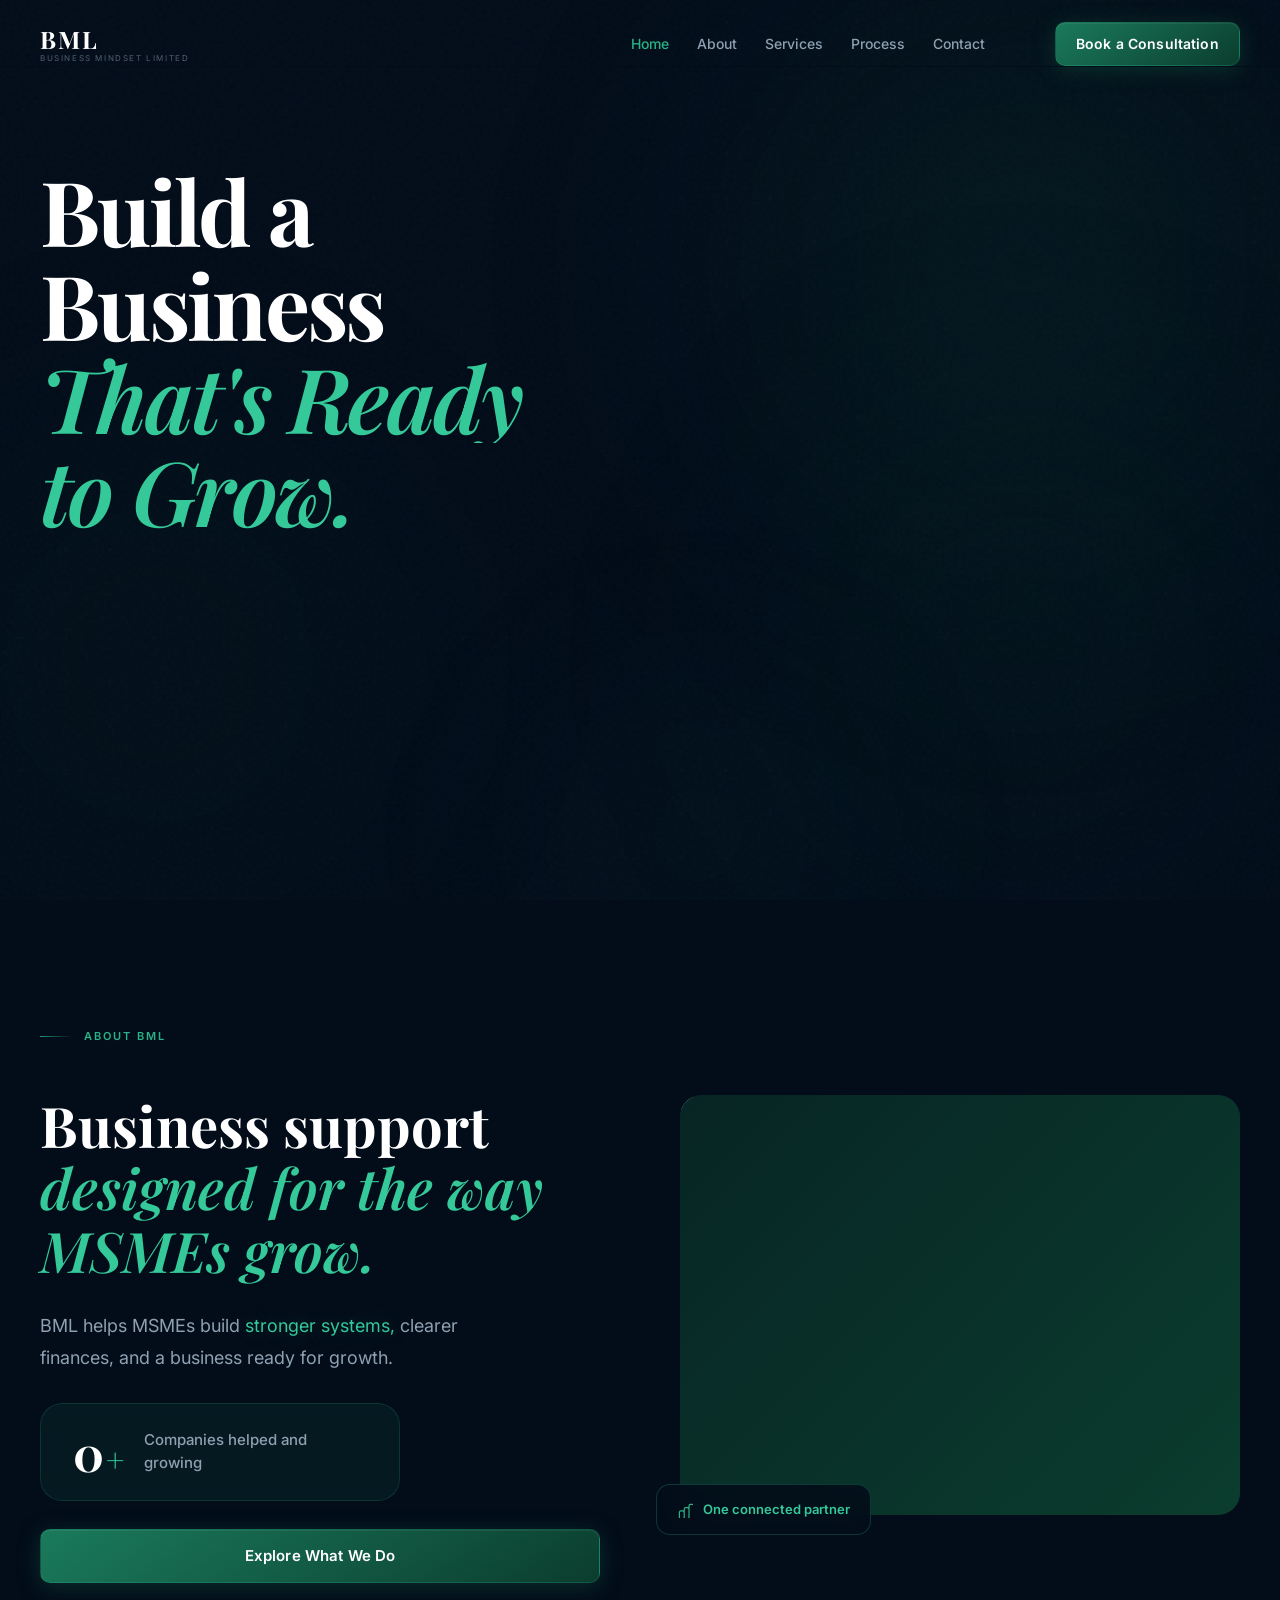
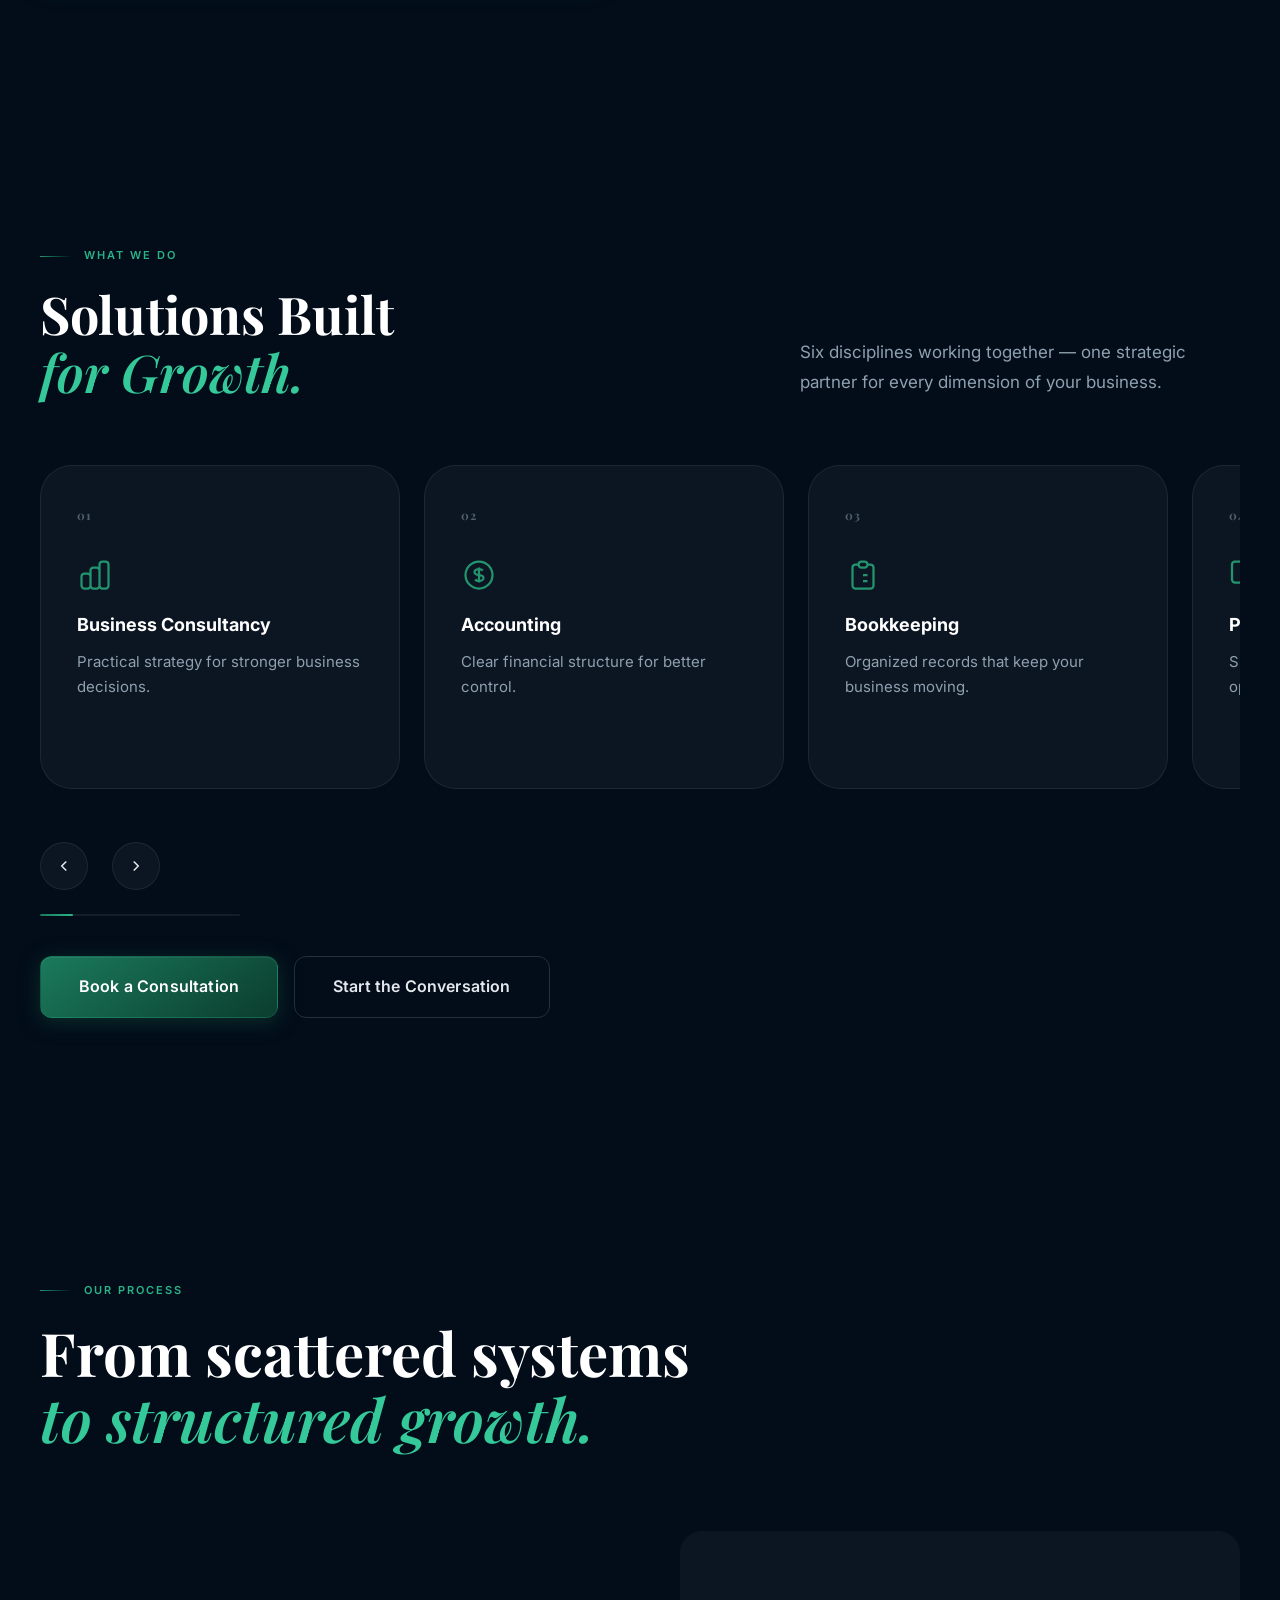
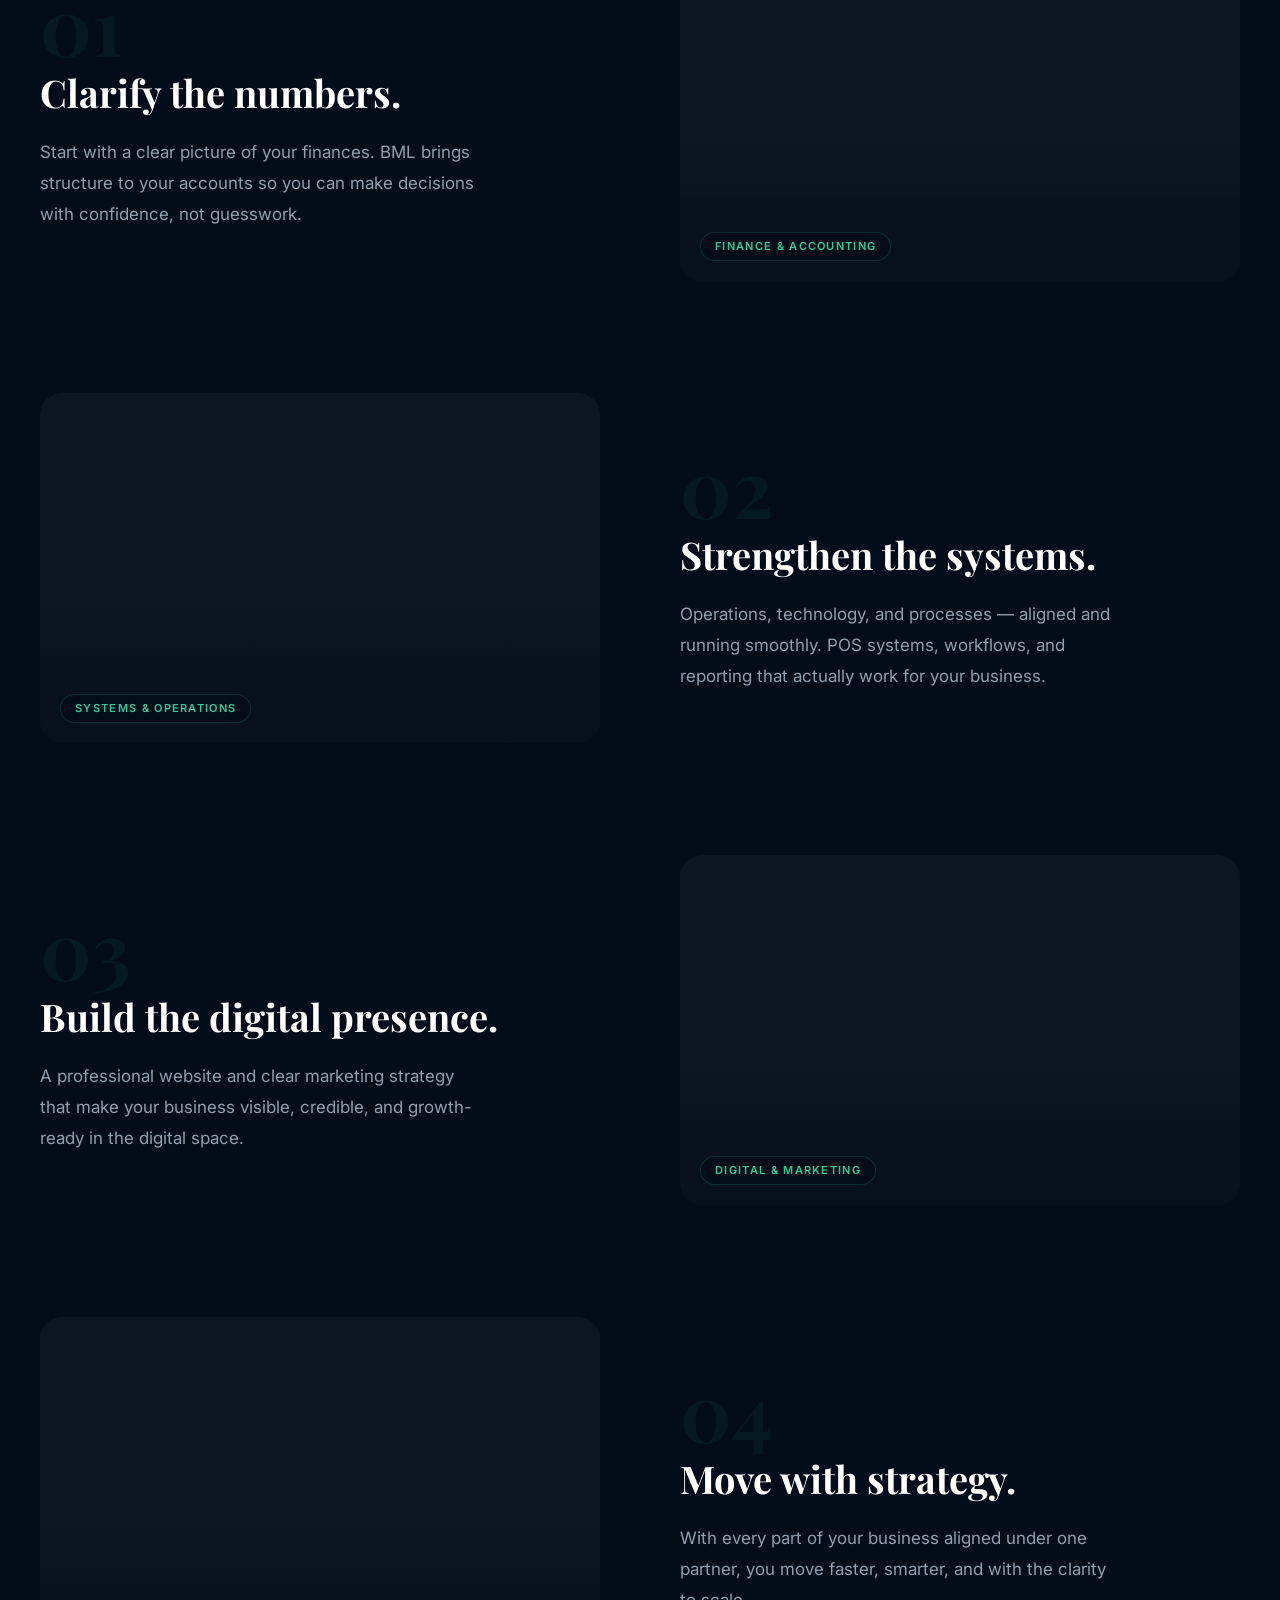
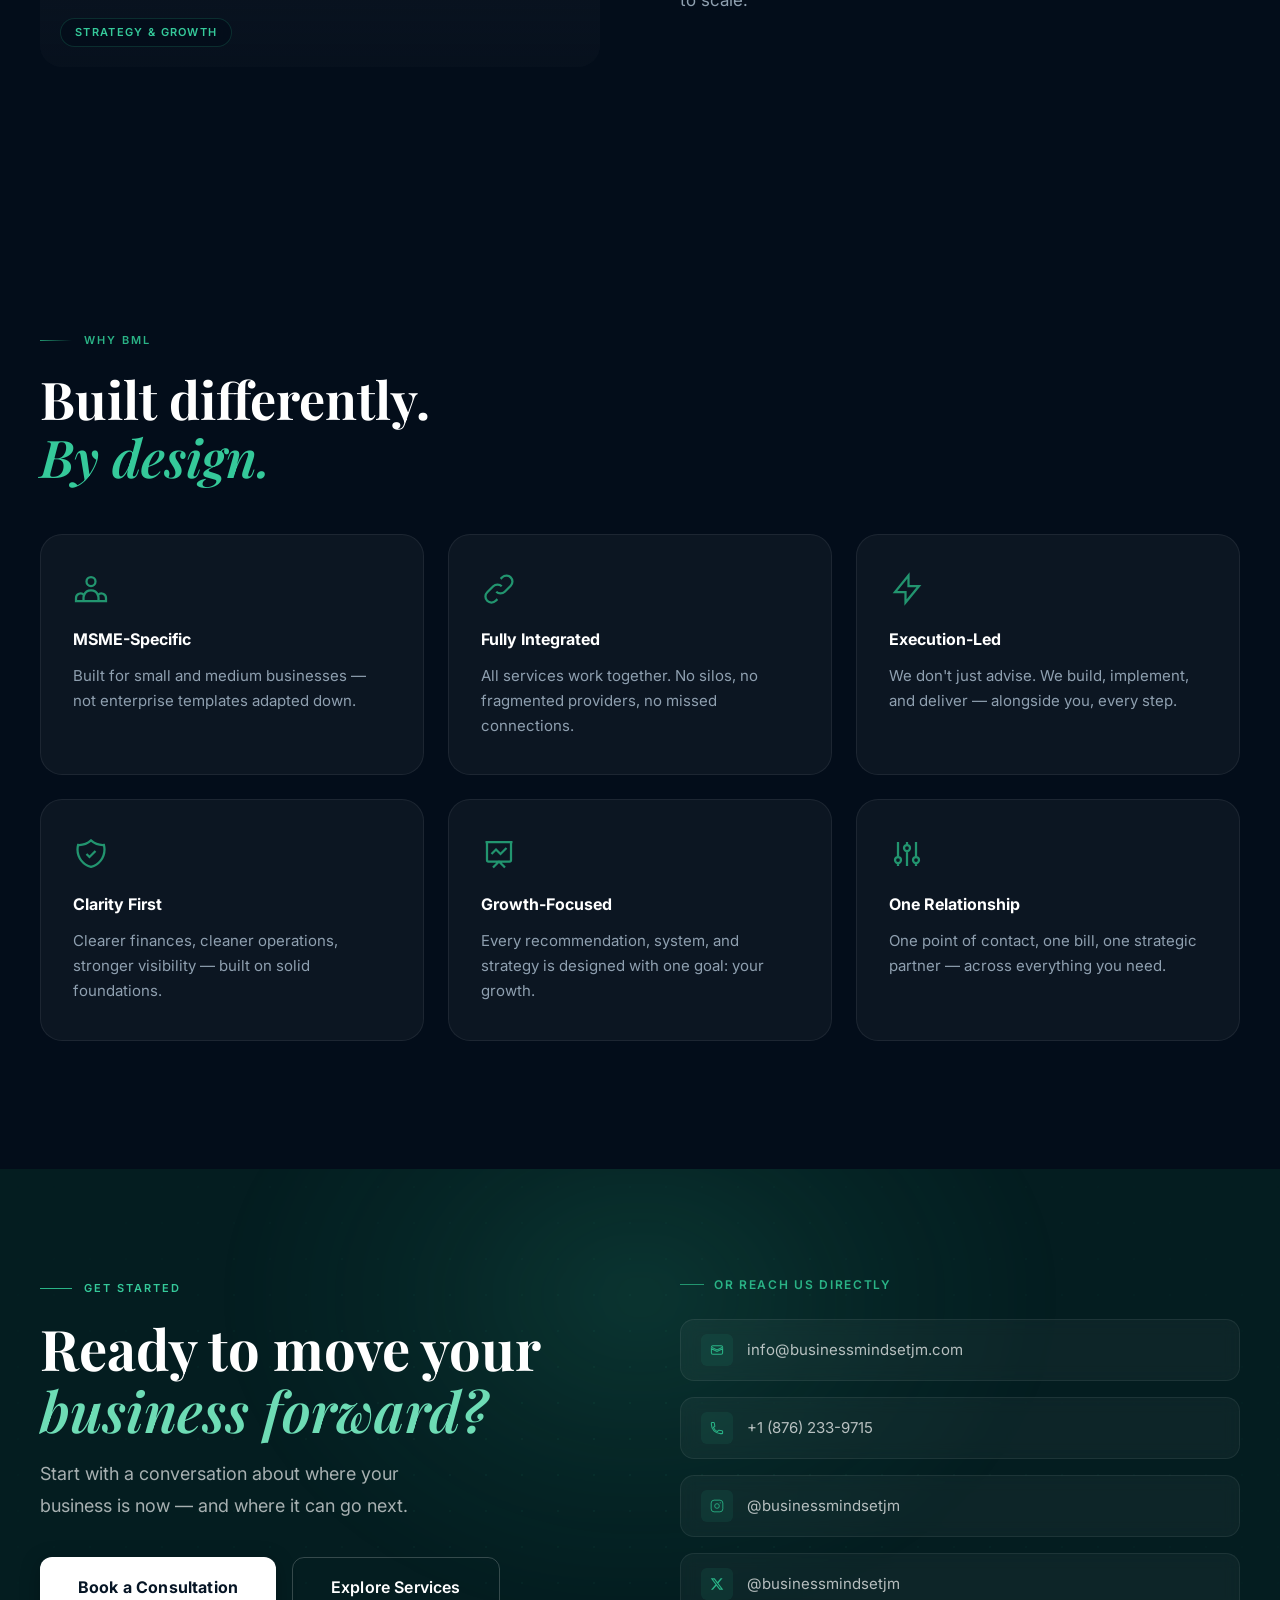
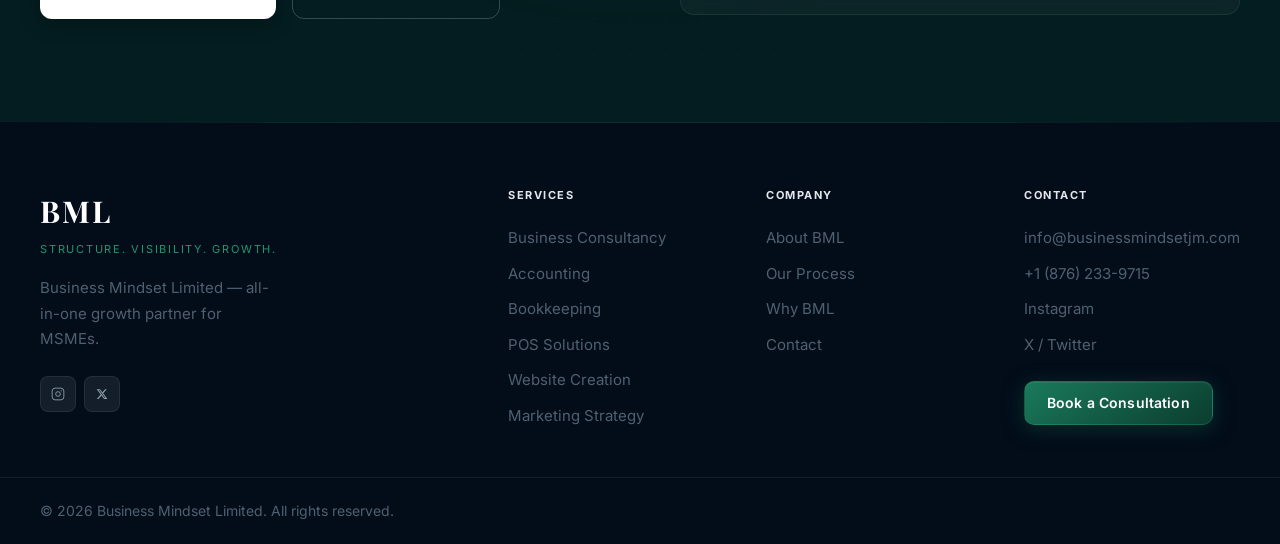
==== index.html @ 44867b82 "update" ====
<!DOCTYPE html>
<html lang="en">
<head>
  <meta charset="UTF-8" />
  <meta name="viewport" content="width=device-width, initial-scale=1.0" />
  <meta name="description" content="BML – Business Mindset Limited. All-in-one business growth partner for MSMEs — consultancy, accounting, bookkeeping, POS, web, and marketing." />
  <title>BML | Business Mindset Limited</title>
  <link rel="preconnect" href="https://fonts.googleapis.com" />
  <link rel="preconnect" href="https://fonts.gstatic.com" crossorigin />
  <link href="https://fonts.googleapis.com/css2?family=Inter:wght@300;400;500;600;700&family=Playfair+Display:ital,wght@0,600;0,700;1,600;1,700&display=swap" rel="stylesheet" />
  <link rel="stylesheet" href="styles.css" />
</head>
<body>

  <!-- ── SEAMLESS PAGE BACKGROUND ──────────────────────────────────────────────
       Fixed behind all content — creates one unified visual world
  ─────────────────────────────────────────────────────────────────────────── -->
  <div class="page-bg" aria-hidden="true">
    <div class="page-bg__glow page-bg__glow--1"></div>
    <div class="page-bg__glow page-bg__glow--2"></div>
    <div class="page-bg__glow page-bg__glow--3"></div>
    <div class="page-bg__glow page-bg__glow--4"></div>
    <div class="page-bg__grid"></div>
    <div class="page-bg__noise"></div>
  </div>

  <!-- ── NAVIGATION ──────────────────────────────────────────────────────────── -->
  <header class="nav" id="nav">
    <div class="nav__inner container">
      <a href="#hero" class="nav__logo" aria-label="BML Home">
        <span class="nav__logo-mark">BML</span>
        <span class="nav__logo-sub">Business Mindset Limited</span>
      </a>

      <nav class="nav__links" aria-label="Main navigation">
        <a href="#hero"     class="nav__link">Home</a>
        <a href="#about"    class="nav__link">About</a>
        <a href="#services" class="nav__link">Services</a>
        <a href="#story"    class="nav__link">Process</a>
        <a href="#contact"  class="nav__link">Contact</a>
      </nav>

      <a href="https://calendly.com/businessmindsetjm/consultation"
         target="_blank" rel="noopener noreferrer"
         class="btn btn--primary nav__cta">Book a Consultation</a>

      <button class="nav__hamburger" id="hamburger" aria-label="Open menu" aria-expanded="false">
        <span></span><span></span><span></span>
      </button>
    </div>

    <div class="nav__mobile" id="mobileMenu" aria-hidden="true">
      <a href="#hero"     class="nav__mobile-link">Home</a>
      <a href="#about"    class="nav__mobile-link">About</a>
      <a href="#services" class="nav__mobile-link">Services</a>
      <a href="#story"    class="nav__mobile-link">Process</a>
      <a href="#contact"  class="nav__mobile-link">Contact</a>
      <a href="https://calendly.com/businessmindsetjm/consultation"
         target="_blank" rel="noopener noreferrer"
         class="btn btn--primary nav__mobile-cta">Book a Consultation</a>
    </div>
  </header>

  <main>

    <!-- ── HERO ────────────────────────────────────────────────────────────────── -->
    <section class="hero" id="hero" aria-label="Hero">
      <div class="hero__layout container">

        <!-- Left: text -->
        <div class="hero__text">
          <p class="hero__eyebrow" id="heroEyebrow">Business Mindset Limited</p>

          <h1 class="hero__headline" id="heroHeadline" aria-label="Build a Business That's Ready to Grow.">
            <span class="h-line" data-line="0">Build a Business</span>
            <span class="h-line h-line--em" data-line="1"><em>That's Ready</em></span>
            <span class="h-line h-line--em" data-line="2"><em>to Grow.</em></span>
          </h1>

          <p class="hero__sub" id="heroSub">
            BML helps MSMEs strengthen their operations, finances,
            systems, and digital presence — all in one place.
          </p>

          <div class="hero__actions" id="heroActions">
            <a href="https://calendly.com/businessmindsetjm/consultation"
               target="_blank" rel="noopener noreferrer"
               class="btn btn--primary btn--lg hero-btn">Book a Consultation</a>
            <a href="#services" class="btn btn--ghost btn--lg hero-btn">Explore Services</a>
          </div>

          <div class="hero__scroll-ind" aria-hidden="true" id="heroScroll">
            <span class="hero__scroll-dot"></span>
            <span class="hero__scroll-txt">Scroll to explore</span>
          </div>
        </div>

        <!-- Right: abstract orb visual -->
        <div class="hero__visual" aria-hidden="true" id="heroVisual">
          <div class="orb__wrap">
            <div class="orb__diffuse"></div>
            <div class="orb__sphere">
              <div class="orb__inner-glow"></div>
              <div class="orb__ring orb__ring--1"></div>
              <div class="orb__ring orb__ring--2"></div>
              <div class="orb__ring orb__ring--3"></div>
              <div class="orb__core"></div>
              <div class="orb__chip orb__chip--tl">
                <span class="orb__chip-dot"></span>Strategy
              </div>
              <div class="orb__chip orb__chip--br">
                <span class="orb__chip-dot"></span>Growth
              </div>
            </div>
            <div class="orb__orbit orb__orbit--1"><div class="orb__orbit-dot"></div></div>
            <div class="orb__orbit orb__orbit--2"><div class="orb__orbit-dot"></div></div>
            <div class="orb__stat orb__stat--1">
              <span class="orb__stat-val">6</span>
              <span class="orb__stat-lbl">Disciplines</span>
            </div>
            <div class="orb__stat orb__stat--2">
              <span class="orb__stat-val">1</span>
              <span class="orb__stat-lbl">Partner</span>
            </div>
          </div>
        </div>

      </div>
    </section>

    <!-- ── BRAND POSITIONING + COUNTER ──────────────────────────────────────────── -->
    <section class="about" id="about" aria-label="About BML">
      <div class="about__inner container">

        <div class="about__text">
          <p class="section__label">About BML</p>
          <h2 class="about__headline">
            Business support<br>
            <em>designed for the way<br>MSMEs grow.</em>
          </h2>

          <!-- Animated highlight text -->
          <p class="hl-text" id="hlText">
            BML helps MSMEs build
            <span class="hl" data-hl="0">stronger systems,</span>
            <span class="hl" data-hl="1">clearer finances,</span>
            and a business
            <span class="hl" data-hl="2">ready for growth.</span>
          </p>

          <!-- Counter -->
          <div class="counter-feature" id="counterFeature">
            <div class="counter-feature__num">
              <span class="counter-feature__val" id="counterVal">0</span><span class="counter-feature__plus">+</span>
            </div>
            <p class="counter-feature__lbl">Companies helped and growing</p>
          </div>

          <a href="#services" class="btn btn--primary">Explore What We Do</a>
        </div>

        <div class="about__visual">
          <div class="about__img-wrap">
            <!-- Replace src with /images/business-strategy.jpg -->
            <img
              src="https://images.unsplash.com/photo-1522071820081-009f0129c71c?auto=format&fit=crop&w=900&q=80"
              alt="BML team collaboration"
              loading="lazy"
              class="about__img"
            />
            <div class="about__img-mask"></div>
            <div class="about__img-overlay"></div>
          </div>
          <div class="about__card" aria-hidden="true">
            <svg viewBox="0 0 20 20" fill="none" stroke="currentColor" stroke-width="1.5" aria-hidden="true">
              <path d="M9 19v-6a2 2 0 00-2-2H5a2 2 0 00-2 2v6a2 2 0 002 2h2a2 2 0 002-2zm0 0V9a2 2 0 012-2h2a2 2 0 012 2v10m-6 0a2 2 0 002 2h2a2 2 0 002-2m0 0V5a2 2 0 012-2h2a2 2 0 012 2v14a2 2 0 01-2 2h-2a2 2 0 01-2-2z"/>
            </svg>
            <span>One connected partner</span>
          </div>
        </div>

      </div>
    </section>

    <!-- ── SERVICES CAROUSEL ─────────────────────────────────────────────────────── -->
    <section class="section services" id="services" aria-label="Our Services">
      <div class="container services__hd-wrap">
        <div class="services__hd">
          <p class="section__label">What We Do</p>
          <h2 class="section__heading">Solutions Built<br><em>for Growth.</em></h2>
        </div>
        <p class="services__intro">
          Six disciplines working together — one strategic partner for every
          dimension of your business.
        </p>
      </div>

      <!-- Full-width carousel -->
      <div class="svc-carousel-outer">
        <div class="svc-carousel" id="svcCarousel" role="list">

          <article class="svc-card" role="listitem" tabindex="0">
            <div class="svc-card__num" aria-hidden="true">01</div>
            <div class="svc-card__icon" aria-hidden="true">
              <svg viewBox="0 0 24 24" fill="none" stroke="currentColor" stroke-width="1.5"><path d="M9 19v-6a2 2 0 00-2-2H5a2 2 0 00-2 2v6a2 2 0 002 2h2a2 2 0 002-2zm0 0V9a2 2 0 012-2h2a2 2 0 012 2v10m-6 0a2 2 0 002 2h2a2 2 0 002-2m0 0V5a2 2 0 012-2h2a2 2 0 012 2v14a2 2 0 01-2 2h-2a2 2 0 01-2-2z"/></svg>
            </div>
            <h3 class="svc-card__name">Business Consultancy</h3>
            <p class="svc-card__line">Practical strategy for stronger business decisions.</p>
            <div class="svc-card__cta" aria-hidden="true">Learn more →</div>
          </article>

          <article class="svc-card" role="listitem" tabindex="0">
            <div class="svc-card__num" aria-hidden="true">02</div>
            <div class="svc-card__icon" aria-hidden="true">
              <svg viewBox="0 0 24 24" fill="none" stroke="currentColor" stroke-width="1.5"><path d="M12 8c-1.657 0-3 .895-3 2s1.343 2 3 2 3 .895 3 2-1.343 2-3 2m0-8c1.11 0 2.08.402 2.599 1M12 8V7m0 1v8m0 0v1m0-1c-1.11 0-2.08-.402-2.599-1M21 12a9 9 0 11-18 0 9 9 0 0118 0z"/></svg>
            </div>
            <h3 class="svc-card__name">Accounting</h3>
            <p class="svc-card__line">Clear financial structure for better control.</p>
            <div class="svc-card__cta" aria-hidden="true">Learn more →</div>
          </article>

          <article class="svc-card" role="listitem" tabindex="0">
            <div class="svc-card__num" aria-hidden="true">03</div>
            <div class="svc-card__icon" aria-hidden="true">
              <svg viewBox="0 0 24 24" fill="none" stroke="currentColor" stroke-width="1.5"><path d="M9 5H7a2 2 0 00-2 2v12a2 2 0 002 2h10a2 2 0 002-2V7a2 2 0 00-2-2h-2M9 5a2 2 0 002 2h2a2 2 0 002-2M9 5a2 2 0 012-2h2a2 2 0 012 2m-3 7h3m-3 4h3m-6-4h.01M9 16h.01"/></svg>
            </div>
            <h3 class="svc-card__name">Bookkeeping</h3>
            <p class="svc-card__line">Organized records that keep your business moving.</p>
            <div class="svc-card__cta" aria-hidden="true">Learn more →</div>
          </article>

          <article class="svc-card" role="listitem" tabindex="0">
            <div class="svc-card__num" aria-hidden="true">04</div>
            <div class="svc-card__icon" aria-hidden="true">
              <svg viewBox="0 0 24 24" fill="none" stroke="currentColor" stroke-width="1.5"><rect x="2" y="3" width="20" height="14" rx="2"/><path d="M8 21h8M12 17v4"/></svg>
            </div>
            <h3 class="svc-card__name">POS Solutions</h3>
            <p class="svc-card__line">Smarter systems for sales, tracking, and operations.</p>
            <div class="svc-card__cta" aria-hidden="true">Learn more →</div>
          </article>

          <article class="svc-card" role="listitem" tabindex="0">
            <div class="svc-card__num" aria-hidden="true">05</div>
            <div class="svc-card__icon" aria-hidden="true">
              <svg viewBox="0 0 24 24" fill="none" stroke="currentColor" stroke-width="1.5"><path d="M10 20l4-16m4 4l4 4-4 4M6 16l-4-4 4-4"/></svg>
            </div>
            <h3 class="svc-card__name">Website Creation</h3>
            <p class="svc-card__line">Modern digital presence built for credibility.</p>
            <div class="svc-card__cta" aria-hidden="true">Learn more →</div>
          </article>

          <article class="svc-card" role="listitem" tabindex="0">
            <div class="svc-card__num" aria-hidden="true">06</div>
            <div class="svc-card__icon" aria-hidden="true">
              <svg viewBox="0 0 24 24" fill="none" stroke="currentColor" stroke-width="1.5"><path d="M11 5.882V19.24a1.76 1.76 0 01-3.417.592l-2.147-6.15M18 13a3 3 0 100-6M5.436 13.683A4.001 4.001 0 017 6h1.832c4.1 0 7.625-1.234 9.168-3v14c-1.543-1.766-5.067-3-9.168-3H7a3.988 3.988 0 01-1.564-.317z"/></svg>
            </div>
            <h3 class="svc-card__name">Marketing Strategy</h3>
            <p class="svc-card__line">Clearer visibility, stronger messaging, better reach.</p>
            <div class="svc-card__cta" aria-hidden="true">Learn more →</div>
          </article>

        </div><!-- /.svc-carousel -->

      </div><!-- /.svc-carousel-outer -->

      <!-- Arrow row lives inside container, below carousel -->
      <div class="container">
        <div class="svc-controls">
          <button class="svc-arrow svc-arrow--prev" id="svcPrev" aria-label="Previous service">
            <svg viewBox="0 0 24 24" fill="none" stroke="currentColor" stroke-width="2"><path d="M15 18l-6-6 6-6"/></svg>
          </button>
          <button class="svc-arrow svc-arrow--next" id="svcNext" aria-label="Next service">
            <svg viewBox="0 0 24 24" fill="none" stroke="currentColor" stroke-width="2"><path d="M9 18l6-6-6-6"/></svg>
          </button>
        </div>
      </div>

      <!-- Progress track -->
      <div class="container">
        <div class="svc-progress-wrap" aria-hidden="true">
          <div class="svc-progress-bar" id="svcProgressBar"></div>
        </div>
        <div class="services__foot">
          <a href="https://calendly.com/businessmindsetjm/consultation"
             target="_blank" rel="noopener noreferrer"
             class="btn btn--primary btn--lg">Book a Consultation</a>
          <a href="#contact" class="btn btn--ghost btn--lg">Start the Conversation</a>
        </div>
      </div>

    </section>

    <!-- ── SCROLL STORY / PROCESS ────────────────────────────────────────────────── -->
    <section class="scroll-story" id="story" aria-label="Our approach">
      <div class="container">

        <div class="scroll-story__hd">
          <p class="section__label">Our Process</p>
          <h2 class="scroll-story__title">
            From scattered systems<br>
            <em>to structured growth.</em>
          </h2>
        </div>

        <div class="scroll-story__beats">

          <div class="beat">
            <div class="beat__text">
              <span class="beat__num" aria-hidden="true">01</span>
              <h3 class="beat__title">Clarify the numbers.</h3>
              <p class="beat__desc">Start with a clear picture of your finances. BML brings structure to your accounts so you can make decisions with confidence, not guesswork.</p>
            </div>
            <div class="beat__visual">
              <div class="beat__img-wrap">
                <!-- Replace with /images/business-strategy.jpg -->
                <img src="https://images.unsplash.com/photo-1554224155-6726b3ff858f?auto=format&fit=crop&w=800&q=80" alt="Financial clarity" loading="lazy" class="beat__img" />
                <div class="beat__img-overlay"></div>
                <div class="beat__img-tag">Finance &amp; Accounting</div>
              </div>
            </div>
          </div>

          <div class="beat beat--flip">
            <div class="beat__text">
              <span class="beat__num" aria-hidden="true">02</span>
              <h3 class="beat__title">Strengthen the systems.</h3>
              <p class="beat__desc">Operations, technology, and processes — aligned and running smoothly. POS systems, workflows, and reporting that actually work for your business.</p>
            </div>
            <div class="beat__visual">
              <div class="beat__img-wrap">
                <!-- Replace with /images/operations.jpg -->
                <img src="https://images.unsplash.com/photo-1460925895917-afdab827c52f?auto=format&fit=crop&w=800&q=80" alt="Business systems" loading="lazy" class="beat__img" />
                <div class="beat__img-overlay"></div>
                <div class="beat__img-tag">Systems &amp; Operations</div>
              </div>
            </div>
          </div>

          <div class="beat">
            <div class="beat__text">
              <span class="beat__num" aria-hidden="true">03</span>
              <h3 class="beat__title">Build the digital presence.</h3>
              <p class="beat__desc">A professional website and clear marketing strategy that make your business visible, credible, and growth-ready in the digital space.</p>
            </div>
            <div class="beat__visual">
              <div class="beat__img-wrap">
                <!-- Replace with /images/digital-growth.jpg -->
                <img src="https://images.unsplash.com/photo-1551288049-bebda4e38f71?auto=format&fit=crop&w=800&q=80" alt="Digital growth" loading="lazy" class="beat__img" />
                <div class="beat__img-overlay"></div>
                <div class="beat__img-tag">Digital &amp; Marketing</div>
              </div>
            </div>
          </div>

          <div class="beat beat--flip">
            <div class="beat__text">
              <span class="beat__num" aria-hidden="true">04</span>
              <h3 class="beat__title">Move with strategy.</h3>
              <p class="beat__desc">With every part of your business aligned under one partner, you move faster, smarter, and with the clarity to scale.</p>
            </div>
            <div class="beat__visual">
              <div class="beat__img-wrap">
                <!-- Replace with /images/consulting.jpg -->
                <img src="https://images.unsplash.com/photo-1486406146926-c627a92ad1ab?auto=format&fit=crop&w=800&q=80" alt="Strategic consulting" loading="lazy" class="beat__img" />
                <div class="beat__img-overlay"></div>
                <div class="beat__img-tag">Strategy &amp; Growth</div>
              </div>
            </div>
          </div>

        </div>
      </div>
    </section>

    <!-- ── WHY BML ────────────────────────────────────────────────────────────────── -->
    <section class="section why" id="why-bml" aria-label="Why BML">
      <div class="container">

        <div class="why__hd">
          <p class="section__label">Why BML</p>
          <h2 class="section__heading">Built differently.<br><em>By design.</em></h2>
        </div>

        <div class="why__grid">
          <div class="why-card">
            <div class="why-card__icon" aria-hidden="true">
              <svg viewBox="0 0 24 24" fill="none" stroke="currentColor" stroke-width="1.5"><path d="M17 20h5v-2a3 3 0 00-5.356-1.857M17 20H7m10 0v-2c0-.656-.126-1.283-.356-1.857M7 20H2v-2a3 3 0 015.356-1.857M7 20v-2c0-.656.126-1.283.356-1.857m0 0a5.002 5.002 0 019.288 0M15 7a3 3 0 11-6 0 3 3 0 016 0z"/></svg>
            </div>
            <h3 class="why-card__title">MSME-Specific</h3>
            <p class="why-card__desc">Built for small and medium businesses — not enterprise templates adapted down.</p>
          </div>
          <div class="why-card">
            <div class="why-card__icon" aria-hidden="true">
              <svg viewBox="0 0 24 24" fill="none" stroke="currentColor" stroke-width="1.5"><path d="M13.828 10.172a4 4 0 00-5.656 0l-4 4a4 4 0 105.656 5.656l1.102-1.101m-.758-4.899a4 4 0 005.656 0l4-4a4 4 0 00-5.656-5.656l-1.1 1.1"/></svg>
            </div>
            <h3 class="why-card__title">Fully Integrated</h3>
            <p class="why-card__desc">All services work together. No silos, no fragmented providers, no missed connections.</p>
          </div>
          <div class="why-card">
            <div class="why-card__icon" aria-hidden="true">
              <svg viewBox="0 0 24 24" fill="none" stroke="currentColor" stroke-width="1.5"><path d="M13 10V3L4 14h7v7l9-11h-7z"/></svg>
            </div>
            <h3 class="why-card__title">Execution-Led</h3>
            <p class="why-card__desc">We don't just advise. We build, implement, and deliver — alongside you, every step.</p>
          </div>
          <div class="why-card">
            <div class="why-card__icon" aria-hidden="true">
              <svg viewBox="0 0 24 24" fill="none" stroke="currentColor" stroke-width="1.5"><path d="M9 12l2 2 4-4m5.618-4.016A11.955 11.955 0 0112 2.944a11.955 11.955 0 01-8.618 3.04A12.02 12.02 0 003 9c0 5.591 3.824 10.29 9 11.622 5.176-1.332 9-6.03 9-11.622 0-1.042-.133-2.052-.382-3.016z"/></svg>
            </div>
            <h3 class="why-card__title">Clarity First</h3>
            <p class="why-card__desc">Clearer finances, cleaner operations, stronger visibility — built on solid foundations.</p>
          </div>
          <div class="why-card">
            <div class="why-card__icon" aria-hidden="true">
              <svg viewBox="0 0 24 24" fill="none" stroke="currentColor" stroke-width="1.5"><path d="M7 12l3-3 3 3 4-4M8 21l4-4 4 4M3 4h18M4 4h16v12a1 1 0 01-1 1H5a1 1 0 01-1-1V4z"/></svg>
            </div>
            <h3 class="why-card__title">Growth-Focused</h3>
            <p class="why-card__desc">Every recommendation, system, and strategy is designed with one goal: your growth.</p>
          </div>
          <div class="why-card">
            <div class="why-card__icon" aria-hidden="true">
              <svg viewBox="0 0 24 24" fill="none" stroke="currentColor" stroke-width="1.5"><path d="M12 6V4m0 2a2 2 0 100 4m0-4a2 2 0 110 4m-6 8a2 2 0 100-4m0 4a2 2 0 110-4m0 4v2m0-6V4m6 6v10m6-2a2 2 0 100-4m0 4a2 2 0 110-4m0 4v2m0-6V4"/></svg>
            </div>
            <h3 class="why-card__title">One Relationship</h3>
            <p class="why-card__desc">One point of contact, one bill, one strategic partner — across everything you need.</p>
          </div>
        </div>

      </div>
    </section>

    <!-- ── FINAL CTA / CONTACT ───────────────────────────────────────────────────── -->
    <section class="cta-final" id="contact" aria-label="Contact BML">
      <div class="cta-final__bg" aria-hidden="true">
        <div class="cta-final__glow"></div>
        <div class="cta-final__grid"></div>
      </div>
      <div class="container cta-final__inner">

        <div class="cta-final__copy">
          <p class="section__label cta-final__label">Get Started</p>
          <h2 class="cta-final__headline">
            Ready to move your<br><em>business forward?</em>
          </h2>
          <p class="cta-final__sub">
            Start with a conversation about where your business is now —
            and where it can go next.
          </p>
          <div class="cta-final__actions">
            <a href="https://calendly.com/businessmindsetjm/consultation"
               target="_blank" rel="noopener noreferrer"
               class="btn btn--white btn--lg">Book a Consultation</a>
            <a href="#services" class="btn btn--ghost-green btn--lg">Explore Services</a>
          </div>
        </div>

        <!-- Contact details -->
        <div class="cta-final__contact">
          <p class="cta-final__contact-label">Or reach us directly</p>
          <ul class="contact-list">
            <li>
              <a href="mailto:info@businessmindsetjm.com" class="contact-item">
                <span class="contact-item__icon" aria-hidden="true">
                  <svg viewBox="0 0 20 20" fill="none" stroke="currentColor" stroke-width="1.5"><path d="M2.003 5.884L10 9.882l7.997-3.998A2 2 0 0016 4H4a2 2 0 00-1.997 1.884z"/><path d="M18 8.118l-8 4-8-4V14a2 2 0 002 2h12a2 2 0 002-2V8.118z"/></svg>
                </span>
                info@businessmindsetjm.com
              </a>
            </li>
            <li>
              <a href="tel:+18762339715" class="contact-item">
                <span class="contact-item__icon" aria-hidden="true">
                  <svg viewBox="0 0 20 20" fill="none" stroke="currentColor" stroke-width="1.5"><path d="M2 3a1 1 0 011-1h2.153a1 1 0 01.986.836l.74 4.435a1 1 0 01-.54 1.06l-1.548.773a11.037 11.037 0 006.105 6.105l.774-1.548a1 1 0 011.059-.54l4.435.74a1 1 0 01.836.986V17a1 1 0 01-1 1h-2C7.82 18 2 12.18 2 5V3z"/></svg>
                </span>
                +1 (876) 233-9715
              </a>
            </li>
            <li>
              <a href="https://www.instagram.com/businessmindsetjm"
                 target="_blank" rel="noopener noreferrer"
                 class="contact-item">
                <span class="contact-item__icon" aria-hidden="true">
                  <svg viewBox="0 0 24 24" fill="none" stroke="currentColor" stroke-width="1.5"><rect x="2" y="2" width="20" height="20" rx="5"/><circle cx="12" cy="12" r="4"/><circle cx="17.5" cy="6.5" r="1" fill="currentColor" stroke="none"/></svg>
                </span>
                @businessmindsetjm
              </a>
            </li>
            <li>
              <a href="https://x.com/businessmindsetjm"
                 target="_blank" rel="noopener noreferrer"
                 class="contact-item">
                <span class="contact-item__icon" aria-hidden="true">
                  <svg viewBox="0 0 24 24" fill="currentColor"><path d="M18.244 2.25h3.308l-7.227 8.26 8.502 11.24H16.17l-5.214-6.817L4.99 21.75H1.68l7.73-8.835L1.254 2.25H8.08l4.713 6.231zm-1.161 17.52h1.833L7.084 4.126H5.117z"/></svg>
                </span>
                @businessmindsetjm
              </a>
            </li>
          </ul>
        </div>

      </div>
    </section>

  </main>

  <!-- ── FOOTER ──────────────────────────────────────────────────────────────────── -->
  <footer class="footer" aria-label="Footer">
    <div class="container footer__inner">

      <div class="footer__brand">
        <div class="footer__logo">BML</div>
        <p class="footer__tagline">Structure. Visibility. Growth.</p>
        <p class="footer__desc">Business Mindset Limited — all-in-one growth partner for MSMEs.</p>
        <div class="footer__social" aria-label="Social links">
          <a href="https://www.instagram.com/businessmindsetjm"
             target="_blank" rel="noopener noreferrer"
             class="footer__social-link" aria-label="Instagram">
            <svg viewBox="0 0 24 24" fill="none" stroke="currentColor" stroke-width="1.5" width="14" height="14"><rect x="2" y="2" width="20" height="20" rx="5"/><circle cx="12" cy="12" r="4"/><circle cx="17.5" cy="6.5" r="1" fill="currentColor" stroke="none"/></svg>
          </a>
          <a href="https://x.com/businessmindsetjm"
             target="_blank" rel="noopener noreferrer"
             class="footer__social-link" aria-label="X / Twitter">
            <svg viewBox="0 0 24 24" fill="currentColor" width="12" height="12"><path d="M18.244 2.25h3.308l-7.227 8.26 8.502 11.24H16.17l-5.214-6.817L4.99 21.75H1.68l7.73-8.835L1.254 2.25H8.08l4.713 6.231zm-1.161 17.52h1.833L7.084 4.126H5.117z"/></svg>
          </a>
        </div>
      </div>

      <div class="footer__col">
        <h4 class="footer__col-title">Services</h4>
        <ul class="footer__links">
          <li><a href="#services" class="footer__link">Business Consultancy</a></li>
          <li><a href="#services" class="footer__link">Accounting</a></li>
          <li><a href="#services" class="footer__link">Bookkeeping</a></li>
          <li><a href="#services" class="footer__link">POS Solutions</a></li>
          <li><a href="#services" class="footer__link">Website Creation</a></li>
          <li><a href="#services" class="footer__link">Marketing Strategy</a></li>
        </ul>
      </div>

      <div class="footer__col">
        <h4 class="footer__col-title">Company</h4>
        <ul class="footer__links">
          <li><a href="#about"   class="footer__link">About BML</a></li>
          <li><a href="#story"   class="footer__link">Our Process</a></li>
          <li><a href="#why-bml" class="footer__link">Why BML</a></li>
          <li><a href="#contact" class="footer__link">Contact</a></li>
        </ul>
      </div>

      <div class="footer__col">
        <h4 class="footer__col-title">Contact</h4>
        <ul class="footer__links">
          <li>
            <a href="mailto:info@businessmindsetjm.com" class="footer__link">
              info@businessmindsetjm.com
            </a>
          </li>
          <li>
            <a href="tel:+18762339715" class="footer__link">
              +1 (876) 233-9715
            </a>
          </li>
          <li>
            <a href="https://www.instagram.com/businessmindsetjm"
               target="_blank" rel="noopener noreferrer"
               class="footer__link">Instagram</a>
          </li>
          <li>
            <a href="https://x.com/businessmindsetjm"
               target="_blank" rel="noopener noreferrer"
               class="footer__link">X / Twitter</a>
          </li>
        </ul>
        <a href="https://calendly.com/businessmindsetjm/consultation"
           target="_blank" rel="noopener noreferrer"
           class="btn btn--primary footer__cta">Book a Consultation</a>
      </div>

    </div>

    <div class="footer__bottom">
      <div class="container footer__bottom-inner">
        <p class="footer__copy">&copy; <span id="year"></span> Business Mindset Limited. All rights reserved.</p>
      </div>
    </div>
  </footer>

  <!-- GSAP + ScrollTrigger from CDN -->
  <script src="https://cdnjs.cloudflare.com/ajax/libs/gsap/3.12.5/gsap.min.js"></script>
  <script src="https://cdnjs.cloudflare.com/ajax/libs/gsap/3.12.5/ScrollTrigger.min.js"></script>
  <script src="app.js"></script>
</body>
</html>
---- styles.css ----
/* ═══════════════════════════════════════════════════════════════════════════
   BML – Business Mindset Limited | Styles v5
   One seamless background world.
   ═══════════════════════════════════════════════════════════════════════════ */

/* ── Design tokens ──────────────────────────────────────────────────────────── */
:root {
  /* Navy */
  --n-950: #030D1A;
  --n-900: #061525;
  --n-850: #081C30;
  --n-800: #0A2040;

  /* Green */
  --g-950: #071F17;
  --g-900: #0B3D2E;
  --g-800: #0F4D3A;
  --g-700: #135E47;
  --g-600: #1A7A5C;
  --g-500: #22956F;
  --g-400: #2AB386;
  --g-300: #35C99A;
  --g-200: #6EDCB5;

  /* Text */
  --white:     #FFFFFF;
  --off-white: #EFF0F0;
  --t-1:       #E4E8EC;
  --t-2:       #8FA0B0;
  --t-3:       #506070;

  /* Glass surfaces */
  --glass-light: rgba(255,255,255,0.04);
  --glass-mid:   rgba(255,255,255,0.07);
  --glass-green: rgba(42,179,134,0.08);
  --b-dim:       rgba(255,255,255,0.07);
  --b-green:     rgba(42,179,134,0.18);

  /* Fonts */
  --sans:  'Inter', system-ui, -apple-system, sans-serif;
  --serif: 'Playfair Display', Georgia, serif;

  /* Layout */
  --max:    1320px;
  --gutter: clamp(1.25rem, 5vw, 2.5rem);
  --sec-py: clamp(5rem, 10vw, 9rem);

  /* Motion */
  --ease:     cubic-bezier(0.4, 0, 0.2, 1);
  --ease-out: cubic-bezier(0.22, 1, 0.36, 1);
  --t-fast:   0.2s var(--ease);
  --t-med:    0.35s var(--ease);
  --t-slow:   0.6s var(--ease-out);

  /* Radii */
  --r-sm: 0.5rem;
  --r:    0.875rem;
  --r-lg: 1.375rem;
  --r-xl: 2rem;
}

/* ── Reset ──────────────────────────────────────────────────────────────────── */
*, *::before, *::after { box-sizing: border-box; margin: 0; padding: 0; }
html  { font-size: 16px; scroll-behavior: smooth; -webkit-text-size-adjust: 100%; }
body  {
  font-family: var(--sans);
  background: var(--n-950);   /* single base color */
  color: var(--t-1);
  line-height: 1.6;
  overflow-x: hidden;
  -webkit-font-smoothing: antialiased;
}
img, svg { display: block; max-width: 100%; }
a        { color: inherit; text-decoration: none; }
ul, ol   { list-style: none; }
button   { cursor: pointer; border: none; background: none; font-family: inherit; }
em       { font-style: italic; }

/* ── Container ──────────────────────────────────────────────────────────────── */
.container {
  max-width: var(--max);
  margin-inline: auto;
  padding-inline: var(--gutter);
}

/* ── Section helpers ────────────────────────────────────────────────────────── */
.section { padding-block: var(--sec-py); }

.section__label {
  display: inline-flex;
  align-items: center;
  gap: 0.75rem;
  font-size: 0.6875rem;
  font-weight: 600;
  letter-spacing: 0.18em;
  text-transform: uppercase;
  color: var(--g-400);
  margin-bottom: 1.25rem;
}
.section__label::before {
  content: '';
  display: block;
  width: 2rem; height: 1px;
  background: linear-gradient(90deg, var(--g-500), transparent);
  flex-shrink: 0;
}

.section__heading {
  font-family: var(--serif);
  font-size: clamp(2.25rem, 4.5vw, 3.25rem);
  font-weight: 700;
  line-height: 1.12;
  color: var(--white);
  margin-bottom: 3rem;
}
.section__heading em { color: var(--g-300); font-weight: 600; }

/* ── Reduced motion ─────────────────────────────────────────────────────────── */
@media (prefers-reduced-motion: reduce) {
  *, *::before, *::after {
    animation-duration: 0.01ms !important;
    animation-iteration-count: 1 !important;
    transition-duration: 0.01ms !important;
  }
  html { scroll-behavior: auto; }
}

/* ═══════════════════════════════════════════════════════════════════════════
   SEAMLESS PAGE BACKGROUND
   Fixed behind all content — one unified visual world
   ═══════════════════════════════════════════════════════════════════════════ */
.page-bg {
  position: fixed;
  inset: 0;
  z-index: -1;
  overflow: hidden;
  pointer-events: none;
}

.page-bg__glow {
  position: absolute;
  border-radius: 50%;
  filter: blur(100px);
  will-change: transform;
}

/* Top-right — hero area */
.page-bg__glow--1 {
  width: 70vw; height: 70vw;
  max-width: 900px; max-height: 900px;
  background: radial-gradient(circle, rgba(15,77,58,0.22) 0%, transparent 65%);
  top: -20vh; right: -15vw;
  animation: bg-drift 18s ease-in-out infinite alternate;
}

/* Left-center — mid page */
.page-bg__glow--2 {
  width: 55vw; height: 55vw;
  max-width: 700px; max-height: 700px;
  background: radial-gradient(circle, rgba(11,61,46,0.15) 0%, transparent 65%);
  top: 35vh; left: -15vw;
  animation: bg-drift 24s ease-in-out 3s infinite alternate-reverse;
}

/* Bottom-right */
.page-bg__glow--3 {
  width: 60vw; height: 60vw;
  max-width: 800px; max-height: 800px;
  background: radial-gradient(circle, rgba(15,77,58,0.12) 0%, transparent 65%);
  bottom: -15vh; right: -10vw;
  animation: bg-drift 20s ease-in-out 6s infinite alternate;
}

/* Center-ish accent */
.page-bg__glow--4 {
  width: 40vw; height: 40vw;
  max-width: 500px; max-height: 500px;
  background: radial-gradient(circle, rgba(42,179,134,0.06) 0%, transparent 65%);
  top: 65vh; left: 35vw;
  animation: bg-drift 28s ease-in-out 9s infinite alternate;
}

@keyframes bg-drift {
  from { transform: translate(0, 0) scale(1); }
  to   { transform: translate(40px, -50px) scale(1.06); }
}

/* Full-page dot grid */
.page-bg__grid {
  position: absolute;
  inset: 0;
  background-image: radial-gradient(circle, rgba(42,179,134,0.13) 1px, transparent 1px);
  background-size: 44px 44px;
  opacity: 0.28;
}

/* Grain noise */
.page-bg__noise {
  position: absolute;
  inset: 0;
  background-image: url("data:image/svg+xml,%3Csvg viewBox='0 0 256 256' xmlns='http://www.w3.org/2000/svg'%3E%3Cfilter id='noise'%3E%3CfeTurbulence type='fractalNoise' baseFrequency='0.9' numOctaves='4' stitchTiles='stitch'/%3E%3C/filter%3E%3Crect width='100%25' height='100%25' filter='url(%23noise)' opacity='1'/%3E%3C/svg%3E");
  opacity: 0.025;
}

/* ── All sections are transparent — background shows through ── */
.hero, .about, .section, .services, .scroll-story, .why,
.footer, main { background: transparent; }

/* ═══════════════════════════════════════════════════════════════════════════
   BUTTONS
   ═══════════════════════════════════════════════════════════════════════════ */
.btn {
  display: inline-flex;
  align-items: center;
  justify-content: center;
  gap: 0.5rem;
  padding: 0.875rem 1.875rem;
  border-radius: 0.625rem;
  font-weight: 600;
  font-size: 0.9375rem;
  letter-spacing: 0.01em;
  white-space: nowrap;
  transition: transform 0.2s var(--ease-out), box-shadow 0.2s var(--ease), background 0.2s var(--ease), border-color 0.2s var(--ease);
  will-change: transform;
  position: relative;
}
.btn--lg { padding: 1.0625rem 2.375rem; font-size: 1rem; border-radius: 0.75rem; }

.btn--primary {
  background: linear-gradient(145deg, var(--g-600) 0%, var(--g-900) 100%);
  color: var(--white);
  box-shadow: 0 4px 20px rgba(15,77,58,0.5), inset 0 1px 0 rgba(255,255,255,0.06);
  border: 1px solid rgba(42,179,134,0.2);
}
.btn--primary:hover {
  transform: translateY(-2px);
  background: linear-gradient(145deg, var(--g-500) 0%, var(--g-800) 100%);
  box-shadow: 0 8px 32px rgba(15,77,58,0.65);
  border-color: rgba(42,179,134,0.35);
}
.btn--primary:active { transform: translateY(0); }

.btn--ghost {
  background: transparent;
  color: var(--t-1);
  border: 1px solid rgba(255,255,255,0.14);
  backdrop-filter: blur(8px);
  -webkit-backdrop-filter: blur(8px);
}
.btn--ghost:hover {
  transform: translateY(-2px);
  background: rgba(255,255,255,0.05);
  border-color: rgba(255,255,255,0.26);
}

.btn--white {
  background: var(--white);
  color: var(--n-900);
  font-weight: 700;
  box-shadow: 0 4px 20px rgba(0,0,0,0.25);
}
.btn--white:hover {
  transform: translateY(-2px);
  box-shadow: 0 10px 30px rgba(0,0,0,0.35);
  background: var(--off-white);
}

.btn--ghost-green {
  background: transparent;
  color: var(--white);
  border: 1px solid rgba(255,255,255,0.2);
}
.btn--ghost-green:hover {
  transform: translateY(-2px);
  background: rgba(255,255,255,0.07);
  border-color: rgba(255,255,255,0.35);
}

/* ═══════════════════════════════════════════════════════════════════════════
   NAVIGATION
   ═══════════════════════════════════════════════════════════════════════════ */
.nav {
  position: fixed;
  top: 0; left: 0; right: 0;
  z-index: 200;
  padding: 1.375rem 0;
  transition: background var(--t-med), padding var(--t-med), border-color var(--t-med);
  border-bottom: 1px solid transparent;
}
.nav.scrolled {
  background: rgba(3, 13, 26, 0.88);
  backdrop-filter: blur(24px) saturate(1.4);
  -webkit-backdrop-filter: blur(24px) saturate(1.4);
  padding: 0.875rem 0;
  border-bottom-color: rgba(42,179,134,0.1);
}

.nav__inner { display: flex; align-items: center; gap: 2rem; }

.nav__logo { display: flex; flex-direction: column; line-height: 1; flex-shrink: 0; gap: 3px; }
.nav__logo-mark {
  font-family: var(--serif);
  font-size: 1.5rem; font-weight: 700;
  color: var(--white); letter-spacing: 0.08em; line-height: 1;
}
.nav__logo-sub {
  font-size: 0.5rem; letter-spacing: 0.2em;
  text-transform: uppercase; color: var(--t-3);
}

.nav__links { display: none; align-items: center; gap: 0; margin-left: auto; }
@media (min-width: 900px) { .nav__links { display: flex; } }

.nav__link {
  padding: 0.5rem 0.875rem;
  font-size: 0.875rem; font-weight: 500;
  color: var(--t-2); border-radius: 0.375rem;
  transition: color var(--t-fast), background var(--t-fast);
}
.nav__link:hover { color: var(--white); background: var(--b-dim); }
.nav__link--active { color: var(--g-400) !important; }

.nav__cta { display: none; margin-left: 1.5rem; padding: 0.625rem 1.25rem; font-size: 0.875rem; }
@media (min-width: 900px) { .nav__cta { display: inline-flex; } }

.nav__hamburger { display: flex; flex-direction: column; gap: 5px; padding: 0.5rem; margin-left: auto; }
@media (min-width: 900px) { .nav__hamburger { display: none; } }
.nav__hamburger span {
  display: block; width: 22px; height: 1.5px;
  background: var(--t-1); border-radius: 2px;
  transition: all var(--t-med);
}
.nav__hamburger.open span:nth-child(1) { transform: translateY(6.5px) rotate(45deg); }
.nav__hamburger.open span:nth-child(2) { opacity: 0; transform: scaleX(0); }
.nav__hamburger.open span:nth-child(3) { transform: translateY(-6.5px) rotate(-45deg); }

.nav__mobile {
  display: flex; flex-direction: column;
  max-height: 0; overflow: hidden;
  padding-inline: var(--gutter);
  background: rgba(3,13,26,0.97);
  backdrop-filter: blur(24px);
  border-bottom: 1px solid transparent;
  transition: max-height 0.45s var(--ease), padding-block var(--t-med), border-color var(--t-med);
}
.nav__mobile.open { max-height: 480px; padding-block: 1.25rem 2rem; border-bottom-color: rgba(42,179,134,0.1); }
.nav__mobile-link {
  padding: 0.9375rem 0.5rem;
  font-size: 1.0625rem; font-weight: 500;
  color: var(--t-2); border-bottom: 1px solid var(--b-dim);
  transition: color var(--t-fast);
}
.nav__mobile-link:hover { color: var(--white); }
.nav__mobile-cta { margin-top: 1.375rem; align-self: flex-start; }

/* ═══════════════════════════════════════════════════════════════════════════
   HERO
   ═══════════════════════════════════════════════════════════════════════════ */
.hero {
  position: relative;
  min-height: 100svh;
  display: flex;
  align-items: center;
  padding-top: 5rem;
  padding-bottom: 3rem;
  overflow: visible; /* background bleeds freely */
}

.hero__layout {
  position: relative;
  z-index: 1;
  display: grid;
  grid-template-columns: 1fr;
  gap: 4rem;
  align-items: center;
  width: 100%;
}
@media (min-width: 960px) {
  .hero__layout { grid-template-columns: 1fr 1fr; gap: 3rem; }
}

.hero__text { display: flex; flex-direction: column; }

.hero__eyebrow {
  font-size: 0.6875rem; font-weight: 600;
  letter-spacing: 0.2em; text-transform: uppercase;
  color: var(--g-400); margin-bottom: 1.5rem;
  display: flex; align-items: center; gap: 0.75rem;
  opacity: 0;
}
.hero__eyebrow::before {
  content: '';
  display: block; width: 2rem; height: 1px;
  background: linear-gradient(90deg, var(--g-500), transparent);
}

.hero__headline {
  font-family: var(--serif);
  font-size: clamp(3.25rem, 7vw, 6rem);
  font-weight: 700; line-height: 1.04;
  letter-spacing: -0.03em; color: var(--white);
  margin-bottom: 1.375rem;
}
.hero__headline .h-line { display: block; overflow: hidden; }
.hero__headline .h-line--em em { color: var(--g-300); font-weight: 600; }

.hero__sub {
  font-size: clamp(1.0625rem, 2vw, 1.25rem);
  color: var(--t-2); line-height: 1.75;
  max-width: 500px; margin-bottom: 2rem; opacity: 0;
}

.hero__actions { display: flex; flex-wrap: wrap; gap: 1rem; opacity: 0; }

.hero__scroll-ind {
  display: flex; align-items: center; gap: 0.75rem;
  margin-top: 2.25rem; opacity: 0;
}
.hero__scroll-dot {
  width: 6px; height: 6px; border-radius: 50%;
  background: var(--g-400);
  animation: dot-pulse 2.5s ease-in-out infinite;
}
@keyframes dot-pulse {
  0%,100% { opacity:1; transform:scale(1); }
  50%     { opacity:.4; transform:scale(.7); }
}
.hero__scroll-txt {
  font-size: 0.6875rem; letter-spacing: 0.14em;
  text-transform: uppercase; color: var(--t-3);
}

/* Abstract orb */
.hero__visual { display: none; justify-content: center; align-items: center; opacity: 0; }
@media (min-width: 960px) { .hero__visual { display: flex; } }

.orb__wrap {
  position: relative; width: 460px; height: 460px; flex-shrink: 0;
}
.orb__diffuse {
  position: absolute; inset: -60px; border-radius: 50%;
  background: radial-gradient(circle at 50% 50%, rgba(42,179,134,0.18) 0%, rgba(15,77,58,0.1) 35%, transparent 70%);
  filter: blur(40px);
  animation: orb-float 8s ease-in-out infinite alternate;
}
.orb__sphere {
  position: absolute; inset: 40px; border-radius: 50%;
  background: radial-gradient(circle at 35% 30%, rgba(42,179,134,0.12) 0%, rgba(11,61,46,0.22) 40%, rgba(3,13,26,0.6) 100%);
  border: 1px solid rgba(42,179,134,0.2);
  box-shadow: 0 0 80px rgba(42,179,134,0.12), 0 0 30px rgba(42,179,134,0.08) inset, 0 20px 60px rgba(0,0,0,0.4);
  animation: orb-float 8s ease-in-out infinite alternate;
  overflow: hidden;
}
.orb__inner-glow {
  position: absolute; top:10%; left:15%; width:40%; height:35%;
  background: radial-gradient(circle, rgba(110,220,181,0.15) 0%, transparent 70%);
  border-radius: 50%;
}
.orb__ring {
  position: absolute; border-radius: 50%;
  border: 1px solid rgba(42,179,134,0.15);
  top:50%; left:50%; transform: translate(-50%,-50%);
  animation: ring-spin 20s linear infinite;
}
.orb__ring--1 { width:60%; height:60%; animation-duration:20s; }
.orb__ring--2 { width:78%; height:78%; animation-duration:30s; animation-direction:reverse; border-color:rgba(42,179,134,.1); }
.orb__ring--3 { width:95%; height:95%; animation-duration:45s; border-color:rgba(42,179,134,.07); }
@keyframes ring-spin { to { transform: translate(-50%,-50%) rotate(360deg); } }

.orb__core {
  position:absolute; width:12px; height:12px;
  background:radial-gradient(circle,var(--g-300),var(--g-500));
  border-radius:50%; top:50%; left:50%; transform:translate(-50%,-50%);
  box-shadow:0 0 20px var(--g-400),0 0 40px rgba(42,179,134,.4);
}
.orb__chip {
  position:absolute; display:flex; align-items:center; gap:6px;
  background:rgba(3,13,26,.75); border:1px solid rgba(42,179,134,.25);
  border-radius:100px; padding:5px 12px 5px 8px;
  font-size:.6875rem; font-weight:600; letter-spacing:.06em; color:var(--g-300);
  backdrop-filter:blur(12px); white-space:nowrap;
  animation:chip-float 6s ease-in-out infinite alternate;
}
.orb__chip--tl { top:14%; left:5%; }
.orb__chip--br { bottom:14%; right:4%; animation-delay:1.5s; }
.orb__chip-dot { width:6px; height:6px; border-radius:50%; background:var(--g-400); box-shadow:0 0 6px var(--g-400); flex-shrink:0; }
@keyframes chip-float { from{transform:translateY(0)} to{transform:translateY(-8px)} }
.orb__orbit {
  position:absolute; border-radius:50%;
  top:50%; left:50%; border:1px dashed rgba(42,179,134,.12);
}
.orb__orbit--1 { width:340px; height:340px; margin:-170px 0 0 -170px; animation:ring-spin 18s linear infinite; }
.orb__orbit--2 { width:420px; height:420px; margin:-210px 0 0 -210px; animation:ring-spin 25s linear infinite reverse; }
.orb__orbit-dot {
  width:7px; height:7px; background:var(--g-400); border-radius:50%;
  position:absolute; top:-3.5px; left:50%; margin-left:-3.5px;
  box-shadow:0 0 8px var(--g-400);
}
.orb__stat {
  position:absolute; background:rgba(3,13,26,.82);
  border:1px solid rgba(42,179,134,.2); border-radius:var(--r);
  padding:.875rem 1.25rem; backdrop-filter:blur(16px);
  display:flex; flex-direction:column; gap:2px;
  animation:chip-float 7s ease-in-out infinite alternate;
}
.orb__stat--1 { top:2%; right:-8%; animation-delay:.5s; }
.orb__stat--2 { bottom:5%; left:-6%; animation-delay:2s; }
.orb__stat-val { font-family:var(--serif); font-size:1.75rem; font-weight:700; color:var(--white); line-height:1; }
.orb__stat-lbl { font-size:.6875rem; font-weight:600; letter-spacing:.1em; text-transform:uppercase; color:var(--g-400); }
@keyframes orb-float { from{transform:translateY(0) rotate(0deg)} to{transform:translateY(-18px) rotate(3deg)} }

/* ═══════════════════════════════════════════════════════════════════════════
   BRAND POSITIONING / ABOUT
   ═══════════════════════════════════════════════════════════════════════════ */
.about { padding-block: var(--sec-py); }
.about__inner {
  display: grid; grid-template-columns: 1fr;
  gap: 4rem; align-items: center;
}
@media (min-width: 900px) { .about__inner { grid-template-columns: 1fr 1fr; gap: 5rem; } }

.about__text { display: flex; flex-direction: column; gap: 1.75rem; }

.about__headline {
  font-family: var(--serif);
  font-size: clamp(2.25rem, 4.5vw, 3.5rem);
  font-weight: 700; line-height: 1.12; color: var(--white);
}
.about__headline em { color: var(--g-300); font-weight: 600; display: block; }

/* ── Animated highlight text ─────────────────────────────────────────────── */
.hl-text {
  font-size: clamp(1rem, 2vw, 1.125rem);
  color: var(--t-2); line-height: 1.8; max-width: 480px;
}
.hl {
  color: var(--t-2);
  transition: color 0.5s var(--ease), text-shadow 0.5s var(--ease);
  border-radius: 3px;
}
.hl.hl--active {
  color: var(--g-300);
  text-shadow: 0 0 20px rgba(53,201,154,0.35);
}

/* ── Animated counter ────────────────────────────────────────────────────── */
.counter-feature {
  display: flex; align-items: center; gap: 1.25rem;
  padding: 1.5rem 2rem;
  background: var(--glass-green);
  border: 1px solid rgba(42,179,134,0.18);
  border-radius: var(--r-lg);
  backdrop-filter: blur(16px);
  max-width: 360px;
}
.counter-feature__num {
  display: flex; align-items: baseline; gap: 2px;
  flex-shrink: 0;
}
.counter-feature__val {
  font-family: var(--serif);
  font-size: 3rem; font-weight: 700;
  color: var(--white); line-height: 1;
}
.counter-feature__plus {
  font-family: var(--serif);
  font-size: 2rem; font-weight: 700;
  color: var(--g-300); line-height: 1;
}
.counter-feature__lbl {
  font-size: 0.9375rem; color: var(--t-2);
  line-height: 1.5; font-weight: 500;
}

/* ── About image ─────────────────────────────────────────────────────────── */
.about__visual { position: relative; }
.about__img-wrap {
  position: relative; border-radius: var(--r-lg); overflow: hidden; aspect-ratio: 4/3;
}
.about__img { width:100%; height:100%; object-fit:cover; transition:transform 0.9s var(--ease-out); clip-path: none; }
.about__img-mask { position:absolute; inset:0; background:var(--g-900); transform-origin:right; z-index:1; }
.about__img-overlay { position:absolute; inset:0; background:linear-gradient(135deg,rgba(3,13,26,.5) 0%,rgba(11,61,46,.2) 100%); z-index:2; }
.about__img-wrap:hover .about__img { transform:scale(1.04); }

.about__card {
  position:absolute; bottom:-1.25rem; left:-1.5rem;
  background:rgba(3,13,26,.88); border:1px solid rgba(42,179,134,.25);
  border-radius:var(--r); padding:.875rem 1.25rem;
  backdrop-filter:blur(20px);
  display:flex; align-items:center; gap:.625rem;
  font-size:.8125rem; font-weight:600; color:var(--g-300);
  white-space:nowrap; z-index:3;
}
.about__card svg { width:16px; height:16px; color:var(--g-400); flex-shrink:0; }
@media (max-width:640px) { .about__card { display:none; } }

/* ═══════════════════════════════════════════════════════════════════════════
   SERVICES CAROUSEL
   ═══════════════════════════════════════════════════════════════════════════ */
.services { padding-block: var(--sec-py); }

.services__hd-wrap {
  display: flex;
  flex-wrap: wrap;
  gap: 1rem 3rem;
  align-items: flex-end;
  margin-bottom: 3rem;
}
.services__hd { flex: 1; min-width: 260px; }
.services__hd .section__heading { margin-bottom: 0; }
.services__intro {
  flex: 1; min-width: 260px;
  font-size: 1.0625rem; color: var(--t-2); line-height: 1.75;
  max-width: 440px; align-self: flex-end;
  padding-bottom: 0.25rem;
}

/* Carousel outer — edge-to-edge */
.svc-carousel-outer {
  position: relative;
  padding-inline: var(--gutter);
  max-width: var(--max);
  margin-inline: auto;
}

/* Scrollable track */
.svc-carousel {
  display: flex;
  gap: 1.5rem;
  overflow-x: auto;
  scroll-snap-type: x mandatory;
  -webkit-overflow-scrolling: touch;
  scrollbar-width: none;
  padding-block: 1rem 1.5rem;
  cursor: grab;
}
.svc-carousel:active { cursor: grabbing; }
.svc-carousel::-webkit-scrollbar { display: none; }

/* Individual service card */
.svc-card {
  scroll-snap-align: start;
  flex: 0 0 clamp(280px, 30vw, 360px);
  padding: 2.5rem 2.25rem;
  background: var(--glass-light);
  border: 1px solid var(--b-dim);
  border-radius: var(--r-xl);
  position: relative;
  overflow: hidden;
  transition: background var(--t-med), border-color var(--t-med), transform var(--t-med), box-shadow var(--t-med);
  cursor: default;
  will-change: transform;
  outline: none;
  min-height: 280px;
  display: flex;
  flex-direction: column;
}

/* Hover/focus glow overlay */
.svc-card::before {
  content: '';
  position: absolute; inset: 0;
  background: radial-gradient(ellipse at 30% 80%, rgba(42,179,134,0.1) 0%, transparent 60%);
  opacity: 0;
  transition: opacity var(--t-med);
}
/* Bottom accent line */
.svc-card::after {
  content: '';
  position: absolute; bottom:0; left:0; right:0; height:2px;
  background: linear-gradient(90deg, transparent, var(--g-500), transparent);
  transform: scaleX(0);
  transition: transform 0.5s var(--ease-out);
}

.svc-card:hover, .svc-card:focus {
  background: rgba(15,77,58,0.12);
  border-color: rgba(42,179,134,0.28);
  box-shadow: 0 16px 40px rgba(0,0,0,0.35), 0 0 0 1px rgba(42,179,134,0.1);
}
.svc-card:hover::before, .svc-card:focus::before { opacity: 1; }
.svc-card:hover::after, .svc-card:focus::after   { transform: scaleX(1); }

.svc-card__num {
  font-family: var(--serif);
  font-size: 0.75rem; font-weight: 700;
  letter-spacing: 0.12em; color: var(--t-3);
  margin-bottom: auto;
  transition: color var(--t-fast);
}
.svc-card:hover .svc-card__num { color: var(--g-600); }

.svc-card__icon {
  width: 2.25rem; height: 2.25rem;
  color: var(--g-500); margin-top: 2rem; margin-bottom: 1.125rem;
  transition: color var(--t-fast), transform var(--t-med);
}
.svc-card:hover .svc-card__icon { color: var(--g-300); transform: translateY(-2px); }
.svc-card__icon svg { width: 100%; height: 100%; }

.svc-card__name {
  font-size: 1.125rem; font-weight: 700;
  color: var(--white); margin-bottom: 0.625rem;
  transition: color var(--t-fast);
}
.svc-card:hover .svc-card__name { color: var(--g-200); }

.svc-card__line {
  font-size: 0.9375rem; color: var(--t-2); line-height: 1.65;
  flex: 1;
}

.svc-card__cta {
  font-size: 0.8125rem; font-weight: 600;
  color: var(--g-600); margin-top: 1.75rem;
  opacity: 0; transform: translateY(6px);
  transition: opacity var(--t-med), transform var(--t-med), color var(--t-fast);
}
.svc-card:hover .svc-card__cta { opacity: 1; transform: translateY(0); color: var(--g-400); }

/* Carousel arrows */
.svc-arrow {
  display: flex; align-items: center; justify-content: center;
  width: 3rem; height: 3rem;
  background: var(--glass-light);
  border: 1px solid var(--b-dim);
  border-radius: 50%;
  color: var(--t-1);
  transition: background var(--t-fast), border-color var(--t-fast), transform var(--t-fast), color var(--t-fast);
  margin-top: 0.5rem;
}
.svc-arrow:hover {
  background: var(--glass-green);
  border-color: rgba(42,179,134,.3);
  color: var(--g-300);
  transform: scale(1.08);
}
.svc-arrow--prev, .svc-arrow--next { margin-right: 0.75rem; }
.svc-arrow svg { width: 18px; height: 18px; }

/* Progress bar */
.svc-progress-wrap {
  height: 2px;
  background: rgba(255,255,255,0.07);
  border-radius: 100px;
  overflow: hidden;
  margin-top: 1.5rem;
  margin-bottom: 2.5rem;
  max-width: 200px;
}
.svc-progress-bar {
  height: 100%;
  background: linear-gradient(90deg, var(--g-600), var(--g-400));
  border-radius: 100px;
  width: 16.67%; /* 1/6 cards */
  transition: width 0.3s var(--ease);
}

/* Arrow control row */
.svc-controls {
  display: flex;
  gap: 0.75rem;
  align-items: center;
  margin-top: 1.25rem;
  margin-bottom: 0.5rem;
}

.services__foot {
  display: flex; flex-wrap: wrap; gap: 1rem;
}

/* ═══════════════════════════════════════════════════════════════════════════
   SCROLL STORY / PROCESS
   ═══════════════════════════════════════════════════════════════════════════ */
.scroll-story { padding-block: var(--sec-py); }
.scroll-story__hd { margin-bottom: 5rem; max-width: 680px; }
.scroll-story__title {
  font-family: var(--serif);
  font-size: clamp(2.25rem, 5vw, 3.75rem);
  font-weight: 700; line-height: 1.1; color: var(--white);
}
.scroll-story__title em { color: var(--g-300); display: block; font-weight: 600; }

.scroll-story__beats { display: flex; flex-direction: column; gap: 7rem; }

.beat { display: grid; grid-template-columns: 1fr; gap: 3rem; align-items: center; }
@media (min-width: 800px) {
  .beat { grid-template-columns: 1fr 1fr; gap: 5rem; }
  .beat--flip .beat__text  { order: 2; }
  .beat--flip .beat__visual { order: 1; }
}

.beat__text { display: flex; flex-direction: column; gap: 1.375rem; }
.beat__num {
  font-family: var(--serif); font-size: 5rem; font-weight: 700;
  color: rgba(42,179,134,0.08); line-height: 1; display: block; margin-bottom: -1rem;
  transition: color var(--t-med);
}
.beat:hover .beat__num { color: rgba(42,179,134,0.14); }
.beat__title {
  font-family: var(--serif);
  font-size: clamp(1.625rem, 3.5vw, 2.375rem);
  font-weight: 700; line-height: 1.2; color: var(--white);
}
.beat__desc { font-size: 1.0625rem; color: var(--t-2); line-height: 1.8; max-width: 440px; }

.beat__img-wrap {
  position: relative; border-radius: var(--r-lg); overflow: hidden;
  aspect-ratio: 16/10; background: var(--glass-light);
}
.beat__img { width:100%; height:100%; object-fit:cover; transition:transform 0.9s var(--ease-out); clip-path:inset(0 0 100% 0); }
.beat__img-wrap:hover .beat__img { transform: scale(1.04); }
.beat__img-overlay {
  position:absolute; inset:0;
  background:linear-gradient(to bottom, transparent 50%, rgba(3,13,26,.6) 100%); z-index:1;
}
.beat__img-tag {
  position:absolute; bottom:1.25rem; left:1.25rem;
  font-size:.6875rem; font-weight:600; letter-spacing:.12em;
  text-transform:uppercase; color:var(--g-300);
  background:rgba(3,13,26,.72); border:1px solid rgba(42,179,134,.2);
  border-radius:100px; padding:.3rem .875rem;
  backdrop-filter:blur(8px); z-index:2;
}

/* ═══════════════════════════════════════════════════════════════════════════
   WHY BML
   ═══════════════════════════════════════════════════════════════════════════ */
.why { padding-block: var(--sec-py); }
.why__hd { max-width: 560px; margin-bottom: 1rem; }
.why__grid {
  display: grid;
  grid-template-columns: repeat(3, 1fr);
  gap: 1.5rem; margin-top: 1rem;
}
@media (max-width: 900px) { .why__grid { grid-template-columns: repeat(2,1fr); } }
@media (max-width: 540px) { .why__grid { grid-template-columns: 1fr; } }

.why-card {
  padding: 2.25rem 2rem;
  background: var(--glass-light);
  border: 1px solid var(--b-dim);
  border-radius: var(--r-lg);
  transition: background var(--t-med), border-color var(--t-med), transform var(--t-med);
  position: relative; overflow: hidden;
}
.why-card::before {
  content: '';
  position: absolute; top:0; left:0; right:0; height:1px;
  background: linear-gradient(90deg, transparent, rgba(42,179,134,.4), transparent);
  opacity: 0; transition: opacity var(--t-med);
}
.why-card:hover { background: rgba(11,61,46,.1); border-color: rgba(42,179,134,.2); transform: translateY(-3px); }
.why-card:hover::before { opacity: 1; }

.why-card__icon { width:2.25rem; height:2.25rem; color:var(--g-500); margin-bottom:1.25rem; transition:color var(--t-fast); }
.why-card:hover .why-card__icon { color: var(--g-300); }
.why-card__icon svg { width:100%; height:100%; }
.why-card__title { font-size:1rem; font-weight:700; color:var(--white); margin-bottom:.625rem; transition:color var(--t-fast); }
.why-card:hover .why-card__title { color: var(--g-200); }
.why-card__desc { font-size:.9375rem; color:var(--t-2); line-height:1.68; }

/* ═══════════════════════════════════════════════════════════════════════════
   FINAL CTA / CONTACT  — compact
   ═══════════════════════════════════════════════════════════════════════════ */
.cta-final {
  position: relative;
  padding-block: clamp(4rem, 8vw, 6.5rem); /* tighter than before */
  overflow: hidden;
}

/* Local green tint overlay for this section */
.cta-final::before {
  content: '';
  position: absolute; inset: 0;
  background: rgba(11,61,46,0.35);
  backdrop-filter: blur(0px);
  z-index: 0;
}

.cta-final__bg { position:absolute; inset:0; pointer-events:none; z-index:0; }
.cta-final__glow {
  position:absolute; top:-40%; left:50%; transform:translateX(-50%);
  width:900px; height:700px;
  background:radial-gradient(ellipse, rgba(53,201,154,.14) 0%, rgba(42,179,134,.06) 35%, transparent 65%);
  filter:blur(20px);
}
.cta-final__grid {
  position:absolute; inset:0;
  background-image:radial-gradient(circle, rgba(53,201,154,.12) 1px, transparent 1px);
  background-size:36px 36px;
  mask-image:radial-gradient(ellipse 70% 80% at 50% 50%, black 0%, transparent 100%);
  -webkit-mask-image:radial-gradient(ellipse 70% 80% at 50% 50%, black 0%, transparent 100%);
  opacity:.5;
}

.cta-final__inner {
  position: relative; z-index: 1;
  display: grid;
  grid-template-columns: 1fr;
  gap: 3.5rem;
  align-items: start;
}
@media (min-width: 860px) {
  .cta-final__inner { grid-template-columns: 1fr 1fr; gap: 5rem; align-items: center; }
}

.cta-final__label { color: var(--g-300); }
.cta-final__label::before { background: var(--g-400); }

.cta-final__headline {
  font-family: var(--serif);
  font-size: clamp(2.25rem, 5vw, 3.5rem);
  font-weight: 700; line-height: 1.1;
  color: var(--white); margin-bottom: 1.125rem;
}
.cta-final__headline em { color: var(--g-200); font-weight: 600; display: block; }

.cta-final__sub {
  font-size: clamp(1rem, 1.8vw, 1.125rem);
  color: rgba(255,255,255,0.65); max-width: 420px;
  margin-bottom: 2.25rem; line-height: 1.75;
}

.cta-final__actions { display: flex; flex-wrap: wrap; gap: 1rem; }

/* Contact details column */
.cta-final__contact { }
.cta-final__contact-label {
  font-size: 0.75rem; font-weight: 600;
  letter-spacing: 0.14em; text-transform: uppercase;
  color: var(--g-400); margin-bottom: 1.5rem;
  display: flex; align-items: center; gap: 0.625rem;
}
.cta-final__contact-label::before {
  content: ''; display: block; width: 1.5rem; height: 1px;
  background: var(--g-500); flex-shrink: 0;
}

.contact-list { display: flex; flex-direction: column; gap: 1rem; }
.contact-item {
  display: flex; align-items: center; gap: 0.875rem;
  font-size: 0.9375rem; color: rgba(255,255,255,.7);
  transition: color var(--t-fast);
  padding: 0.875rem 1.25rem;
  background: rgba(255,255,255,0.04);
  border: 1px solid rgba(255,255,255,0.07);
  border-radius: var(--r);
  backdrop-filter: blur(8px);
}
.contact-item:hover { color: var(--g-300); border-color: rgba(42,179,134,.25); background: rgba(42,179,134,.06); }
.contact-item__icon {
  width: 2rem; height: 2rem;
  display: flex; align-items: center; justify-content: center;
  background: rgba(42,179,134,.1); border-radius: 0.375rem;
  color: var(--g-400); flex-shrink: 0;
  transition: background var(--t-fast), color var(--t-fast);
}
.contact-item:hover .contact-item__icon { background: rgba(42,179,134,.2); color: var(--g-300); }
.contact-item__icon svg { width: 14px; height: 14px; }

/* ═══════════════════════════════════════════════════════════════════════════
   FOOTER
   ═══════════════════════════════════════════════════════════════════════════ */
.footer {
  border-top: 1px solid rgba(42,179,134,0.1);
  padding-block: 0;
}
/* Subtle separator gradient */
.footer::before {
  content: '';
  display: block;
  height: 1px;
  background: linear-gradient(90deg, transparent 0%, rgba(42,179,134,.2) 30%, rgba(42,179,134,.2) 70%, transparent 100%);
}

.footer__inner {
  display: grid; grid-template-columns: 1fr;
  gap: 3rem; padding-block: 4rem 3rem;
}
@media (min-width: 600px)  { .footer__inner { grid-template-columns: repeat(2,1fr); } }
@media (min-width: 960px)  { .footer__inner { grid-template-columns: 2fr 1fr 1fr 1fr; } }

.footer__logo { font-family:var(--serif); font-size:1.875rem; font-weight:700; color:var(--white); letter-spacing:.06em; margin-bottom:.375rem; }
.footer__tagline { font-size:.6875rem; letter-spacing:.16em; text-transform:uppercase; color:var(--g-500); margin-bottom:1rem; }
.footer__desc { font-size:.9375rem; color:var(--t-3); line-height:1.7; max-width:240px; margin-bottom:1.5rem; }
.footer__social { display:flex; gap:.5rem; }
.footer__social-link {
  width:2.25rem; height:2.25rem;
  display:flex; align-items:center; justify-content:center;
  background:var(--b-dim); border:1px solid var(--b-dim); border-radius:var(--r-sm);
  color:var(--t-2);
  transition:background var(--t-fast),border-color var(--t-fast),color var(--t-fast);
}
.footer__social-link:hover { background:var(--b-green); border-color:rgba(42,179,134,.3); color:var(--g-300); }

.footer__col-title { font-size:.6875rem; font-weight:700; letter-spacing:.14em; text-transform:uppercase; color:var(--t-1); margin-bottom:1.25rem; }
.footer__links { display:flex; flex-direction:column; gap:.625rem; }
.footer__link { font-size:.9375rem; color:var(--t-3); transition:color var(--t-fast); }
.footer__link:hover { color:var(--g-400); }
.footer__cta { margin-top:1.5rem; font-size:.875rem; padding:.625rem 1.375rem; }

.footer__bottom { border-top:1px solid var(--b-dim); padding-block:1.375rem; }
.footer__bottom-inner { display:flex; flex-wrap:wrap; gap:.75rem; justify-content:space-between; align-items:center; }
.footer__copy { font-size:.875rem; color:var(--t-3); }

/* ═══════════════════════════════════════════════════════════════════════════
   RESPONSIVE OVERRIDES
   ═══════════════════════════════════════════════════════════════════════════ */
@media (max-width: 479px) {
  .hero__actions { flex-direction: column; }
  .hero__actions .btn { width: 100%; justify-content: center; }
  .cta-final__actions { flex-direction: column; align-items: stretch; }
  .cta-final__actions .btn { width: 100%; }
  .services__foot { flex-direction: column; align-items: stretch; }
  .services__foot .btn { width: 100%; justify-content: center; }
  .svc-carousel { padding-inline: 0; }
}
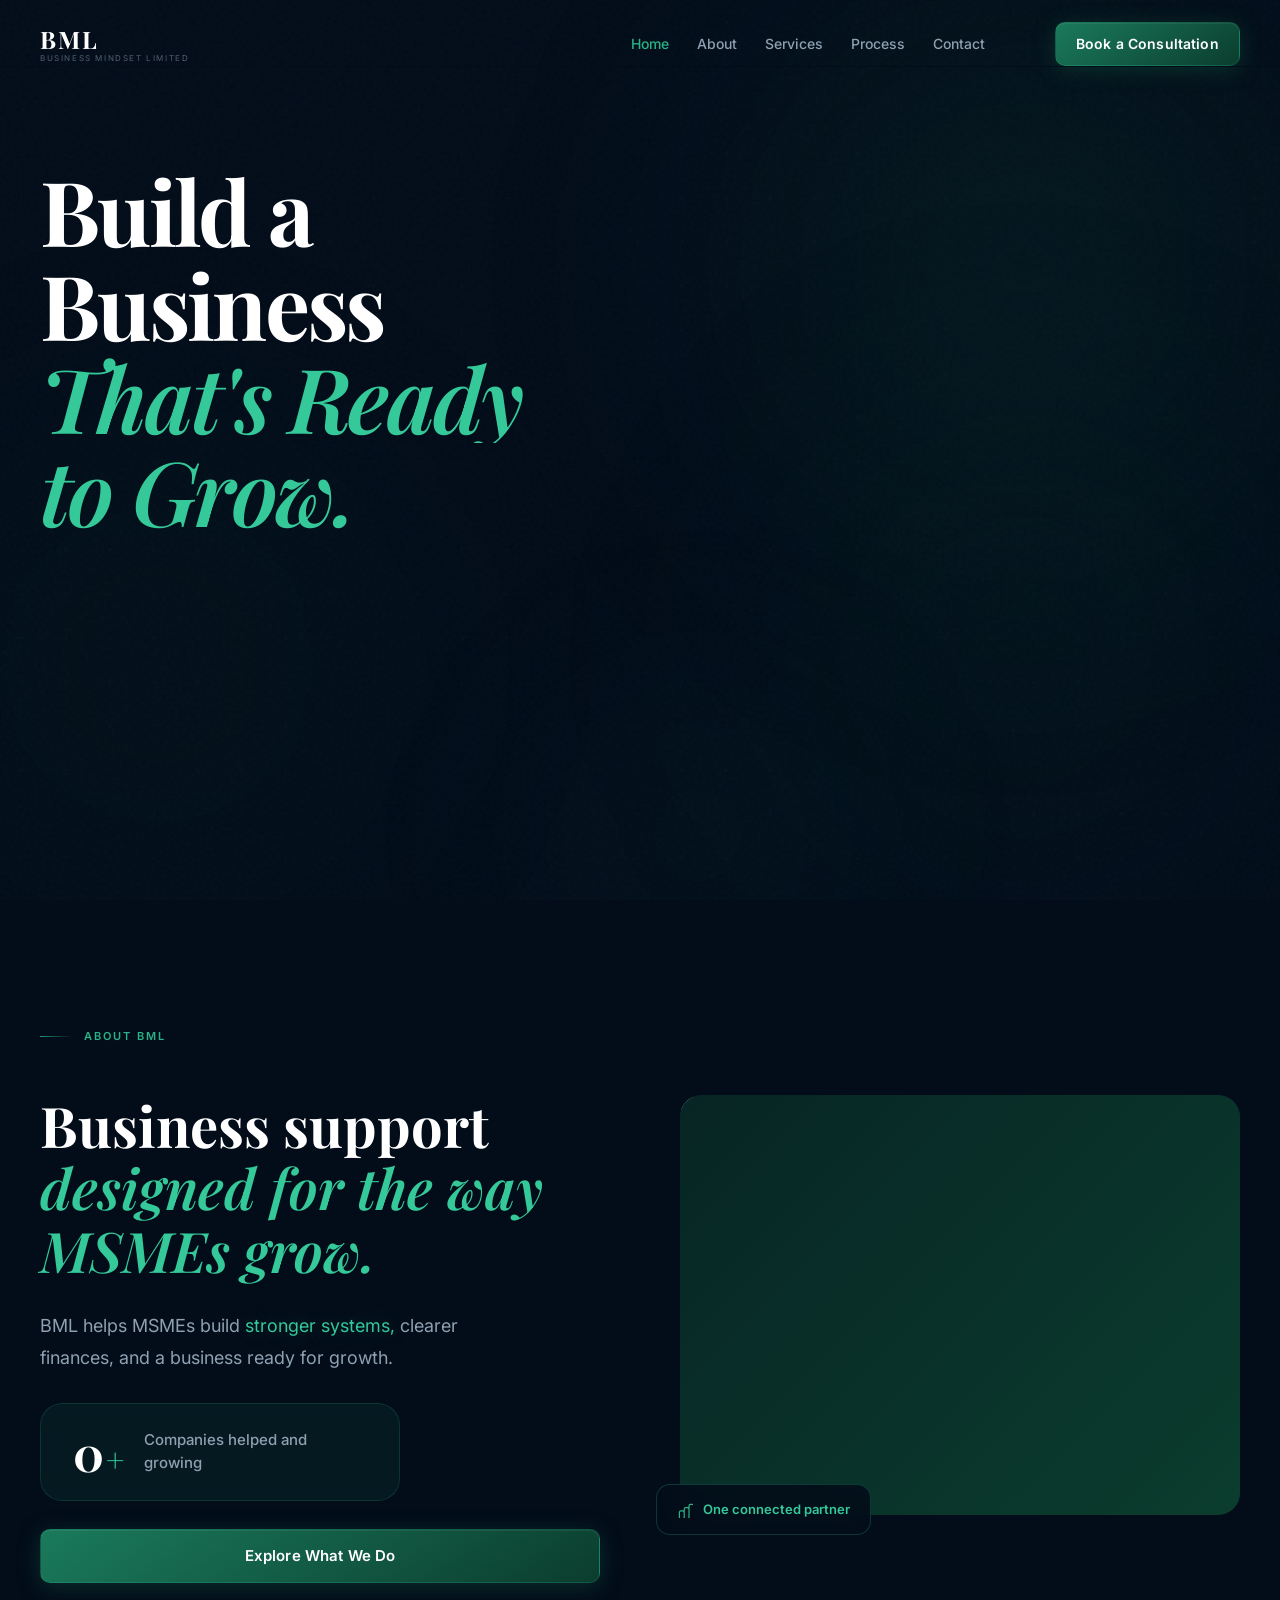
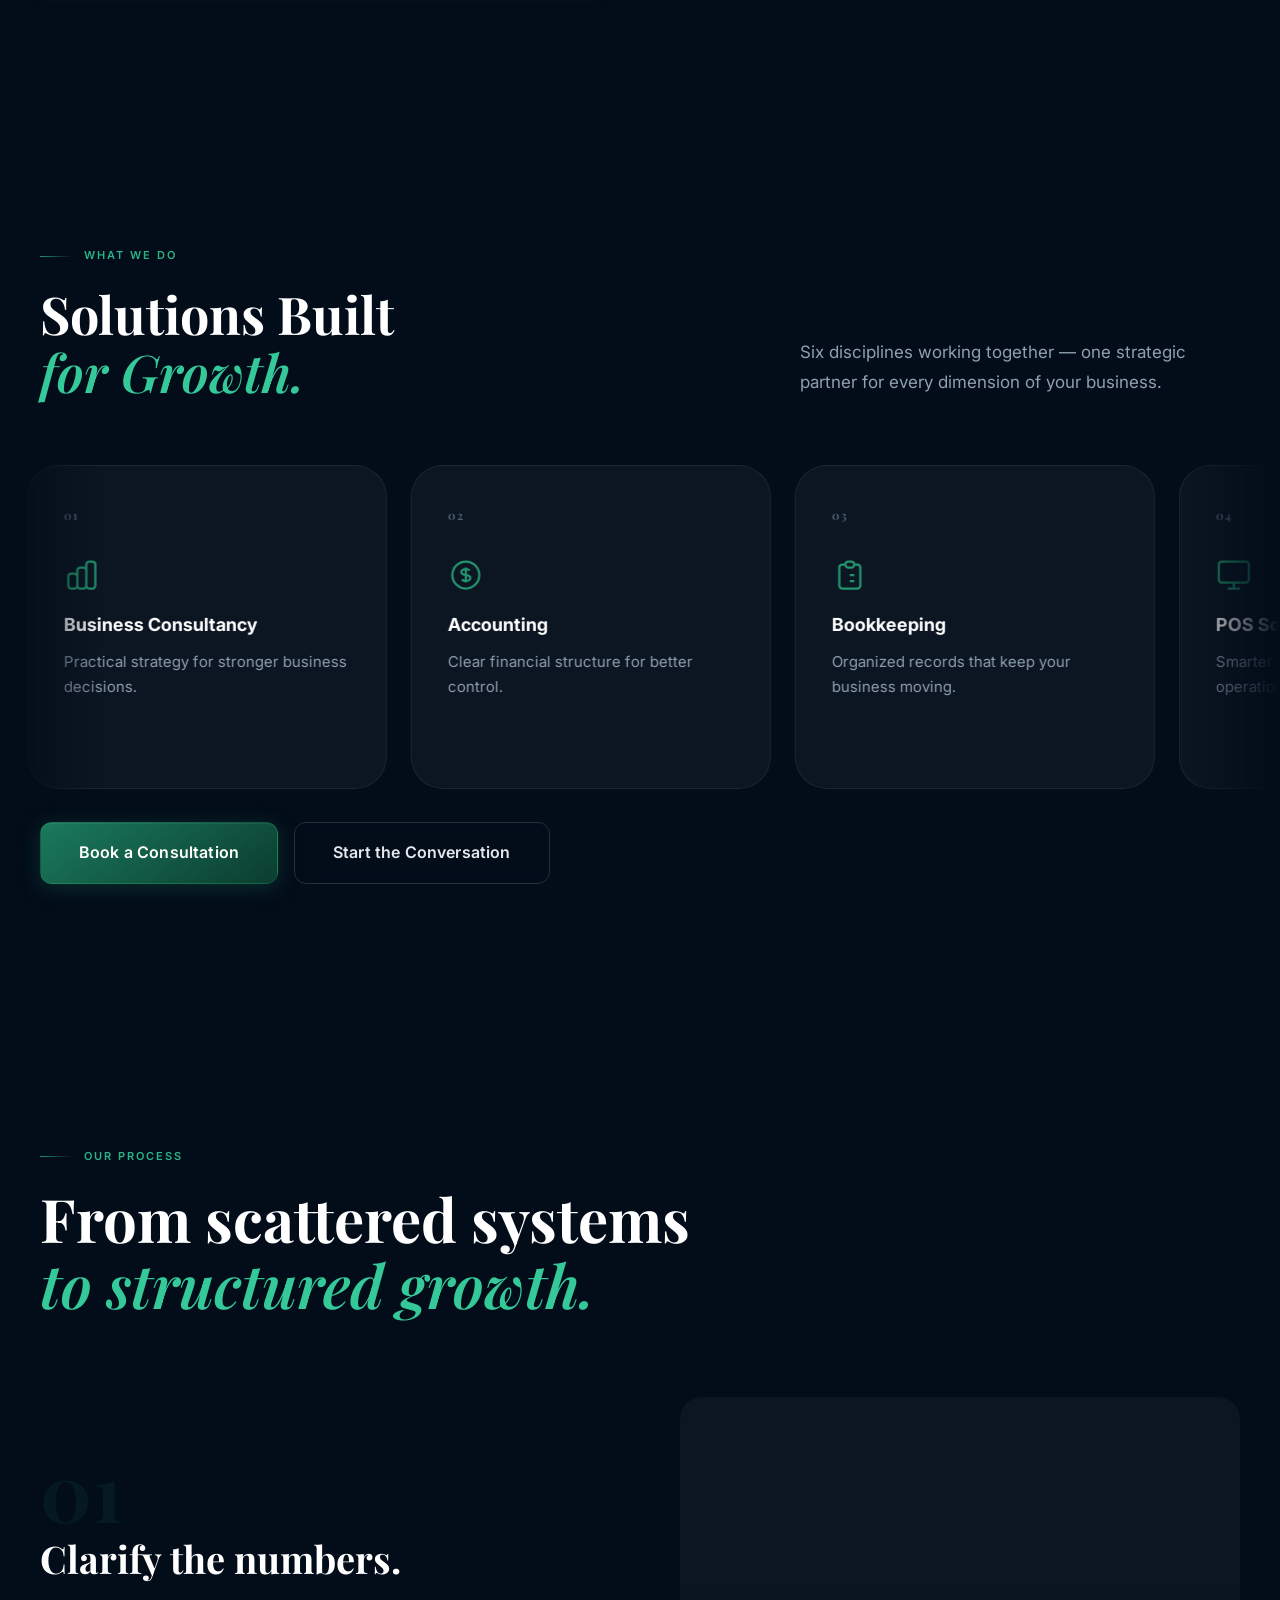
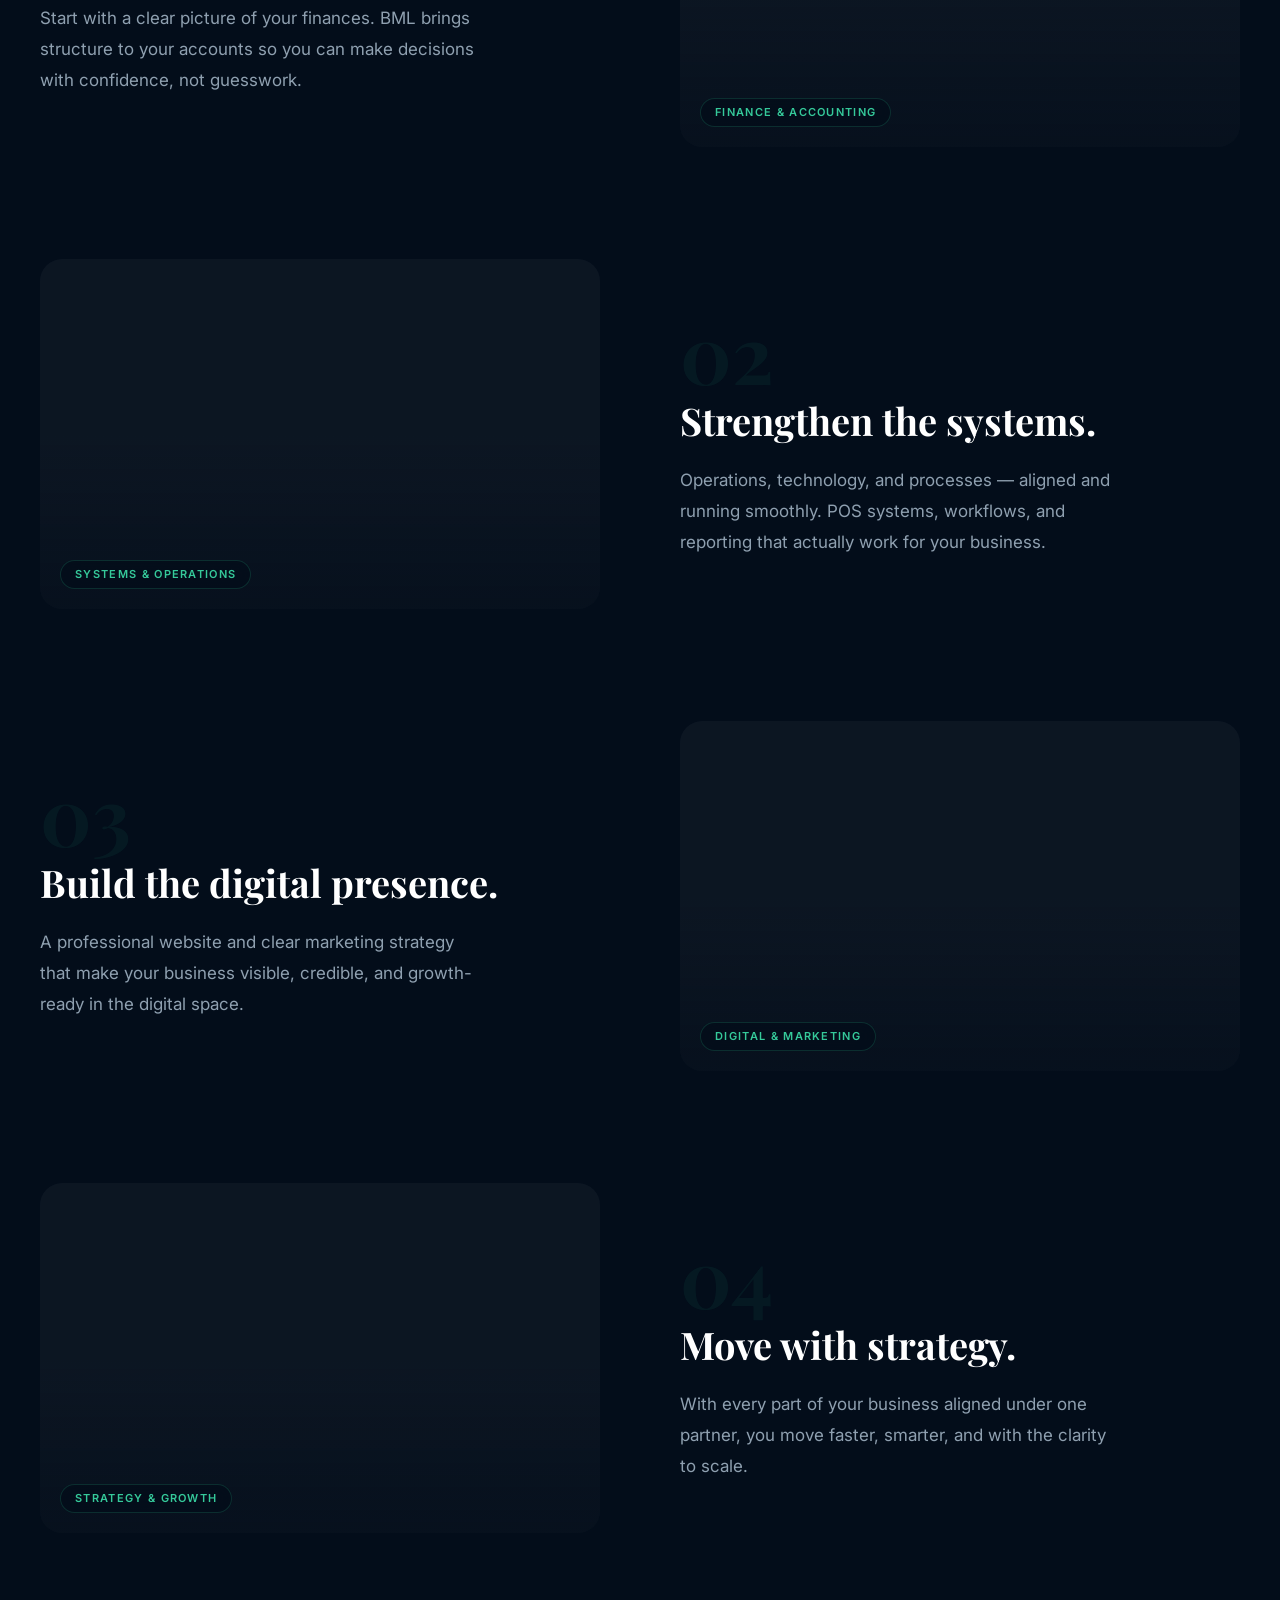
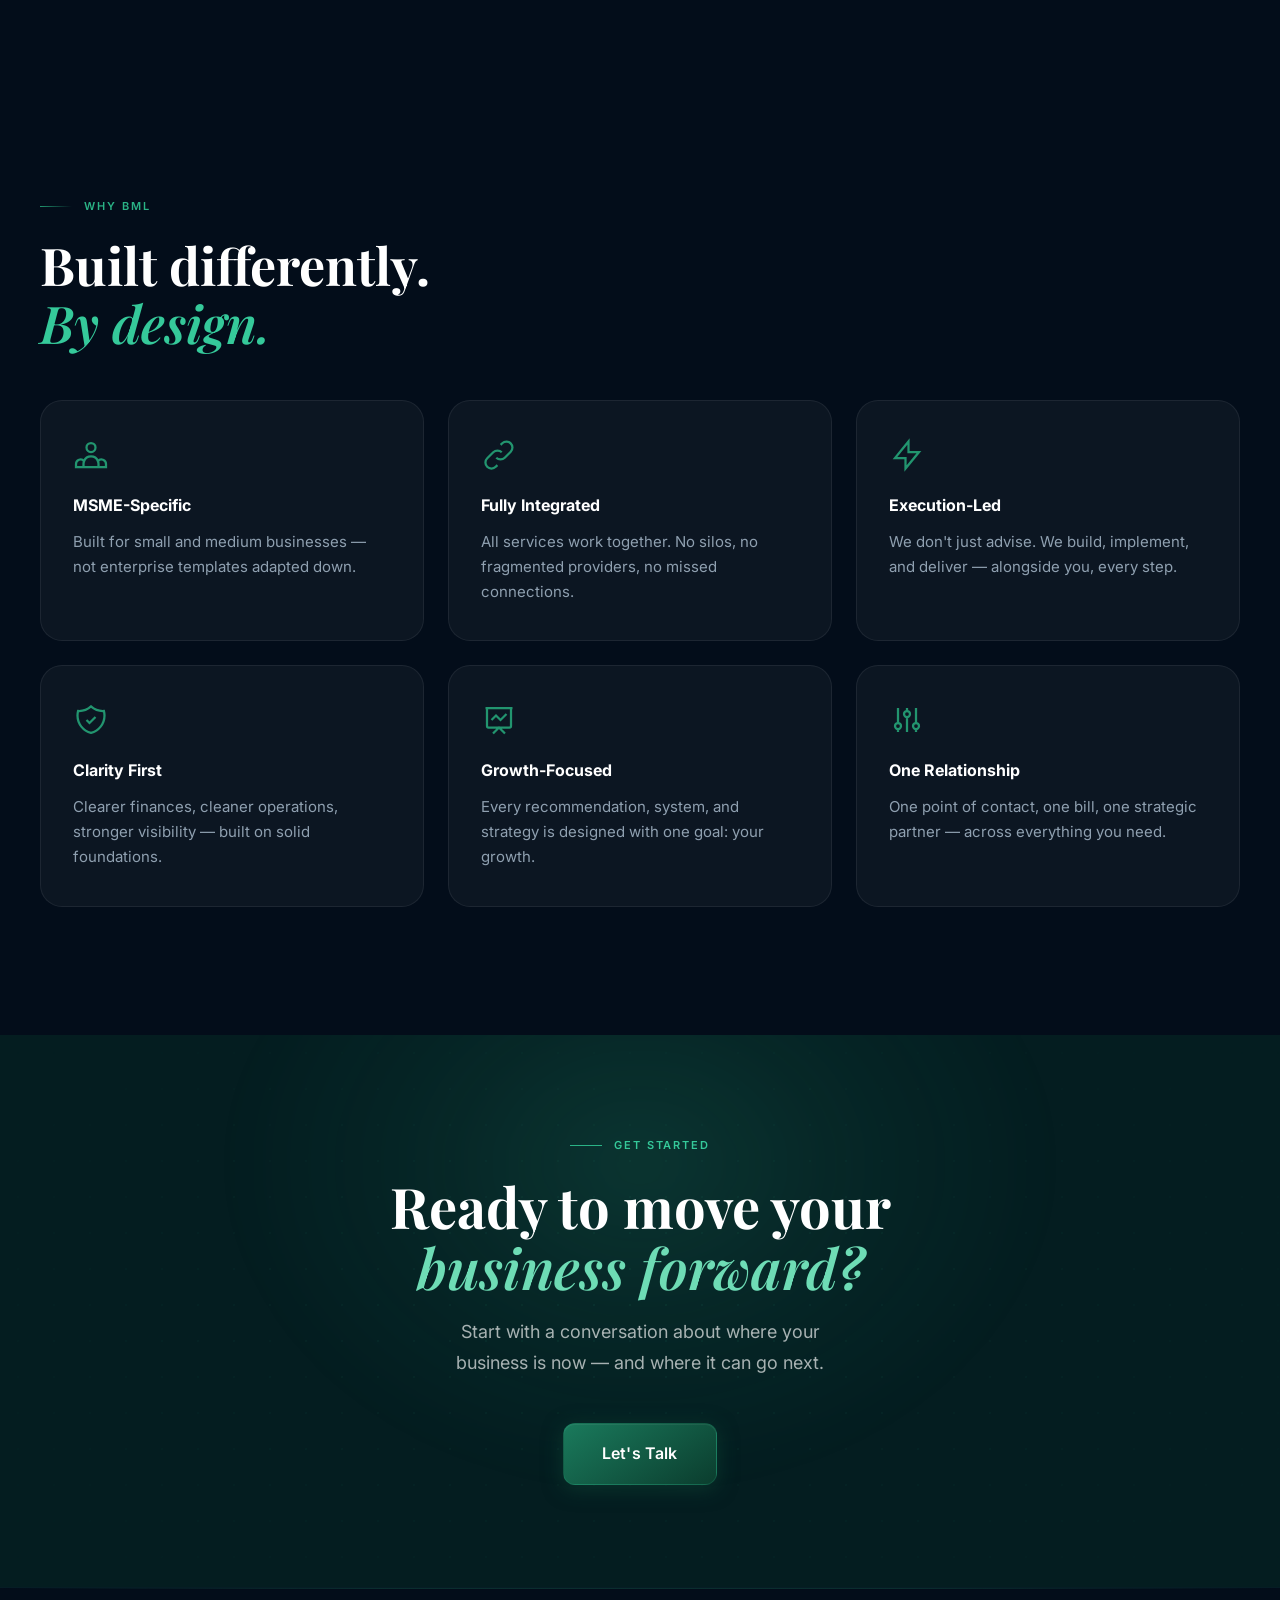
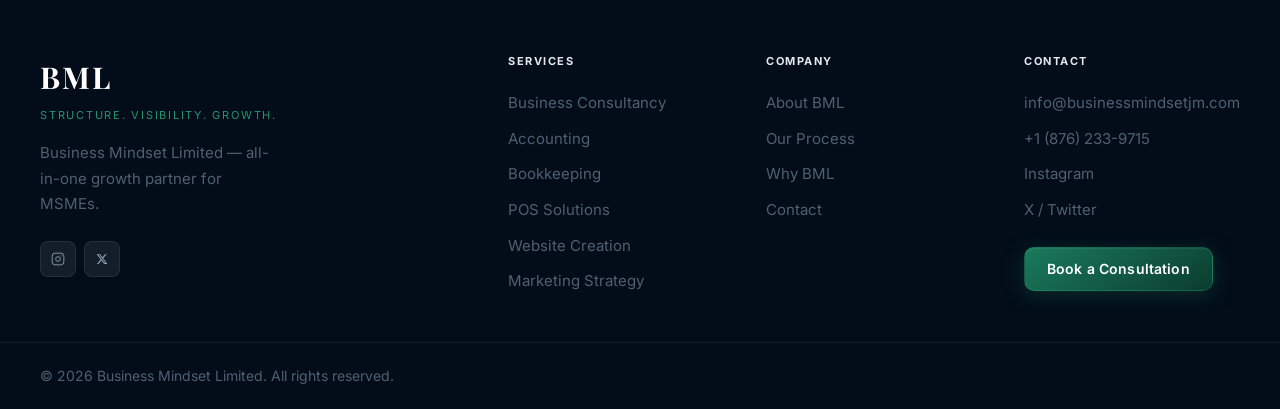
==== commit cdd412df: "changes" ====
--- a/index.html
+++ b/index.html
@@ -8,7 +8,7 @@
   <link rel="preconnect" href="https://fonts.googleapis.com" />
   <link rel="preconnect" href="https://fonts.gstatic.com" crossorigin />
   <link href="https://fonts.googleapis.com/css2?family=Inter:wght@300;400;500;600;700&family=Playfair+Display:ital,wght@0,600;0,700;1,600;1,700&display=swap" rel="stylesheet" />
-  <link rel="stylesheet" href="styles.css" />
+  <link rel="stylesheet" href="styles.css?v=3" />
 </head>
 <body>
 
@@ -195,9 +195,10 @@
         </p>
       </div>
 
-      <!-- Full-width carousel -->
-      <div class="svc-carousel-outer">
-        <div class="svc-carousel" id="svcCarousel" role="list">
+      <!-- Full-width infinite carousel -->
+      <div class="svc-carousel-outer" id="svcOuter">
+        <div class="svc-carousel" id="svcCarousel" role="region" aria-label="Our services">
+          <div class="svc-track" id="svcTrack">
 
           <article class="svc-card" role="listitem" tabindex="0">
             <div class="svc-card__num" aria-hidden="true">01</div>
@@ -259,27 +260,12 @@
             <div class="svc-card__cta" aria-hidden="true">Learn more →</div>
           </article>
 
+          </div><!-- /.svc-track -->
         </div><!-- /.svc-carousel -->
 
       </div><!-- /.svc-carousel-outer -->
 
-      <!-- Arrow row lives inside container, below carousel -->
       <div class="container">
-        <div class="svc-controls">
-          <button class="svc-arrow svc-arrow--prev" id="svcPrev" aria-label="Previous service">
-            <svg viewBox="0 0 24 24" fill="none" stroke="currentColor" stroke-width="2"><path d="M15 18l-6-6 6-6"/></svg>
-          </button>
-          <button class="svc-arrow svc-arrow--next" id="svcNext" aria-label="Next service">
-            <svg viewBox="0 0 24 24" fill="none" stroke="currentColor" stroke-width="2"><path d="M9 18l6-6-6-6"/></svg>
-          </button>
-        </div>
-      </div>
-
-      <!-- Progress track -->
-      <div class="container">
-        <div class="svc-progress-wrap" aria-hidden="true">
-          <div class="svc-progress-bar" id="svcProgressBar"></div>
-        </div>
         <div class="services__foot">
           <a href="https://calendly.com/businessmindsetjm/consultation"
              target="_blank" rel="noopener noreferrer"
@@ -430,73 +416,23 @@
     </section>
 
     <!-- ── FINAL CTA / CONTACT ───────────────────────────────────────────────────── -->
-    <section class="cta-final" id="contact" aria-label="Contact BML">
+    <section class="cta-final" id="contact" aria-label="Get Started">
       <div class="cta-final__bg" aria-hidden="true">
         <div class="cta-final__glow"></div>
         <div class="cta-final__grid"></div>
       </div>
       <div class="container cta-final__inner">
-
-        <div class="cta-final__copy">
-          <p class="section__label cta-final__label">Get Started</p>
-          <h2 class="cta-final__headline">
-            Ready to move your<br><em>business forward?</em>
-          </h2>
-          <p class="cta-final__sub">
-            Start with a conversation about where your business is now —
-            and where it can go next.
-          </p>
-          <div class="cta-final__actions">
-            <a href="https://calendly.com/businessmindsetjm/consultation"
-               target="_blank" rel="noopener noreferrer"
-               class="btn btn--white btn--lg">Book a Consultation</a>
-            <a href="#services" class="btn btn--ghost-green btn--lg">Explore Services</a>
-          </div>
-        </div>
-
-        <!-- Contact details -->
-        <div class="cta-final__contact">
-          <p class="cta-final__contact-label">Or reach us directly</p>
-          <ul class="contact-list">
-            <li>
-              <a href="mailto:info@businessmindsetjm.com" class="contact-item">
-                <span class="contact-item__icon" aria-hidden="true">
-                  <svg viewBox="0 0 20 20" fill="none" stroke="currentColor" stroke-width="1.5"><path d="M2.003 5.884L10 9.882l7.997-3.998A2 2 0 0016 4H4a2 2 0 00-1.997 1.884z"/><path d="M18 8.118l-8 4-8-4V14a2 2 0 002 2h12a2 2 0 002-2V8.118z"/></svg>
-                </span>
-                info@businessmindsetjm.com
-              </a>
-            </li>
-            <li>
-              <a href="tel:+18762339715" class="contact-item">
-                <span class="contact-item__icon" aria-hidden="true">
-                  <svg viewBox="0 0 20 20" fill="none" stroke="currentColor" stroke-width="1.5"><path d="M2 3a1 1 0 011-1h2.153a1 1 0 01.986.836l.74 4.435a1 1 0 01-.54 1.06l-1.548.773a11.037 11.037 0 006.105 6.105l.774-1.548a1 1 0 011.059-.54l4.435.74a1 1 0 01.836.986V17a1 1 0 01-1 1h-2C7.82 18 2 12.18 2 5V3z"/></svg>
-                </span>
-                +1 (876) 233-9715
-              </a>
-            </li>
-            <li>
-              <a href="https://www.instagram.com/businessmindsetjm"
-                 target="_blank" rel="noopener noreferrer"
-                 class="contact-item">
-                <span class="contact-item__icon" aria-hidden="true">
-                  <svg viewBox="0 0 24 24" fill="none" stroke="currentColor" stroke-width="1.5"><rect x="2" y="2" width="20" height="20" rx="5"/><circle cx="12" cy="12" r="4"/><circle cx="17.5" cy="6.5" r="1" fill="currentColor" stroke="none"/></svg>
-                </span>
-                @businessmindsetjm
-              </a>
-            </li>
-            <li>
-              <a href="https://x.com/businessmindsetjm"
-                 target="_blank" rel="noopener noreferrer"
-                 class="contact-item">
-                <span class="contact-item__icon" aria-hidden="true">
-                  <svg viewBox="0 0 24 24" fill="currentColor"><path d="M18.244 2.25h3.308l-7.227 8.26 8.502 11.24H16.17l-5.214-6.817L4.99 21.75H1.68l7.73-8.835L1.254 2.25H8.08l4.713 6.231zm-1.161 17.52h1.833L7.084 4.126H5.117z"/></svg>
-                </span>
-                @businessmindsetjm
-              </a>
-            </li>
-          </ul>
-        </div>
-
+        <p class="section__label cta-final__label">Get Started</p>
+        <h2 class="cta-final__headline">
+          Ready to move your<br><em>business forward?</em>
+        </h2>
+        <p class="cta-final__sub">
+          Start with a conversation about where your business is now —
+          and where it can go next.
+        </p>
+        <a href="https://calendly.com/businessmindsetjm/consultation"
+           target="_blank" rel="noopener noreferrer"
+           class="btn btn--primary btn--lg cta-final__btn">Let's Talk</a>
       </div>
     </section>
 
@@ -587,6 +523,6 @@
   <!-- GSAP + ScrollTrigger from CDN -->
   <script src="https://cdnjs.cloudflare.com/ajax/libs/gsap/3.12.5/gsap.min.js"></script>
   <script src="https://cdnjs.cloudflare.com/ajax/libs/gsap/3.12.5/ScrollTrigger.min.js"></script>
-  <script src="app.js"></script>
+  <script src="app.js?v=9"></script>
 </body>
 </html>
--- a/styles.css
+++ b/styles.css
@@ -616,31 +616,49 @@
 }
 
 /* Carousel outer — edge-to-edge */
+/* ── Infinite auto-scroll carousel ── */
 .svc-carousel-outer {
   position: relative;
+  /* Clip horizontal overflow while allowing vertical hover glow */
+  overflow-x: clip;
+  overflow-y: visible;
+  padding-block: 1rem 2rem;
+  /* Soft edge fade */
+  mask-image: linear-gradient(
+    to right,
+    transparent 0%,
+    black 8%,
+    black 92%,
+    transparent 100%
+  );
+  -webkit-mask-image: linear-gradient(
+    to right,
+    transparent 0%,
+    black 8%,
+    black 92%,
+    transparent 100%
+  );
+}
+
+/* Semantic wrapper — white-space: nowrap ensures inline-flex track doesn't wrap to next line */
+.svc-carousel {
+  white-space: nowrap;
+  overflow: visible;
+}
+
+/* Moving track — inline-flex so it sizes to its actual content width */
+.svc-track {
+  display: inline-flex;
+  gap: 1.5rem;
+  will-change: transform;
   padding-inline: var(--gutter);
-  max-width: var(--max);
-  margin-inline: auto;
-}
-
-/* Scrollable track */
-.svc-carousel {
-  display: flex;
-  gap: 1.5rem;
-  overflow-x: auto;
-  scroll-snap-type: x mandatory;
-  -webkit-overflow-scrolling: touch;
-  scrollbar-width: none;
-  padding-block: 1rem 1.5rem;
-  cursor: grab;
-}
-.svc-carousel:active { cursor: grabbing; }
-.svc-carousel::-webkit-scrollbar { display: none; }
+  vertical-align: top;
+}
 
 /* Individual service card */
 .svc-card {
-  scroll-snap-align: start;
   flex: 0 0 clamp(280px, 30vw, 360px);
+  white-space: normal; /* override parent's nowrap */
   padding: 2.5rem 2.25rem;
   background: var(--glass-light);
   border: 1px solid var(--b-dim);
@@ -718,51 +736,22 @@
 }
 .svc-card:hover .svc-card__cta { opacity: 1; transform: translateY(0); color: var(--g-400); }
 
-/* Carousel arrows */
-.svc-arrow {
-  display: flex; align-items: center; justify-content: center;
-  width: 3rem; height: 3rem;
-  background: var(--glass-light);
-  border: 1px solid var(--b-dim);
-  border-radius: 50%;
-  color: var(--t-1);
-  transition: background var(--t-fast), border-color var(--t-fast), transform var(--t-fast), color var(--t-fast);
-  margin-top: 0.5rem;
-}
-.svc-arrow:hover {
-  background: var(--glass-green);
-  border-color: rgba(42,179,134,.3);
-  color: var(--g-300);
-  transform: scale(1.08);
-}
-.svc-arrow--prev, .svc-arrow--next { margin-right: 0.75rem; }
-.svc-arrow svg { width: 18px; height: 18px; }
-
-/* Progress bar */
-.svc-progress-wrap {
-  height: 2px;
-  background: rgba(255,255,255,0.07);
-  border-radius: 100px;
-  overflow: hidden;
-  margin-top: 1.5rem;
-  margin-bottom: 2.5rem;
-  max-width: 200px;
-}
-.svc-progress-bar {
-  height: 100%;
-  background: linear-gradient(90deg, var(--g-600), var(--g-400));
-  border-radius: 100px;
-  width: 16.67%; /* 1/6 cards */
-  transition: width 0.3s var(--ease);
-}
-
-/* Arrow control row */
-.svc-controls {
-  display: flex;
-  gap: 0.75rem;
-  align-items: center;
-  margin-top: 1.25rem;
-  margin-bottom: 0.5rem;
+/* Mobile: natural touch-scroll fallback */
+@media (max-width: 767px) {
+  .svc-carousel-outer {
+    overflow-x: auto;
+    overflow-y: visible;
+    scrollbar-width: none;
+    -webkit-overflow-scrolling: touch;
+    mask-image: none;
+    -webkit-mask-image: none;
+  }
+  .svc-carousel-outer::-webkit-scrollbar { display: none; }
+  .svc-track {
+    transform: none !important;
+  }
+  /* Hide clones added by JS */
+  .svc-card[aria-hidden="true"] { display: none; }
 }
 
 .services__foot {
@@ -896,13 +885,12 @@
 
 .cta-final__inner {
   position: relative; z-index: 1;
-  display: grid;
-  grid-template-columns: 1fr;
-  gap: 3.5rem;
-  align-items: start;
-}
-@media (min-width: 860px) {
-  .cta-final__inner { grid-template-columns: 1fr 1fr; gap: 5rem; align-items: center; }
+  display: flex;
+  flex-direction: column;
+  align-items: center;
+  text-align: center;
+  max-width: 600px;
+  margin-inline: auto;
 }
 
 .cta-final__label { color: var(--g-300); }
@@ -922,19 +910,12 @@
   margin-bottom: 2.25rem; line-height: 1.75;
 }
 
-.cta-final__actions { display: flex; flex-wrap: wrap; gap: 1rem; }
-
-/* Contact details column */
-.cta-final__contact { }
-.cta-final__contact-label {
-  font-size: 0.75rem; font-weight: 600;
-  letter-spacing: 0.14em; text-transform: uppercase;
-  color: var(--g-400); margin-bottom: 1.5rem;
-  display: flex; align-items: center; gap: 0.625rem;
-}
-.cta-final__contact-label::before {
-  content: ''; display: block; width: 1.5rem; height: 1px;
-  background: var(--g-500); flex-shrink: 0;
+/* Single CTA button */
+.cta-final__btn {
+  margin-top: 0.5rem;
+}
+.cta-final__btn:hover {
+  box-shadow: 0 0 28px rgba(42,179,134,0.35), 0 0 60px rgba(42,179,134,0.12);
 }
 
 .contact-list { display: flex; flex-direction: column; gap: 1rem; }
@@ -1010,9 +991,7 @@
 @media (max-width: 479px) {
   .hero__actions { flex-direction: column; }
   .hero__actions .btn { width: 100%; justify-content: center; }
-  .cta-final__actions { flex-direction: column; align-items: stretch; }
-  .cta-final__actions .btn { width: 100%; }
+  .cta-final__btn { width: 100%; justify-content: center; }
   .services__foot { flex-direction: column; align-items: stretch; }
   .services__foot .btn { width: 100%; justify-content: center; }
-  .svc-carousel { padding-inline: 0; }
-}
+}
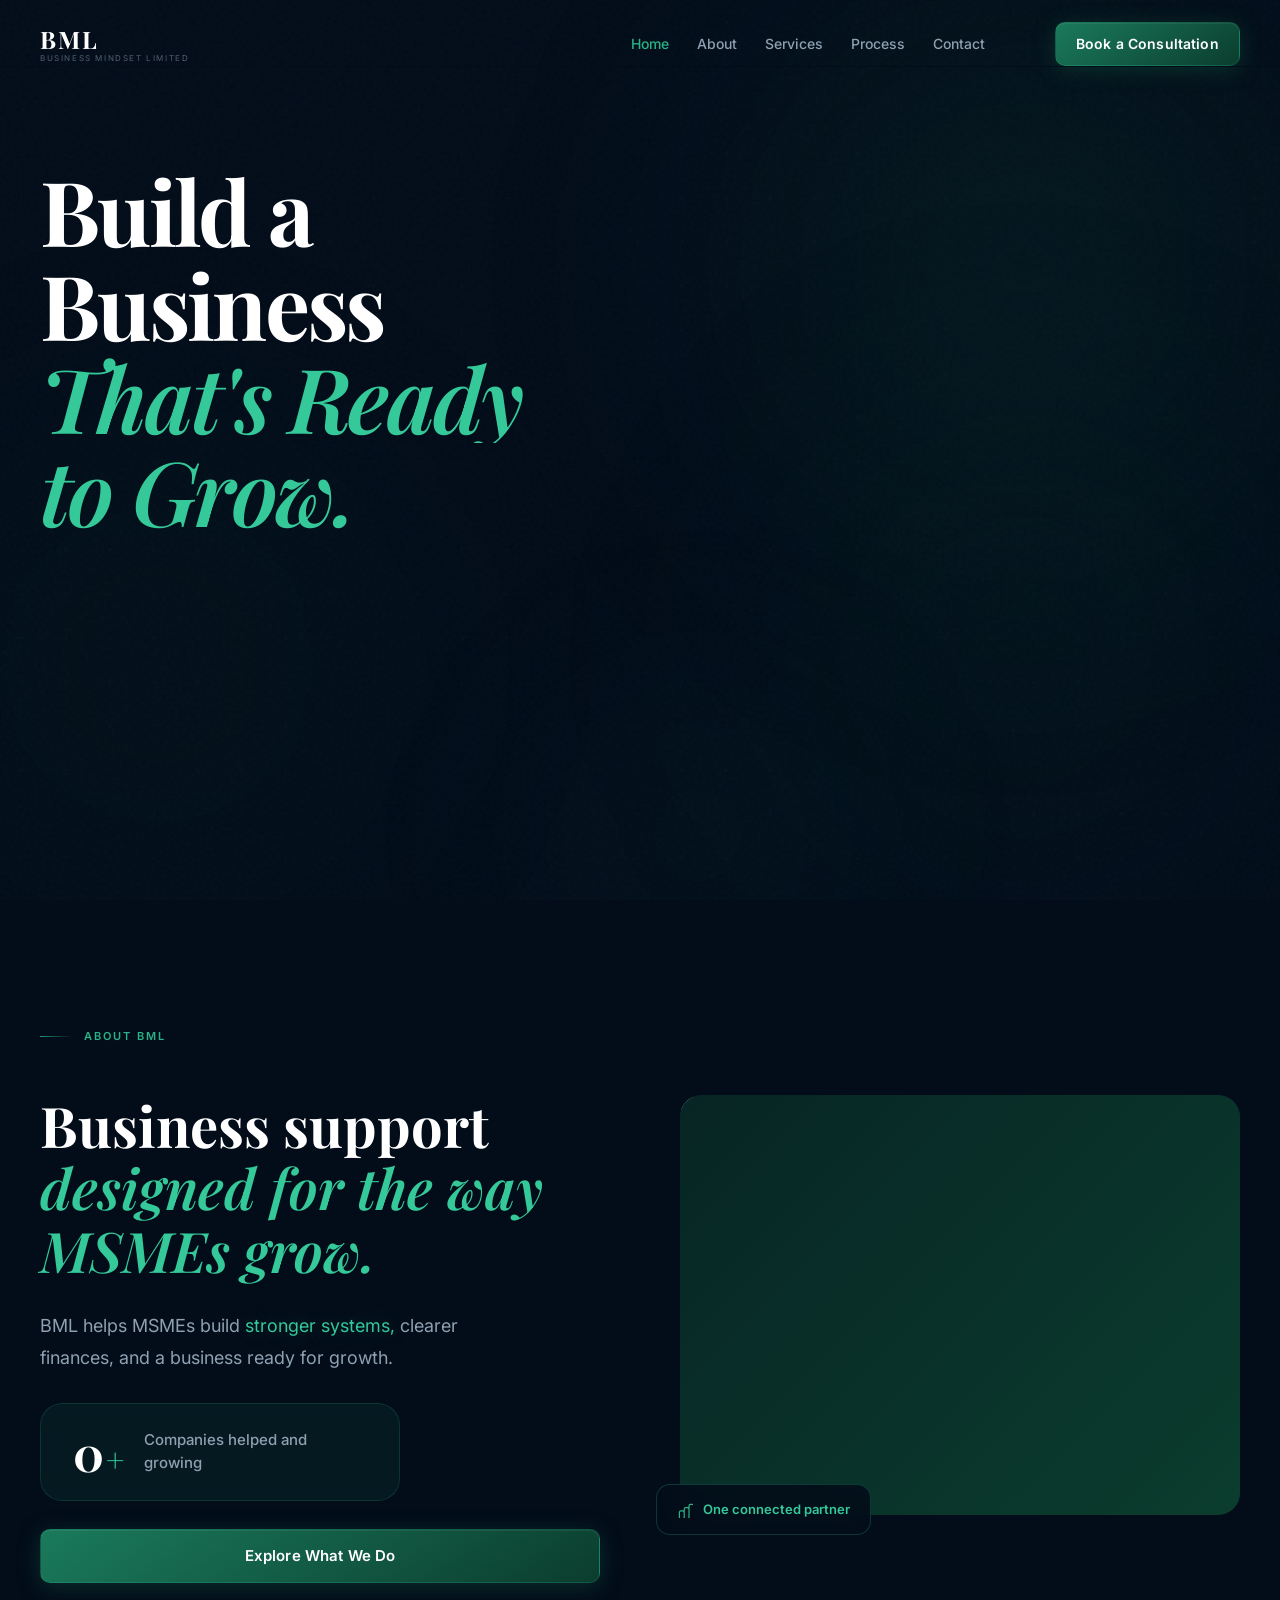
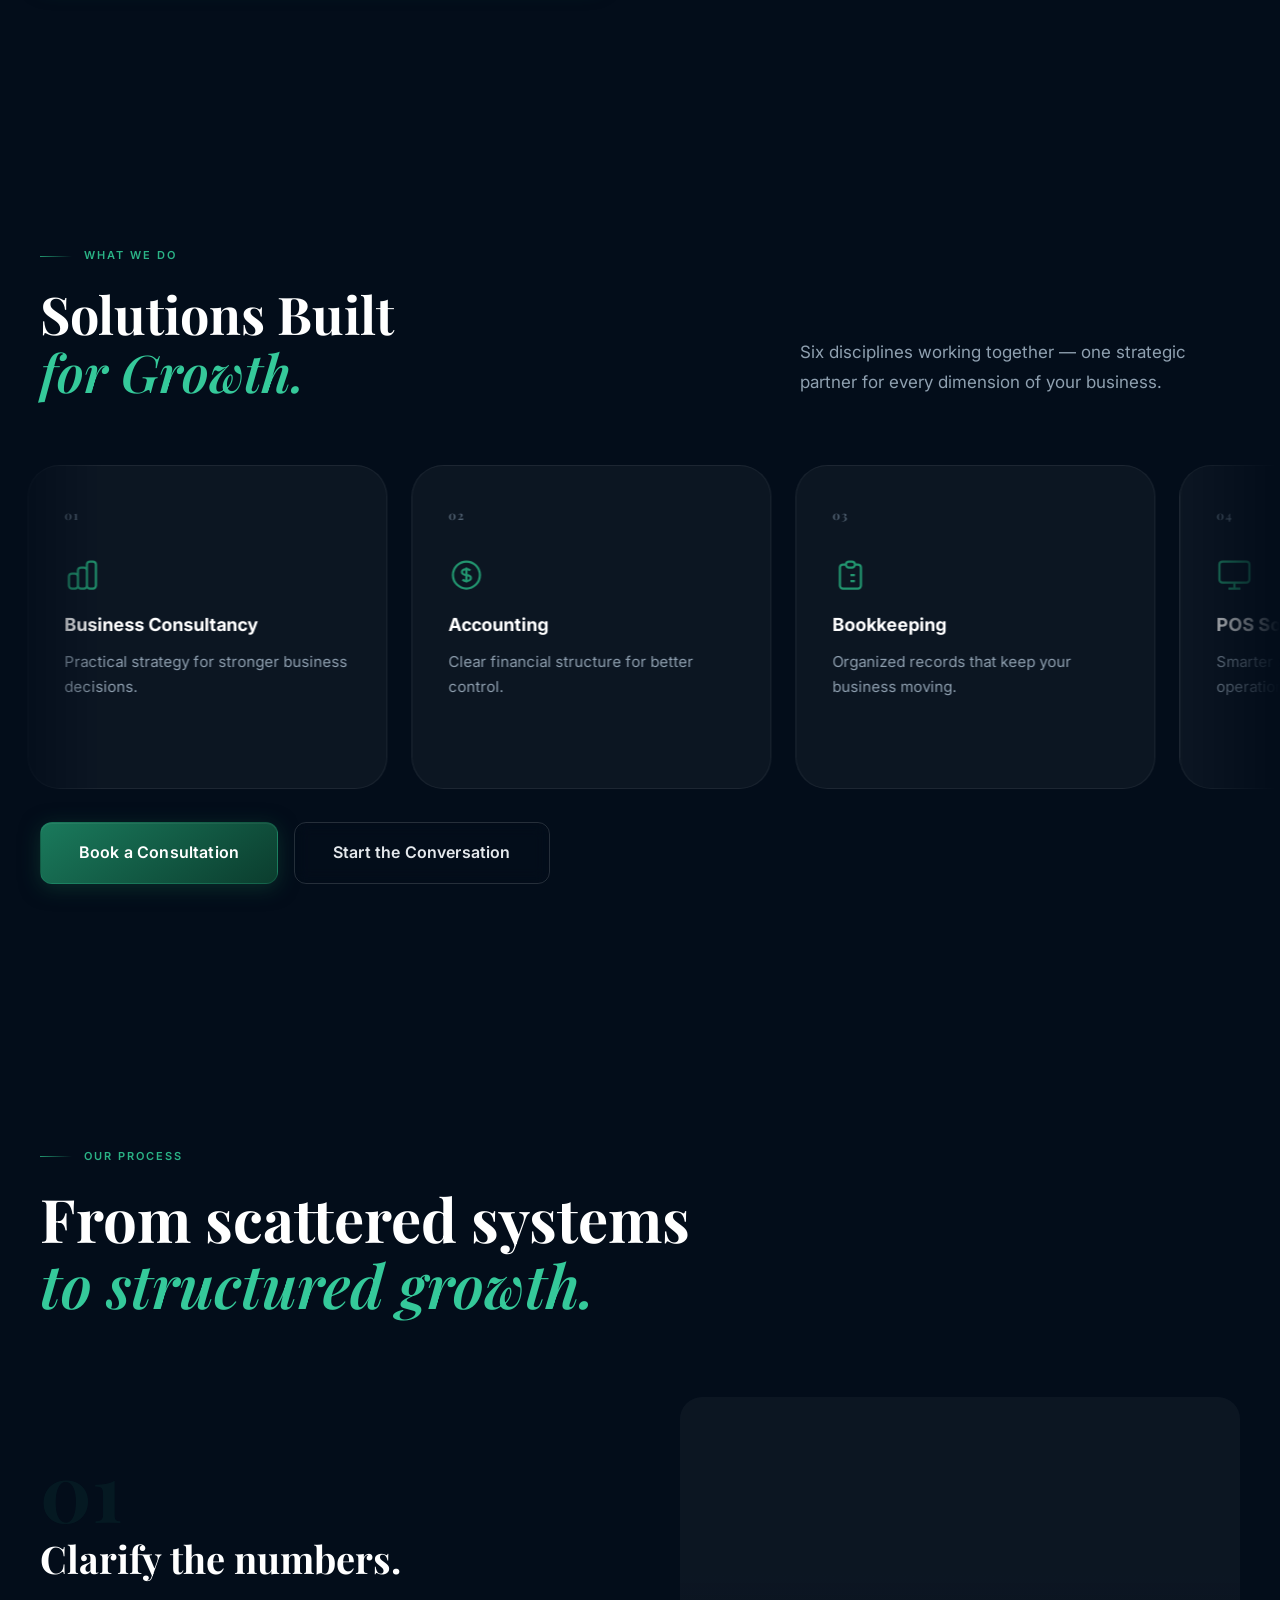
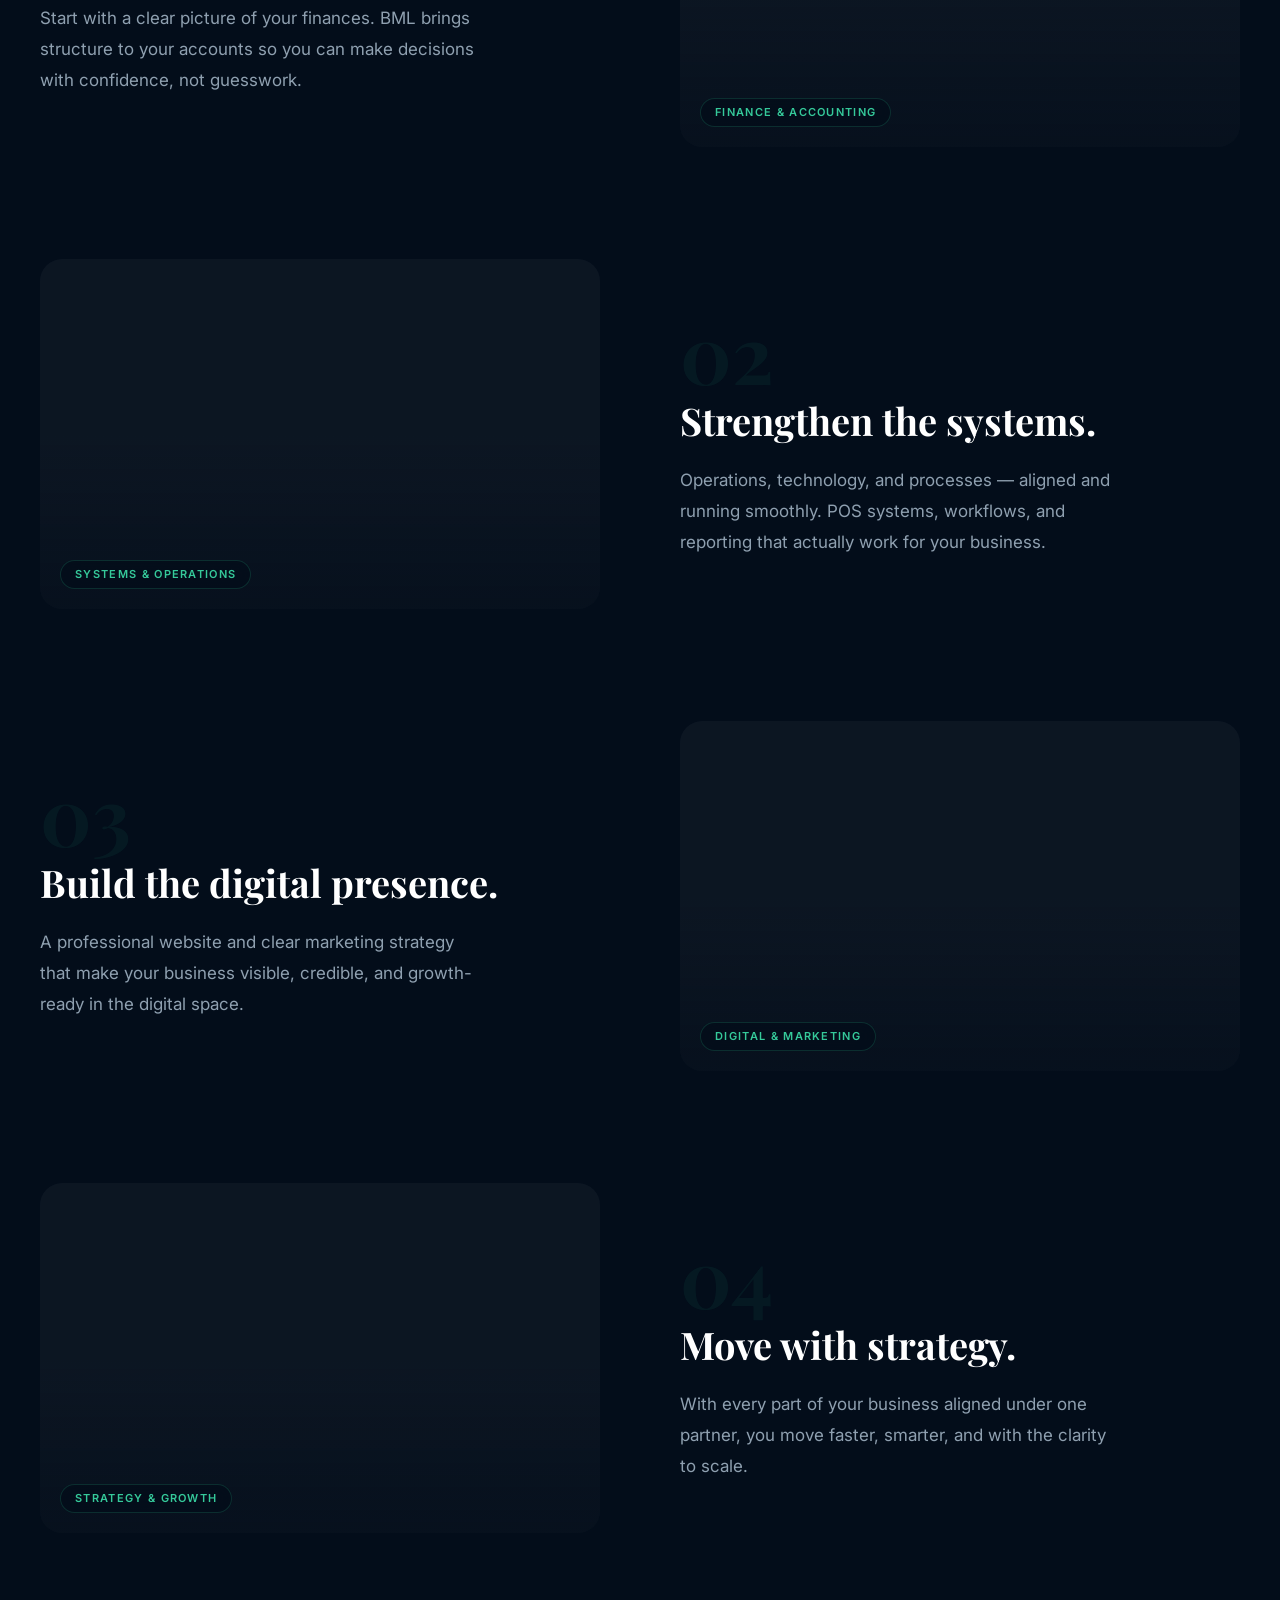
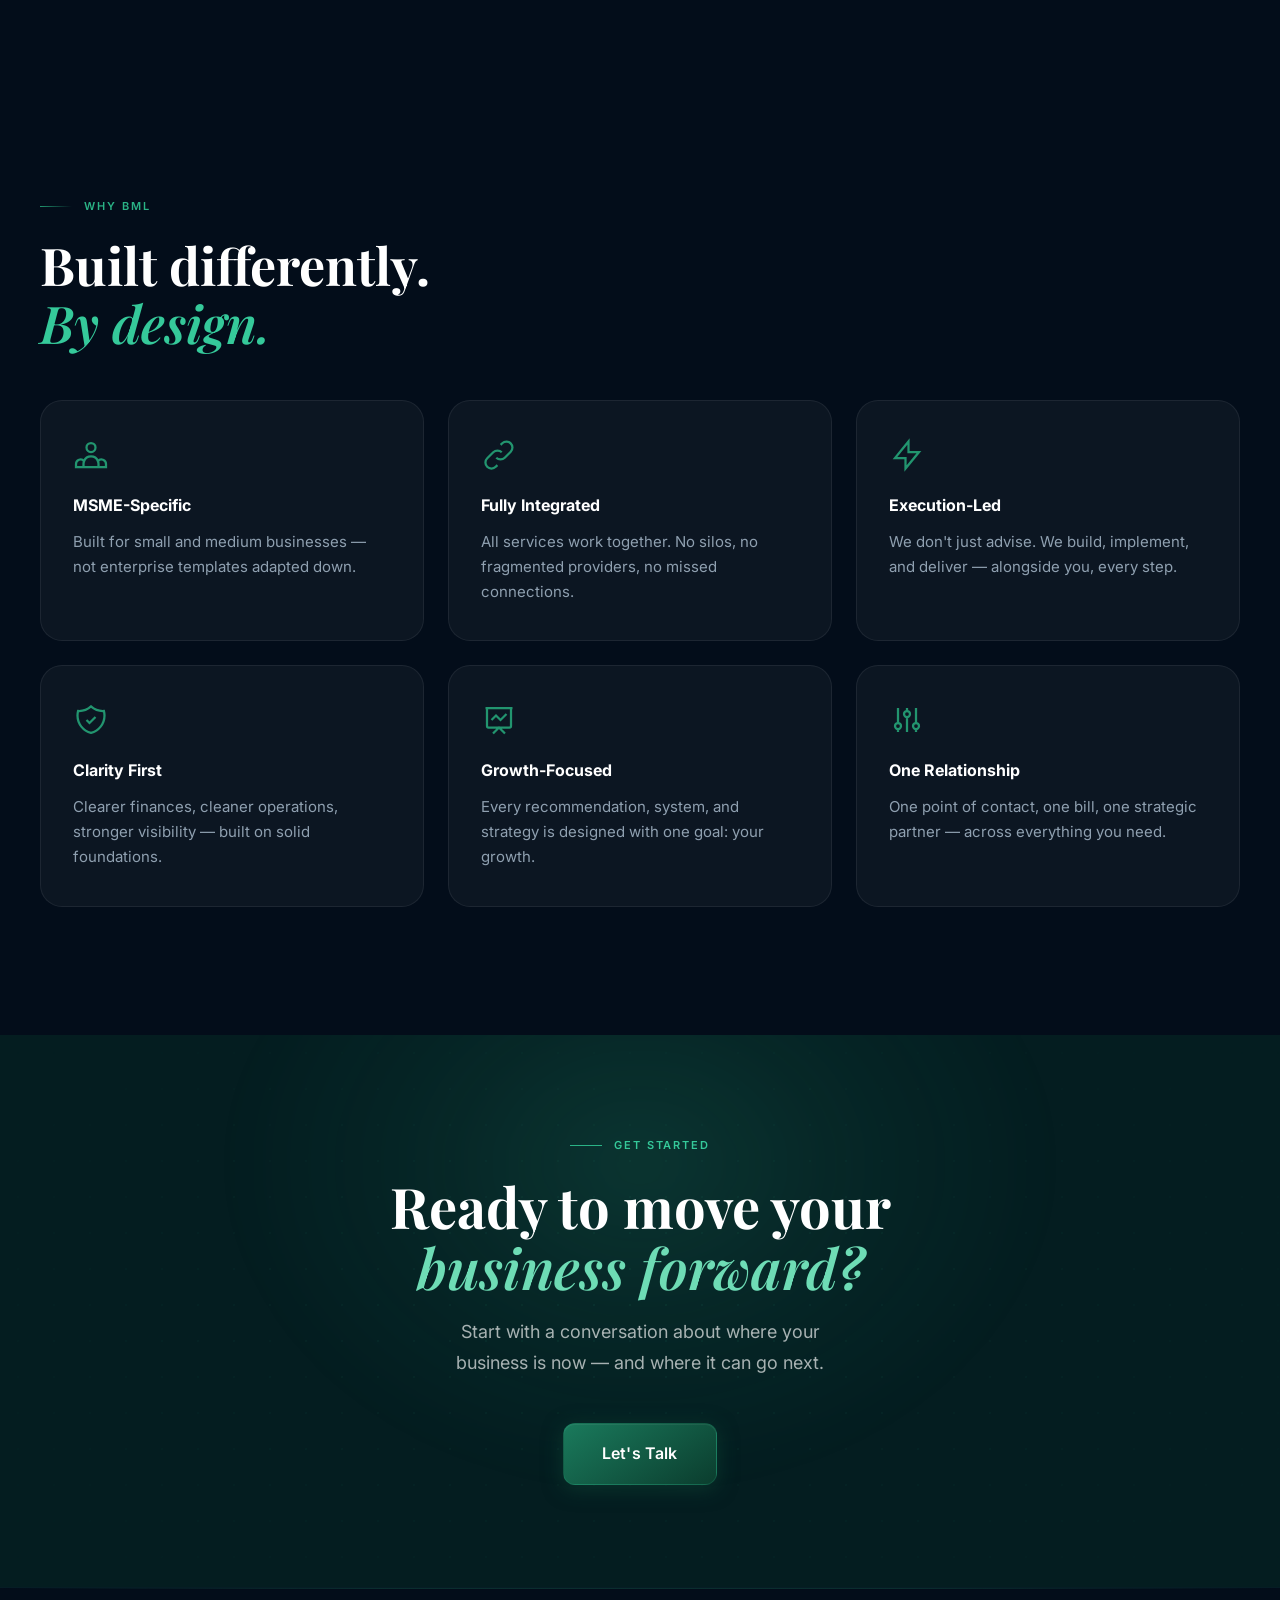
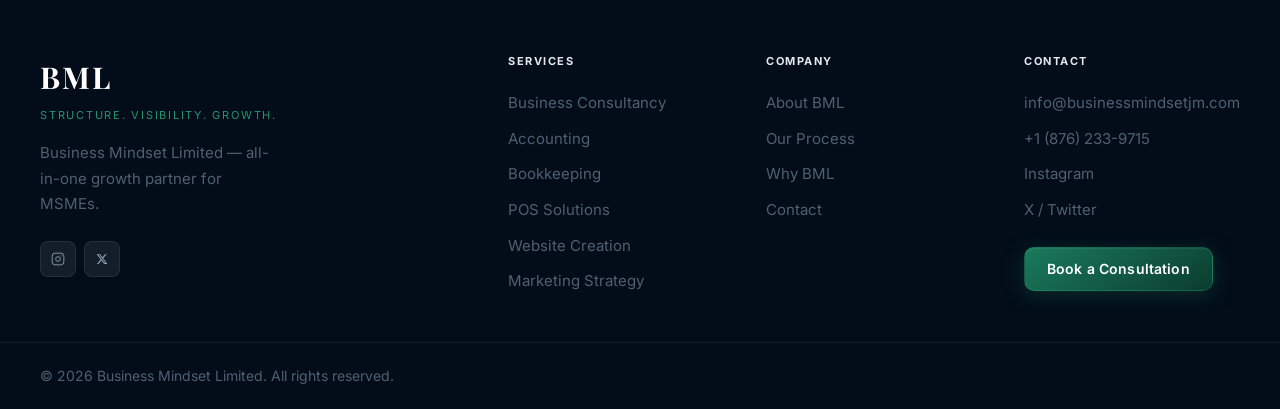
==== commit 011da23e: "update to heo" ====
--- a/index.html
+++ b/index.html
@@ -8,7 +8,7 @@
   <link rel="preconnect" href="https://fonts.googleapis.com" />
   <link rel="preconnect" href="https://fonts.gstatic.com" crossorigin />
   <link href="https://fonts.googleapis.com/css2?family=Inter:wght@300;400;500;600;700&family=Playfair+Display:ital,wght@0,600;0,700;1,600;1,700&display=swap" rel="stylesheet" />
-  <link rel="stylesheet" href="styles.css?v=3" />
+  <link rel="stylesheet" href="styles.css?v=5" />
 </head>
 <body>
 
@@ -95,34 +95,9 @@
           </div>
         </div>
 
-        <!-- Right: abstract orb visual -->
+        <!-- Right: interactive word cloud -->
         <div class="hero__visual" aria-hidden="true" id="heroVisual">
-          <div class="orb__wrap">
-            <div class="orb__diffuse"></div>
-            <div class="orb__sphere">
-              <div class="orb__inner-glow"></div>
-              <div class="orb__ring orb__ring--1"></div>
-              <div class="orb__ring orb__ring--2"></div>
-              <div class="orb__ring orb__ring--3"></div>
-              <div class="orb__core"></div>
-              <div class="orb__chip orb__chip--tl">
-                <span class="orb__chip-dot"></span>Strategy
-              </div>
-              <div class="orb__chip orb__chip--br">
-                <span class="orb__chip-dot"></span>Growth
-              </div>
-            </div>
-            <div class="orb__orbit orb__orbit--1"><div class="orb__orbit-dot"></div></div>
-            <div class="orb__orbit orb__orbit--2"><div class="orb__orbit-dot"></div></div>
-            <div class="orb__stat orb__stat--1">
-              <span class="orb__stat-val">6</span>
-              <span class="orb__stat-lbl">Disciplines</span>
-            </div>
-            <div class="orb__stat orb__stat--2">
-              <span class="orb__stat-val">1</span>
-              <span class="orb__stat-lbl">Partner</span>
-            </div>
-          </div>
+          <div class="word-cloud" id="wordCloud"></div>
         </div>
 
       </div>
@@ -520,9 +495,11 @@
     </div>
   </footer>
 
+  <!-- Matter.js physics -->
+  <script src="https://cdnjs.cloudflare.com/ajax/libs/matter-js/0.19.0/matter.min.js"></script>
   <!-- GSAP + ScrollTrigger from CDN -->
   <script src="https://cdnjs.cloudflare.com/ajax/libs/gsap/3.12.5/gsap.min.js"></script>
   <script src="https://cdnjs.cloudflare.com/ajax/libs/gsap/3.12.5/ScrollTrigger.min.js"></script>
-  <script src="app.js?v=9"></script>
+  <script src="app.js?v=15"></script>
 </body>
 </html>
--- a/styles.css
+++ b/styles.css
@@ -508,6 +508,104 @@
 .orb__stat-val { font-family:var(--serif); font-size:1.75rem; font-weight:700; color:var(--white); line-height:1; }
 .orb__stat-lbl { font-size:.6875rem; font-weight:600; letter-spacing:.1em; text-transform:uppercase; color:var(--g-400); }
 @keyframes orb-float { from{transform:translateY(0) rotate(0deg)} to{transform:translateY(-18px) rotate(3deg)} }
+
+/* ═══════════════════════════════════════════════════════════════════════════
+   HERO WORD CLOUD
+   ═══════════════════════════════════════════════════════════════════════════ */
+.word-cloud {
+  position: relative;
+  width: 100%;
+  height: clamp(500px, 58vh, 620px);
+  overflow: hidden;
+  border-radius: 1.25rem;
+}
+
+/* Base pill card */
+.word-tag {
+  position: absolute;
+  left: 0; top: 0;
+  display: inline-flex;
+  align-items: center;
+  justify-content: center;
+  white-space: nowrap;
+  border-radius: 100px;
+  pointer-events: auto;
+  cursor: default;
+  user-select: none;
+  will-change: transform;
+  transition: box-shadow 0.25s ease, border-color 0.25s ease;
+  background: rgba(255,255,255,0.06);
+  border: 1px solid rgba(255,255,255,0.12);
+  backdrop-filter: blur(16px);
+  -webkit-backdrop-filter: blur(16px);
+  color: rgba(255,255,255,0.9);
+  font-weight: 500;
+  letter-spacing: 0.02em;
+  box-shadow: 0 4px 24px rgba(0,0,0,0.24), inset 0 1px 0 rgba(255,255,255,0.07);
+}
+.word-tag:hover {
+  box-shadow:
+    0 0 0 1px rgba(42,179,134,0.5),
+    0 0 24px rgba(42,179,134,0.28),
+    0 4px 24px rgba(0,0,0,0.24),
+    inset 0 1px 0 rgba(255,255,255,0.07);
+  border-color: rgba(42,179,134,0.5);
+}
+.word-tag--accent {
+  background: rgba(15,77,58,0.35);
+  border-color: rgba(42,179,134,0.28);
+}
+
+/* ── Size hierarchy ─────────────────────────────────────────── */
+/* XL — "Your All-in-One Solution" — visual anchor */
+.word-tag--xl {
+  font-family: var(--serif);
+  font-size: 1.75rem;
+  font-weight: 700;
+  padding: 0.9rem 2.25rem;
+  letter-spacing: 0.01em;
+  background: linear-gradient(135deg, rgba(15,77,58,0.58) 0%, rgba(11,61,46,0.42) 100%);
+  border: 1.5px solid rgba(42,179,134,0.52);
+  color: #fff;
+  box-shadow:
+    0 0 0 1px rgba(42,179,134,0.14),
+    0 0 44px rgba(42,179,134,0.22),
+    0 0 80px rgba(42,179,134,0.08),
+    0 12px 40px rgba(0,0,0,0.32),
+    inset 0 1px 0 rgba(255,255,255,0.12);
+}
+
+/* LG — Consulting, Accounting, Web Development, Marketing */
+.word-tag--lg {
+  font-size: 1.25rem;
+  padding: 0.65rem 1.625rem;
+}
+
+/* MD — POS Systems, Professional, Trusted, Tailored */
+.word-tag--md {
+  font-size: 0.9375rem;
+  padding: 0.5rem 1.25rem;
+}
+
+/* Reduced-motion: static pill cluster, no physics */
+@media (prefers-reduced-motion: reduce) {
+  .word-cloud {
+    display: flex !important;
+    flex-wrap: wrap;
+    align-content: center;
+    justify-content: center;
+    gap: 0.875rem;
+    padding: 1.75rem;
+    overflow: visible;
+    height: auto;
+  }
+  .word-tag {
+    position: static !important;
+    transform: none !important;
+    opacity: 1 !important;
+    will-change: auto;
+  }
+}
 
 /* ═══════════════════════════════════════════════════════════════════════════
    BRAND POSITIONING / ABOUT
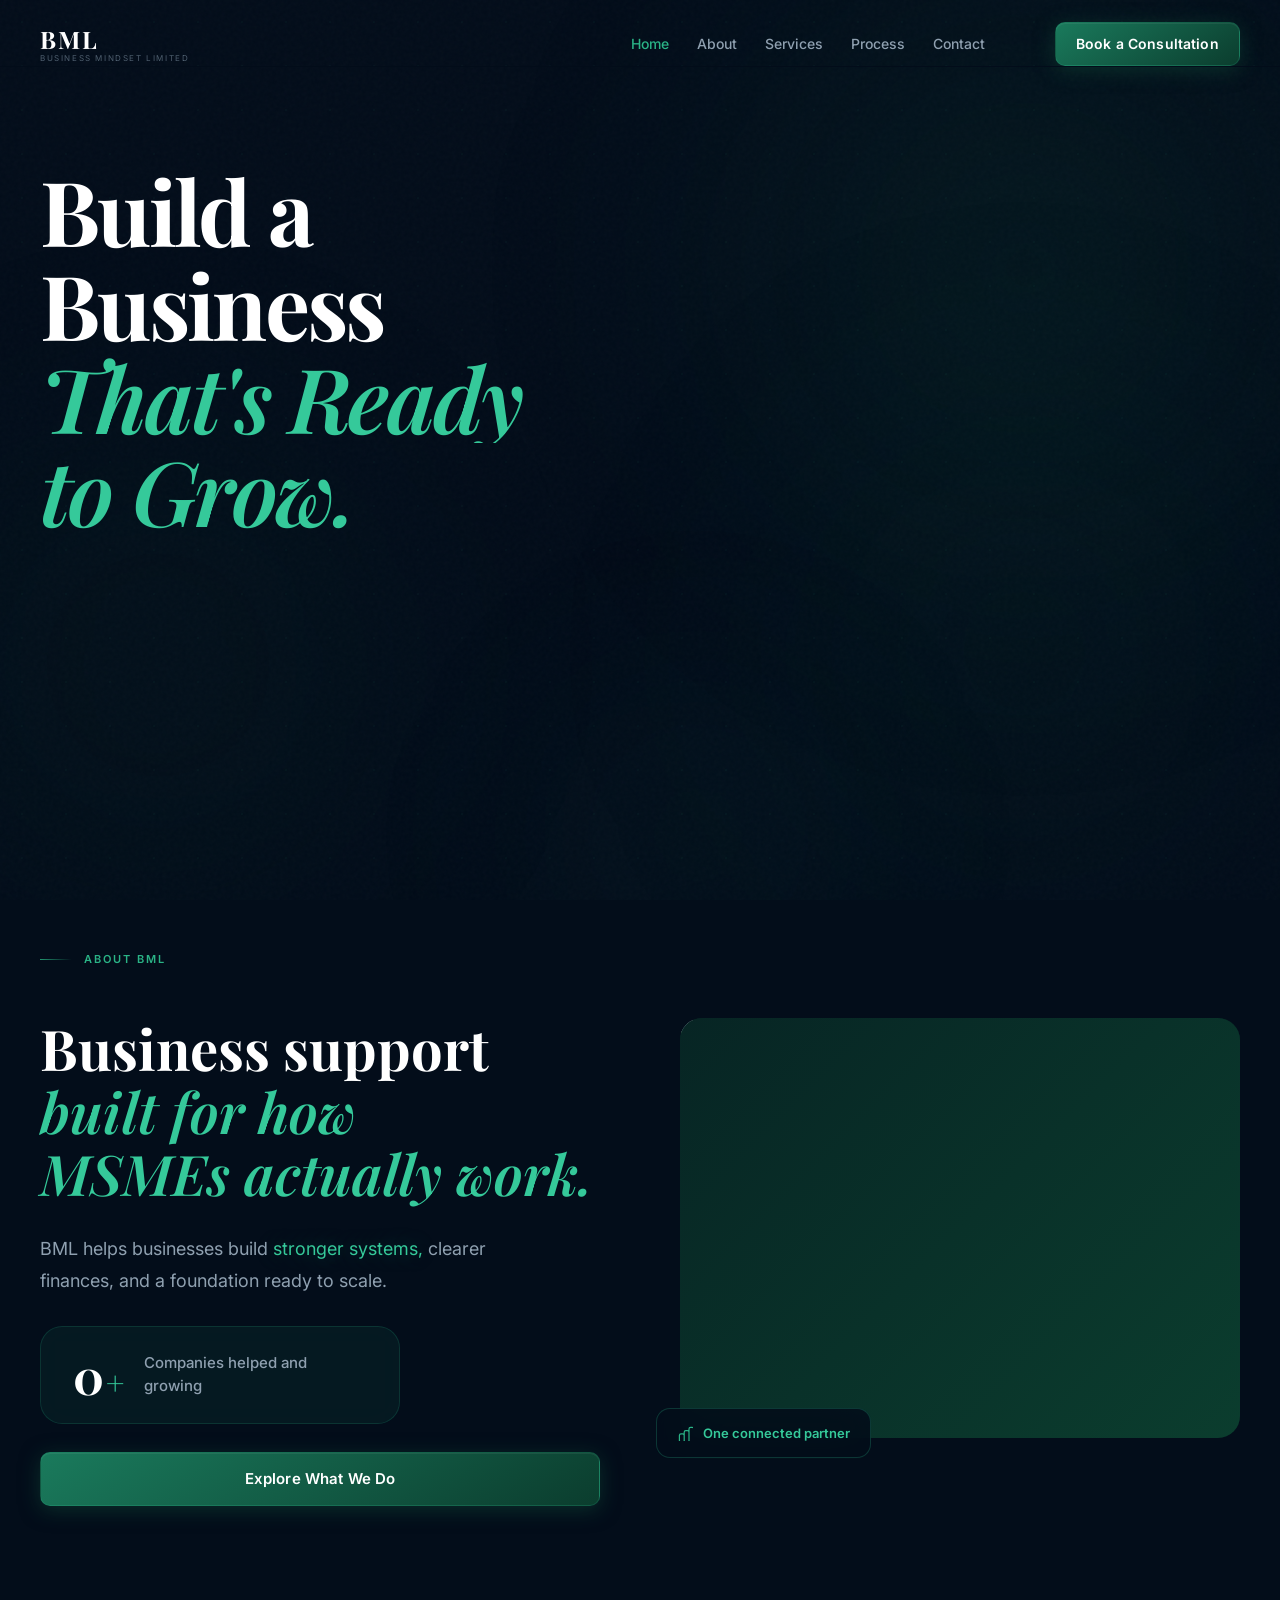
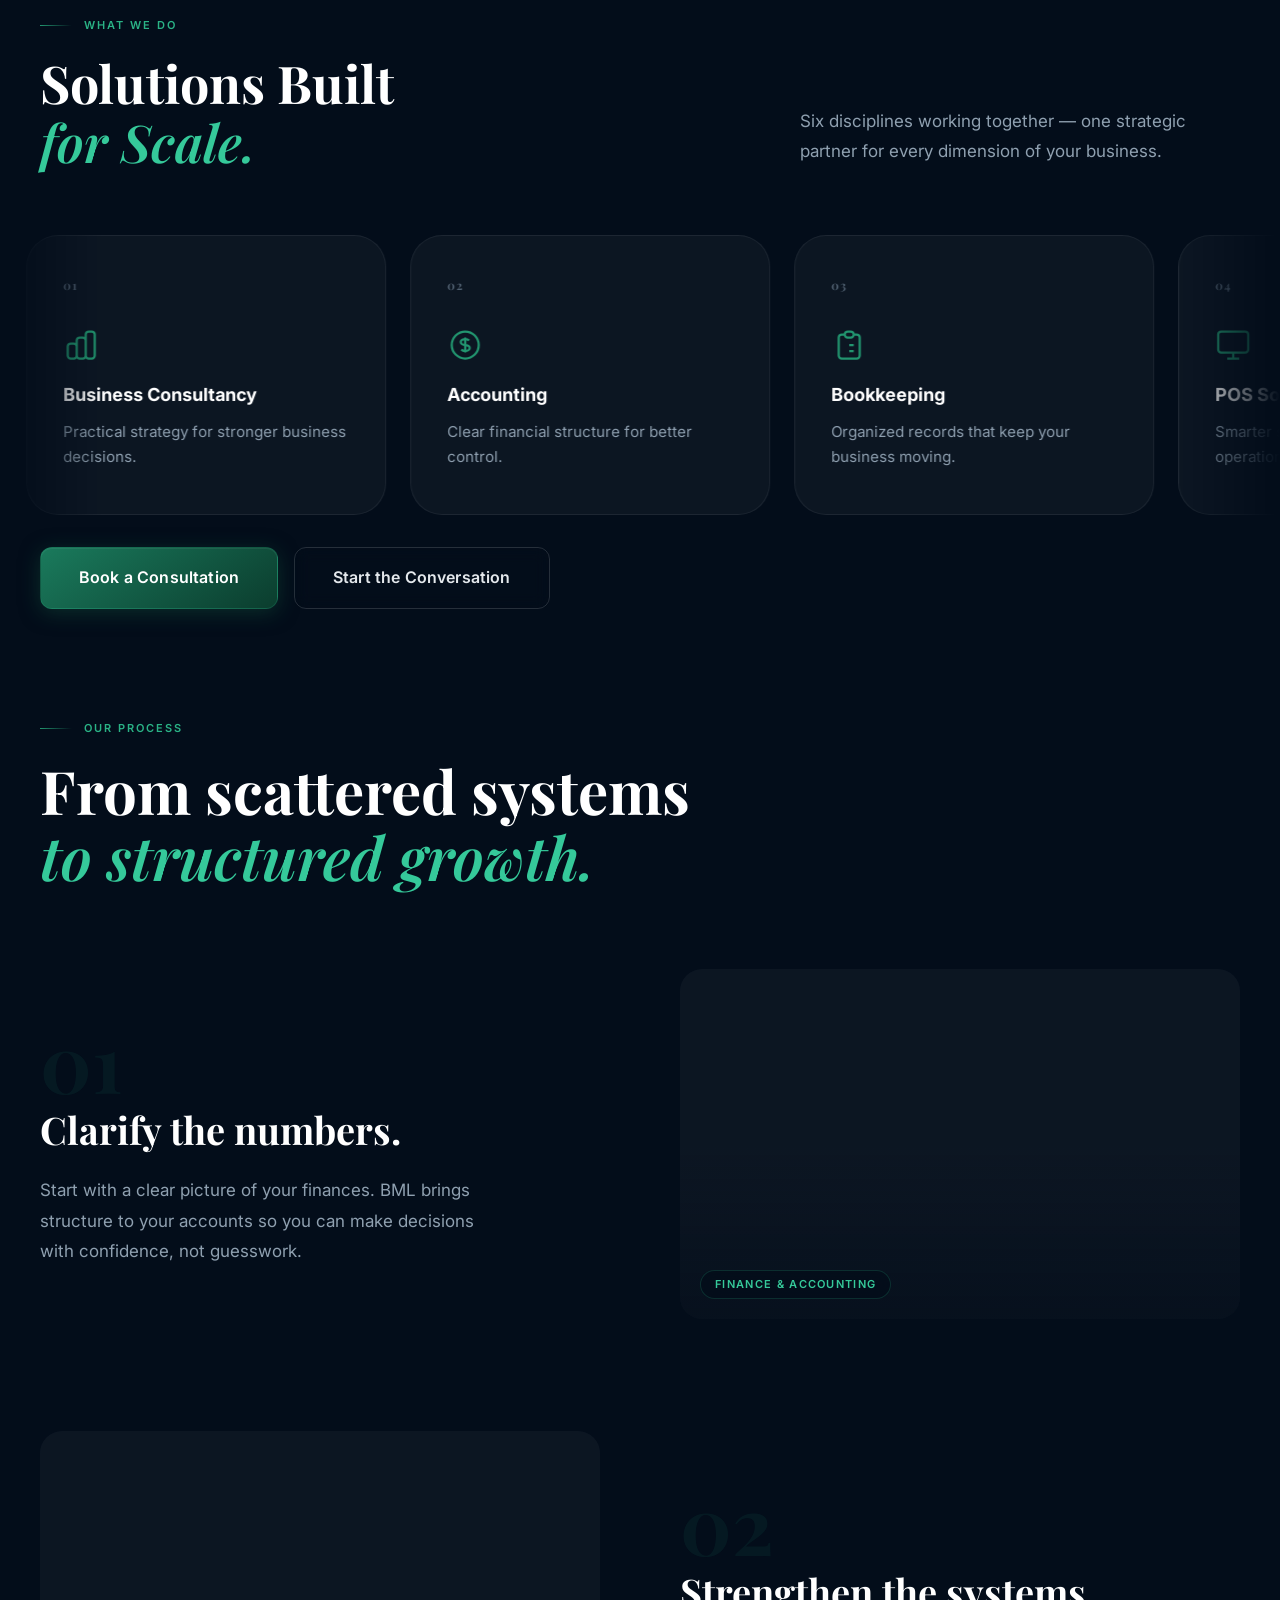
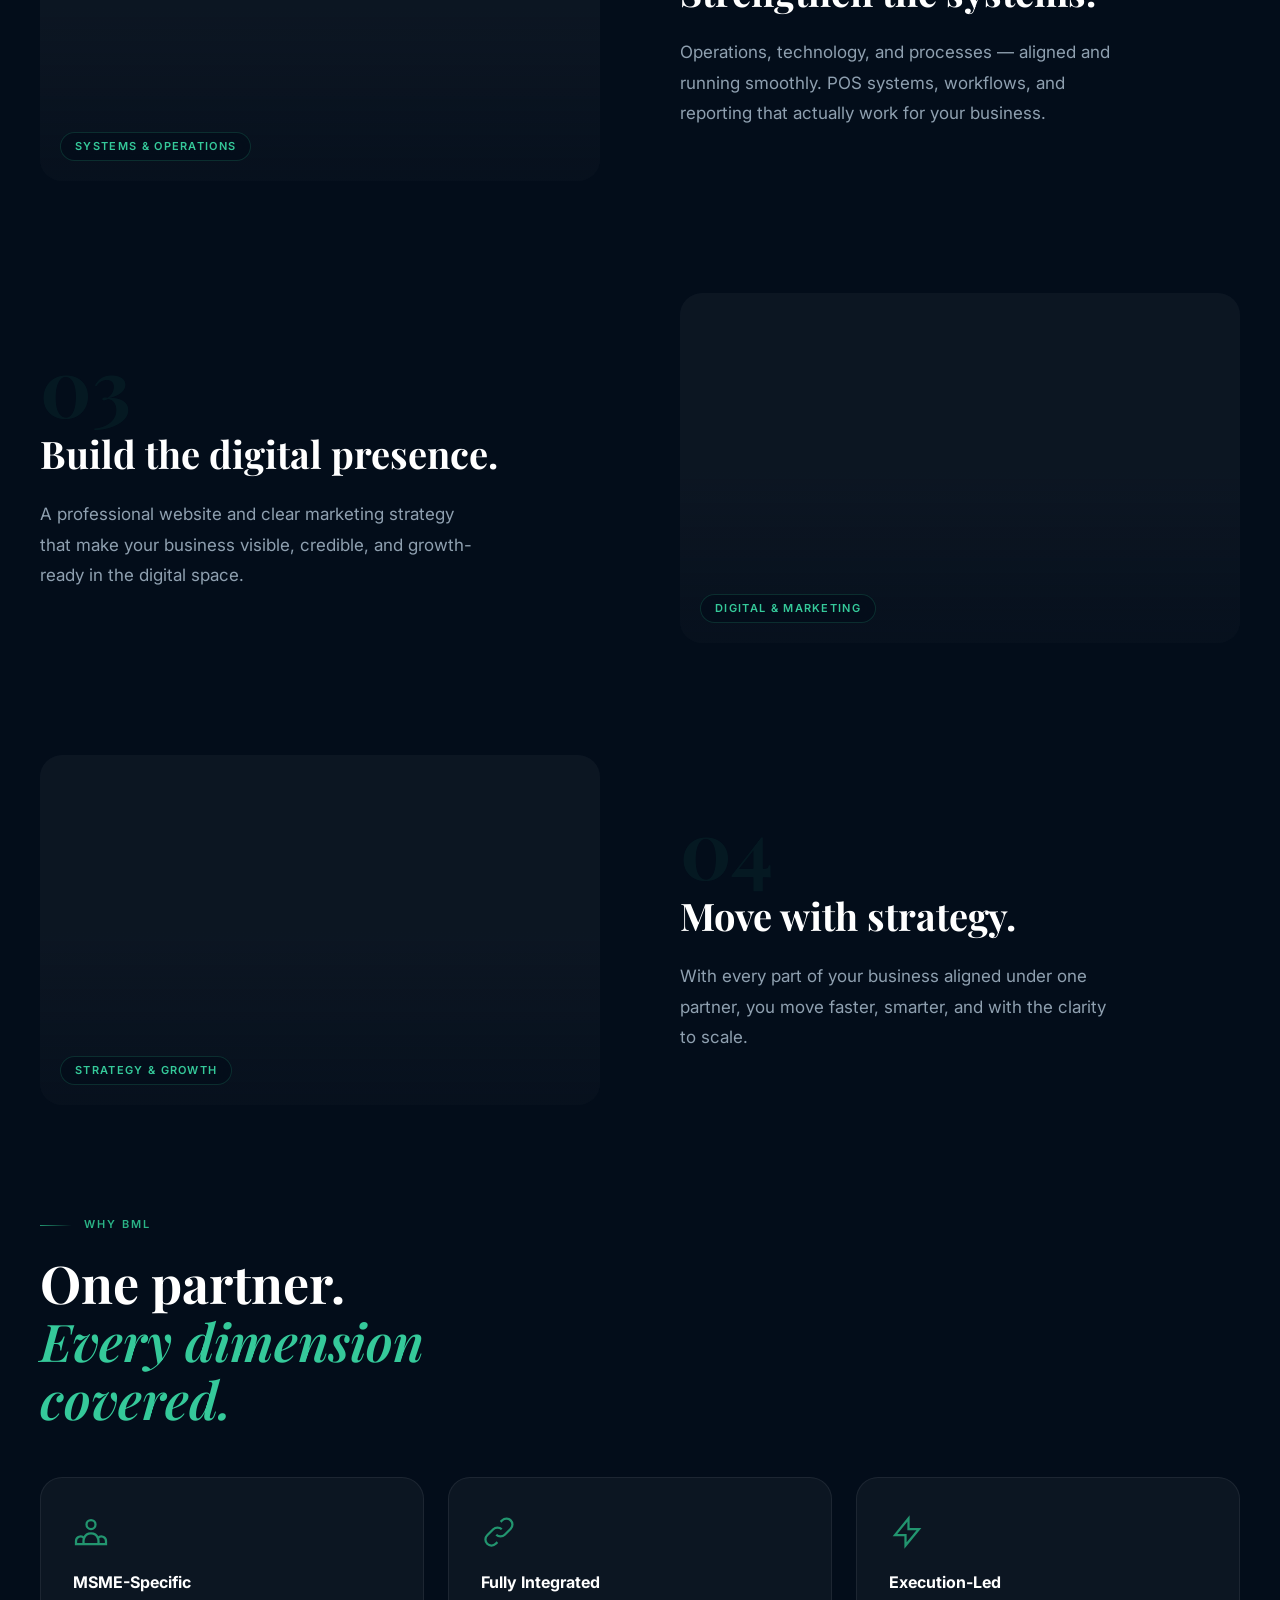
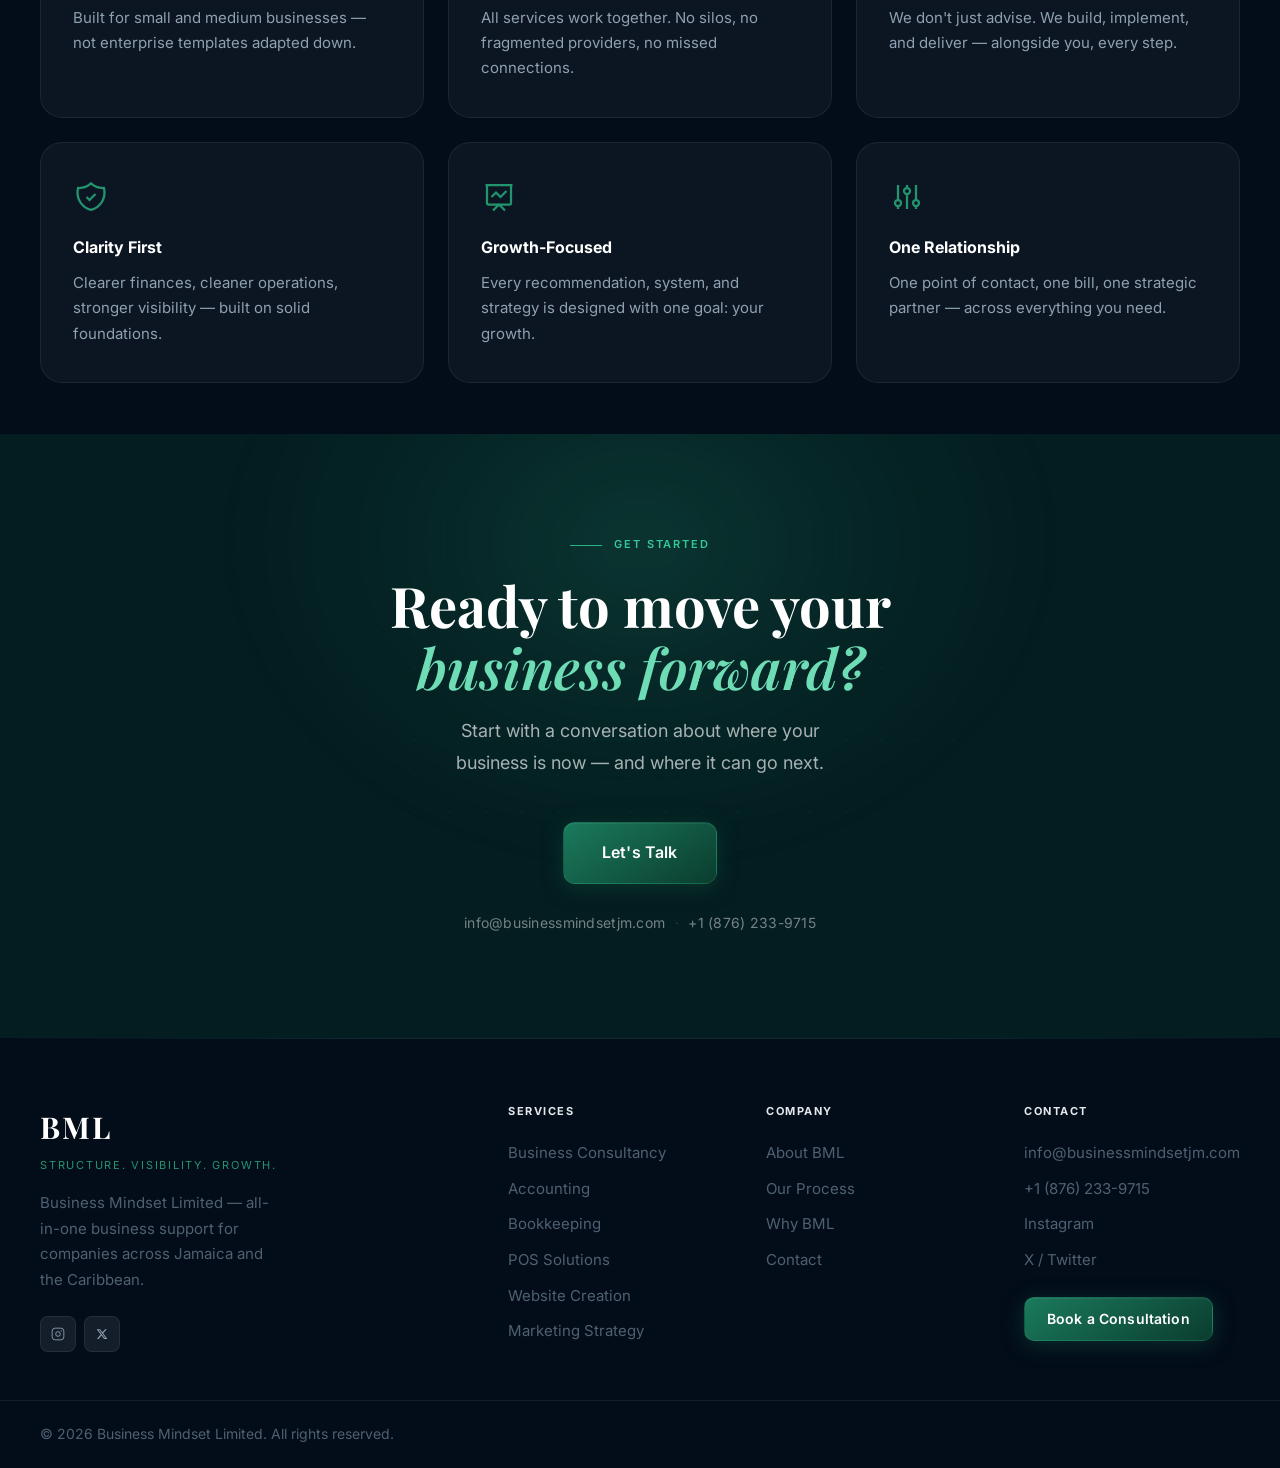
==== commit 613cc678: "about and home update" ====
--- a/index.html
+++ b/index.html
@@ -8,7 +8,18 @@
   <link rel="preconnect" href="https://fonts.googleapis.com" />
   <link rel="preconnect" href="https://fonts.gstatic.com" crossorigin />
   <link href="https://fonts.googleapis.com/css2?family=Inter:wght@300;400;500;600;700&family=Playfair+Display:ital,wght@0,600;0,700;1,600;1,700&display=swap" rel="stylesheet" />
-  <link rel="stylesheet" href="styles.css?v=5" />
+  <link rel="icon" href="favicon.svg" type="image/svg+xml" />
+  <link rel="canonical" href="https://businessmindsetjm.com/" />
+  <meta property="og:type" content="website" />
+  <meta property="og:url" content="https://businessmindsetjm.com/" />
+  <meta property="og:title" content="BML | Business Mindset Limited" />
+  <meta property="og:description" content="All-in-one business support for MSMEs across Jamaica and the Caribbean — consultancy, accounting, bookkeeping, POS, web, and marketing." />
+  <meta property="og:image" content="https://images.unsplash.com/photo-1522071820081-009f0129c71c?auto=format&fit=crop&w=1200&q=80" />
+  <meta name="twitter:card" content="summary_large_image" />
+  <meta name="twitter:title" content="BML | Business Mindset Limited" />
+  <meta name="twitter:description" content="All-in-one business support for MSMEs across Jamaica and the Caribbean." />
+  <meta name="twitter:image" content="https://images.unsplash.com/photo-1522071820081-009f0129c71c?auto=format&fit=crop&w=1200&q=80" />
+  <link rel="stylesheet" href="styles.css?v=9" />
 </head>
 <body>
 
@@ -33,8 +44,8 @@
       </a>
 
       <nav class="nav__links" aria-label="Main navigation">
-        <a href="#hero"     class="nav__link">Home</a>
-        <a href="#about"    class="nav__link">About</a>
+        <a href="#hero"       class="nav__link">Home</a>
+        <a href="about.html" class="nav__link">About</a>
         <a href="#services" class="nav__link">Services</a>
         <a href="#story"    class="nav__link">Process</a>
         <a href="#contact"  class="nav__link">Contact</a>
@@ -50,8 +61,8 @@
     </div>
 
     <div class="nav__mobile" id="mobileMenu" aria-hidden="true">
-      <a href="#hero"     class="nav__mobile-link">Home</a>
-      <a href="#about"    class="nav__mobile-link">About</a>
+      <a href="#hero"       class="nav__mobile-link">Home</a>
+      <a href="about.html" class="nav__mobile-link">About</a>
       <a href="#services" class="nav__mobile-link">Services</a>
       <a href="#story"    class="nav__mobile-link">Process</a>
       <a href="#contact"  class="nav__mobile-link">Contact</a>
@@ -78,8 +89,8 @@
           </h1>
 
           <p class="hero__sub" id="heroSub">
-            BML helps MSMEs strengthen their operations, finances,
-            systems, and digital presence — all in one place.
+            BML helps small and medium-sized businesses strengthen their
+            operations, finances, systems, and digital presence — all from one place.
           </p>
 
           <div class="hero__actions" id="heroActions">
@@ -111,16 +122,16 @@
           <p class="section__label">About BML</p>
           <h2 class="about__headline">
             Business support<br>
-            <em>designed for the way<br>MSMEs grow.</em>
+            <em>built for how<br>MSMEs actually work.</em>
           </h2>
 
           <!-- Animated highlight text -->
           <p class="hl-text" id="hlText">
-            BML helps MSMEs build
+            BML helps businesses build
             <span class="hl" data-hl="0">stronger systems,</span>
             <span class="hl" data-hl="1">clearer finances,</span>
-            and a business
-            <span class="hl" data-hl="2">ready for growth.</span>
+            and a foundation
+            <span class="hl" data-hl="2">ready to scale.</span>
           </p>
 
           <!-- Counter -->
@@ -162,7 +173,7 @@
       <div class="container services__hd-wrap">
         <div class="services__hd">
           <p class="section__label">What We Do</p>
-          <h2 class="section__heading">Solutions Built<br><em>for Growth.</em></h2>
+          <h2 class="section__heading">Solutions Built<br><em>for Scale.</em></h2>
         </div>
         <p class="services__intro">
           Six disciplines working together — one strategic partner for every
@@ -182,7 +193,6 @@
             </div>
             <h3 class="svc-card__name">Business Consultancy</h3>
             <p class="svc-card__line">Practical strategy for stronger business decisions.</p>
-            <div class="svc-card__cta" aria-hidden="true">Learn more →</div>
           </article>
 
           <article class="svc-card" role="listitem" tabindex="0">
@@ -192,7 +202,6 @@
             </div>
             <h3 class="svc-card__name">Accounting</h3>
             <p class="svc-card__line">Clear financial structure for better control.</p>
-            <div class="svc-card__cta" aria-hidden="true">Learn more →</div>
           </article>
 
           <article class="svc-card" role="listitem" tabindex="0">
@@ -202,7 +211,6 @@
             </div>
             <h3 class="svc-card__name">Bookkeeping</h3>
             <p class="svc-card__line">Organized records that keep your business moving.</p>
-            <div class="svc-card__cta" aria-hidden="true">Learn more →</div>
           </article>
 
           <article class="svc-card" role="listitem" tabindex="0">
@@ -212,7 +220,6 @@
             </div>
             <h3 class="svc-card__name">POS Solutions</h3>
             <p class="svc-card__line">Smarter systems for sales, tracking, and operations.</p>
-            <div class="svc-card__cta" aria-hidden="true">Learn more →</div>
           </article>
 
           <article class="svc-card" role="listitem" tabindex="0">
@@ -222,7 +229,6 @@
             </div>
             <h3 class="svc-card__name">Website Creation</h3>
             <p class="svc-card__line">Modern digital presence built for credibility.</p>
-            <div class="svc-card__cta" aria-hidden="true">Learn more →</div>
           </article>
 
           <article class="svc-card" role="listitem" tabindex="0">
@@ -232,7 +238,6 @@
             </div>
             <h3 class="svc-card__name">Marketing Strategy</h3>
             <p class="svc-card__line">Clearer visibility, stronger messaging, better reach.</p>
-            <div class="svc-card__cta" aria-hidden="true">Learn more →</div>
           </article>
 
           </div><!-- /.svc-track -->
@@ -339,7 +344,7 @@
 
         <div class="why__hd">
           <p class="section__label">Why BML</p>
-          <h2 class="section__heading">Built differently.<br><em>By design.</em></h2>
+          <h2 class="section__heading">One partner.<br><em>Every dimension covered.</em></h2>
         </div>
 
         <div class="why__grid">
@@ -408,6 +413,12 @@
         <a href="https://calendly.com/businessmindsetjm/consultation"
            target="_blank" rel="noopener noreferrer"
            class="btn btn--primary btn--lg cta-final__btn">Let's Talk</a>
+
+        <div class="cta-final__contact">
+          <a href="mailto:info@businessmindsetjm.com" class="cta-final__contact-link">info@businessmindsetjm.com</a>
+          <span class="cta-final__contact-sep" aria-hidden="true">·</span>
+          <a href="tel:+18762339715" class="cta-final__contact-link">+1 (876) 233-9715</a>
+        </div>
       </div>
     </section>
 
@@ -420,7 +431,7 @@
       <div class="footer__brand">
         <div class="footer__logo">BML</div>
         <p class="footer__tagline">Structure. Visibility. Growth.</p>
-        <p class="footer__desc">Business Mindset Limited — all-in-one growth partner for MSMEs.</p>
+        <p class="footer__desc">Business Mindset Limited — all-in-one business support for companies across Jamaica and the Caribbean.</p>
         <div class="footer__social" aria-label="Social links">
           <a href="https://www.instagram.com/businessmindsetjm"
              target="_blank" rel="noopener noreferrer"
@@ -450,7 +461,7 @@
       <div class="footer__col">
         <h4 class="footer__col-title">Company</h4>
         <ul class="footer__links">
-          <li><a href="#about"   class="footer__link">About BML</a></li>
+          <li><a href="about.html" class="footer__link">About BML</a></li>
           <li><a href="#story"   class="footer__link">Our Process</a></li>
           <li><a href="#why-bml" class="footer__link">Why BML</a></li>
           <li><a href="#contact" class="footer__link">Contact</a></li>
@@ -500,6 +511,6 @@
   <!-- GSAP + ScrollTrigger from CDN -->
   <script src="https://cdnjs.cloudflare.com/ajax/libs/gsap/3.12.5/gsap.min.js"></script>
   <script src="https://cdnjs.cloudflare.com/ajax/libs/gsap/3.12.5/ScrollTrigger.min.js"></script>
-  <script src="app.js?v=15"></script>
+  <script src="app.js?v=20"></script>
 </body>
 </html>
--- a/styles.css
+++ b/styles.css
@@ -43,7 +43,7 @@
   /* Layout */
   --max:    1320px;
   --gutter: clamp(1.25rem, 5vw, 2.5rem);
-  --sec-py: clamp(5rem, 10vw, 9rem);
+  --sec-py: clamp(2.5rem, 4vw, 4rem);
 
   /* Motion */
   --ease:     cubic-bezier(0.4, 0, 0.2, 1);
@@ -551,26 +551,61 @@
     inset 0 1px 0 rgba(255,255,255,0.07);
   border-color: rgba(42,179,134,0.5);
 }
-.word-tag--accent {
-  background: rgba(15,77,58,0.35);
-  border-color: rgba(42,179,134,0.28);
+/* ── Style variants ─────────────────────────────────────────── */
+/* primary — green-glass; used by all six service/solution words */
+.word-tag--primary {
+  background: rgba(15,77,58,0.28);
+  border-color: rgba(52,211,153,0.22);
+  color: rgba(255,255,255,0.95);
+  box-shadow:
+    0 0 0 1px rgba(42,179,134,0.10),
+    0 0 22px rgba(42,179,134,0.16),
+    0 4px 24px rgba(0,0,0,0.26),
+    inset 0 1px 0 rgba(255,255,255,0.09);
+}
+.word-tag--primary:hover {
+  background: rgba(15,77,58,0.38);
+  border-color: rgba(52,211,153,0.42);
+  box-shadow:
+    0 0 0 1px rgba(42,179,134,0.30),
+    0 0 32px rgba(42,179,134,0.26),
+    0 4px 24px rgba(0,0,0,0.26),
+    inset 0 1px 0 rgba(255,255,255,0.10);
+}
+
+/* secondary — quiet navy-glass; supporting descriptor words */
+.word-tag--secondary {
+  background: rgba(10,18,38,0.52);
+  border-color: rgba(255,255,255,0.08);
+  color: rgba(255,255,255,0.55);
+  box-shadow:
+    0 4px 16px rgba(0,0,0,0.22),
+    inset 0 1px 0 rgba(255,255,255,0.04);
+}
+.word-tag--secondary:hover {
+  border-color: rgba(255,255,255,0.18);
+  color: rgba(255,255,255,0.75);
+  box-shadow:
+    0 4px 20px rgba(0,0,0,0.26),
+    inset 0 1px 0 rgba(255,255,255,0.06);
 }
 
 /* ── Size hierarchy ─────────────────────────────────────────── */
-/* XL — "Your All-in-One Solution" — visual anchor */
+/* XL — "Your All-in-One Solution" — visual anchor; inherits --primary */
 .word-tag--xl {
   font-family: var(--serif);
   font-size: 1.75rem;
   font-weight: 700;
   padding: 0.9rem 2.25rem;
   letter-spacing: 0.01em;
-  background: linear-gradient(135deg, rgba(15,77,58,0.58) 0%, rgba(11,61,46,0.42) 100%);
-  border: 1.5px solid rgba(42,179,134,0.52);
+  /* Stronger green-glass expression for the dominant pill */
+  background: linear-gradient(135deg, rgba(15,77,58,0.62) 0%, rgba(11,61,46,0.46) 100%);
+  border: 1.5px solid rgba(52,211,153,0.42);
   color: #fff;
   box-shadow:
-    0 0 0 1px rgba(42,179,134,0.14),
-    0 0 44px rgba(42,179,134,0.22),
-    0 0 80px rgba(42,179,134,0.08),
+    0 0 0 1px rgba(42,179,134,0.16),
+    0 0 48px rgba(42,179,134,0.24),
+    0 0 88px rgba(42,179,134,0.09),
     0 12px 40px rgba(0,0,0,0.32),
     inset 0 1px 0 rgba(255,255,255,0.12);
 }
@@ -834,11 +869,13 @@
 }
 .svc-card:hover .svc-card__cta { opacity: 1; transform: translateY(0); color: var(--g-400); }
 
-/* Mobile: natural touch-scroll fallback */
-@media (max-width: 767px) {
+/* Mobile / touch: swipeable scroll with snap */
+@media (max-width: 767px), (pointer: coarse) {
   .svc-carousel-outer {
     overflow-x: auto;
     overflow-y: visible;
+    scroll-snap-type: x mandatory;
+    scroll-padding-left: var(--gutter);
     scrollbar-width: none;
     -webkit-overflow-scrolling: touch;
     mask-image: none;
@@ -848,7 +885,10 @@
   .svc-track {
     transform: none !important;
   }
-  /* Hide clones added by JS */
+  .svc-card {
+    scroll-snap-align: start;
+  }
+  /* Hide clones — only original 6 cards needed for swipe */
   .svc-card[aria-hidden="true"] { display: none; }
 }
 
@@ -1015,6 +1055,24 @@
 .cta-final__btn:hover {
   box-shadow: 0 0 28px rgba(42,179,134,0.35), 0 0 60px rgba(42,179,134,0.12);
 }
+
+.cta-final__contact {
+  display: flex;
+  align-items: center;
+  gap: 0.625rem;
+  flex-wrap: wrap;
+  justify-content: center;
+  margin-top: 1.75rem;
+}
+.cta-final__contact-link {
+  font-size: 0.875rem;
+  color: rgba(255,255,255,0.45);
+  text-decoration: none;
+  letter-spacing: 0.02em;
+  transition: color var(--t-fast);
+}
+.cta-final__contact-link:hover { color: var(--g-300); }
+.cta-final__contact-sep { color: rgba(255,255,255,0.2); font-size: 0.75rem; }
 
 .contact-list { display: flex; flex-direction: column; gap: 1rem; }
 .contact-item {
@@ -1084,6 +1142,363 @@
 .footer__copy { font-size:.875rem; color:var(--t-3); }
 
 /* ═══════════════════════════════════════════════════════════════════════════
+   ABOUT PAGE
+   ═══════════════════════════════════════════════════════════════════════════ */
+
+/* Keep all about page sections transparent — background bleeds through */
+.about-hero, .story-split, .values-section, .who-help, .approach-section {
+  background: transparent;
+}
+
+/* ── About Hero ──────────────────────────────────────────────────────────── */
+.about-hero {
+  position: relative;
+  min-height: 100svh;
+  display: flex;
+  align-items: center;
+  padding-top: 5rem;
+  padding-bottom: 3rem;
+  overflow: visible;
+}
+
+.about-hero__layout {
+  position: relative;
+  z-index: 1;
+  display: grid;
+  grid-template-columns: 1fr;
+  gap: 4rem;
+  align-items: center;
+  width: 100%;
+}
+@media (min-width: 960px) {
+  .about-hero__layout { grid-template-columns: 1fr 1fr; gap: 3rem; }
+}
+
+.about-hero__text { display: flex; flex-direction: column; }
+
+.about-hero__headline {
+  font-family: var(--serif);
+  font-size: clamp(3.25rem, 7vw, 6rem);
+  font-weight: 700; line-height: 1.04;
+  letter-spacing: -0.03em; color: var(--white);
+  margin-bottom: 1.375rem;
+}
+.about-hero__headline .h-line         { display: block; overflow: hidden; }
+.about-hero__headline .h-line--em em  { color: var(--g-300); font-weight: 600; }
+
+.about-hero__visual {
+  display: none;
+  justify-content: center;
+  align-items: center;
+  opacity: 0;
+}
+@media (min-width: 960px) { .about-hero__visual { display: flex; } }
+
+/* ── Glass panel (hero right column) ──────────────────────────────────────── */
+@keyframes ah-float {
+  0%,100% { transform: translateY(0px); }
+  50%     { transform: translateY(-10px); }
+}
+@keyframes ah-glow-pulse {
+  0%,100% { opacity: 0.8; transform: translate(-50%,-50%) scale(1); }
+  50%     { opacity: 1.0; transform: translate(-50%,-50%) scale(1.15); }
+}
+@keyframes ah-ring-spin {
+  from { transform: translate(-50%,-50%) rotate(0deg); }
+  to   { transform: translate(-50%,-50%) rotate(360deg); }
+}
+
+.ah-panel {
+  position: relative;
+  width: 440px; height: 440px;
+  flex-shrink: 0;
+  border-radius: var(--r-xl);
+  background: rgba(255,255,255,0.025);
+  border: 1px solid rgba(42,179,134,0.15);
+  backdrop-filter: blur(28px);
+  -webkit-backdrop-filter: blur(28px);
+  box-shadow:
+    0 0 70px rgba(42,179,134,0.07),
+    0 0 140px rgba(42,179,134,0.03),
+    0 32px 80px rgba(0,0,0,0.38),
+    inset 0 1px 0 rgba(255,255,255,0.04);
+  display: flex;
+  align-items: center;
+  justify-content: center;
+  overflow: hidden;
+  animation: ah-float 6s ease-in-out infinite;
+}
+
+.ah-panel__glow {
+  position: absolute;
+  top: 50%; left: 50%;
+  transform: translate(-50%, -50%);
+  width: 65%; height: 65%;
+  background: radial-gradient(circle, rgba(42,179,134,0.16) 0%, transparent 70%);
+  filter: blur(28px);
+  pointer-events: none;
+  animation: ah-glow-pulse 4s ease-in-out infinite;
+}
+
+.ah-panel__ring {
+  position: absolute;
+  top: 50%; left: 50%;
+  width: 340px; height: 340px;
+  border-radius: 50%;
+  border: 1px solid rgba(42,179,134,0.12);
+  border-top-color: rgba(42,179,134,0.45);
+  pointer-events: none;
+  animation: ah-ring-spin 12s linear infinite;
+}
+.ah-panel__ring--2 {
+  width: 260px; height: 260px;
+  border-color: rgba(42,179,134,0.07);
+  border-right-color: rgba(42,179,134,0.28);
+  animation-duration: 8s;
+  animation-direction: reverse;
+}
+
+.ah-panel__line {
+  position: absolute;
+  background: rgba(42,179,134,0.07);
+  pointer-events: none;
+}
+.ah-panel__line--h { width: 100%; height: 1px; top: 50%; }
+.ah-panel__line--v { height: 100%; width: 1px; left: 50%; }
+
+.ah-panel__content {
+  position: relative; z-index: 1;
+  display: flex;
+  flex-direction: column;
+  align-items: center;
+  gap: 0.875rem;
+  text-align: center;
+  padding: 2.5rem;
+}
+
+.ah-panel__logo {
+  font-family: var(--serif);
+  font-size: 4.5rem; font-weight: 700;
+  color: var(--white); letter-spacing: 0.1em; line-height: 1;
+  text-shadow: 0 0 50px rgba(42,179,134,0.3), 0 0 100px rgba(42,179,134,0.12);
+}
+
+.ah-panel__tagline {
+  font-size: 0.6875rem; letter-spacing: 0.22em;
+  text-transform: uppercase; color: var(--g-400);
+}
+
+.ah-panel__chips {
+  display: flex; flex-wrap: wrap;
+  gap: 0.5rem; justify-content: center;
+  margin-top: 0.5rem;
+}
+
+.ah-chip {
+  display: inline-flex; align-items: center;
+  padding: 0.325rem 0.875rem;
+  border-radius: 100px;
+  font-size: 0.75rem; font-weight: 500;
+  letter-spacing: 0.03em;
+  background: rgba(255,255,255,0.05);
+  border: 1px solid rgba(255,255,255,0.09);
+  color: rgba(255,255,255,0.6);
+  backdrop-filter: blur(8px);
+  white-space: nowrap;
+}
+.ah-chip--green {
+  background: rgba(15,77,58,0.36);
+  border-color: rgba(52,211,153,0.24);
+  color: rgba(255,255,255,0.92);
+}
+
+/* ── Brand Story split layout ─────────────────────────────────────────────── */
+.story-split__inner {
+  display: grid; grid-template-columns: 1fr;
+  gap: 4rem; align-items: center;
+}
+@media (min-width: 900px) {
+  .story-split__inner { grid-template-columns: 1fr 1fr; gap: 5rem; }
+}
+
+.story-split__text {
+  display: flex; flex-direction: column; gap: 1.375rem;
+}
+.story-split__body {
+  font-size: clamp(1rem, 1.8vw, 1.0625rem);
+  color: var(--t-2); line-height: 1.85; max-width: 480px;
+}
+
+.story-img-wrap {
+  position: relative; border-radius: var(--r-lg); overflow: hidden; aspect-ratio: 4/3;
+}
+.story-img { width:100%; height:100%; object-fit:cover; transition:transform 0.9s var(--ease-out); }
+.story-img-wrap:hover .story-img { transform: scale(1.04); }
+.story-img__overlay {
+  position:absolute; inset:0;
+  background:linear-gradient(135deg, rgba(3,13,26,.45) 0%, rgba(11,61,46,.18) 100%); z-index:1;
+}
+.story-img__tag {
+  position:absolute; bottom:1.25rem; left:1.25rem;
+  font-size:.6875rem; font-weight:600; letter-spacing:.12em;
+  text-transform:uppercase; color:var(--g-300);
+  background:rgba(3,13,26,.72); border:1px solid rgba(42,179,134,.2);
+  border-radius:100px; padding:.3rem .875rem;
+  backdrop-filter:blur(8px); z-index:2;
+}
+
+/* ── Values section ───────────────────────────────────────────────────────── */
+.values-section__hd { max-width: 600px; margin-bottom: 3.5rem; }
+.values-section__hd .section__heading { margin-bottom: 0; }
+
+.values-grid {
+  display: grid;
+  grid-template-columns: repeat(2, 1fr);
+  gap: 1.5rem;
+}
+@media (max-width: 600px) { .values-grid { grid-template-columns: 1fr; } }
+
+.value-card {
+  padding: 2.5rem 2.25rem;
+  background: var(--glass-light);
+  border: 1px solid var(--b-dim);
+  border-radius: var(--r-lg);
+  position: relative; overflow: hidden;
+  transition: background var(--t-med), border-color var(--t-med), transform var(--t-med), box-shadow var(--t-med);
+}
+.value-card::before {
+  content: '';
+  position: absolute; inset: 0;
+  background: radial-gradient(ellipse at 0% 100%, rgba(42,179,134,0.1) 0%, transparent 55%);
+  opacity: 0; transition: opacity var(--t-med);
+}
+.value-card::after {
+  content: '';
+  position: absolute; top:0; left:0; right:0; height:1px;
+  background: linear-gradient(90deg, transparent, rgba(42,179,134,.35), transparent);
+  opacity: 0; transition: opacity var(--t-med);
+}
+.value-card:hover {
+  background: rgba(11,61,46,.1);
+  border-color: rgba(42,179,134,.25);
+  transform: translateY(-3px);
+  box-shadow: 0 16px 40px rgba(0,0,0,.3), 0 0 0 1px rgba(42,179,134,.08);
+}
+.value-card:hover::before, .value-card:hover::after { opacity: 1; }
+
+.value-card__num {
+  font-family: var(--serif);
+  font-size: 4rem; font-weight: 700;
+  color: rgba(42,179,134,0.07); line-height: 1;
+  margin-bottom: 0.5rem;
+  transition: color var(--t-med);
+}
+.value-card:hover .value-card__num { color: rgba(42,179,134,0.14); }
+.value-card__title {
+  font-size: 1.25rem; font-weight: 700;
+  color: var(--white); margin-bottom: 0.75rem;
+  transition: color var(--t-fast);
+}
+.value-card:hover .value-card__title { color: var(--g-200); }
+.value-card__desc { font-size: 0.9375rem; color: var(--t-2); line-height: 1.72; }
+
+/* ── Who We Help ──────────────────────────────────────────────────────────── */
+.who-help__inner {
+  display: grid; grid-template-columns: 1fr;
+  gap: 4rem; align-items: center;
+}
+@media (min-width: 900px) {
+  .who-help__inner { grid-template-columns: 1fr 1fr; gap: 5rem; }
+}
+.who-help__body {
+  font-size: clamp(1rem, 1.8vw, 1.0625rem);
+  color: var(--t-2); line-height: 1.85; max-width: 440px;
+  margin-top: 0.5rem;
+}
+
+.who-help__list {
+  display: flex; flex-direction: column; gap: 0.25rem;
+}
+.who-item {
+  display: flex; align-items: center; gap: 1rem;
+  padding: 1.0625rem 1.375rem;
+  border-radius: var(--r);
+  border: 1px solid transparent;
+  transition: background var(--t-med), border-color var(--t-med), transform var(--t-fast);
+}
+.who-item:hover {
+  background: rgba(15,77,58,0.1);
+  border-color: rgba(42,179,134,0.18);
+  transform: translateX(4px);
+}
+.who-item__dot {
+  width: 7px; height: 7px; border-radius: 50%;
+  background: var(--g-400);
+  box-shadow: 0 0 8px rgba(42,179,134,0.45);
+  flex-shrink: 0;
+  transition: box-shadow var(--t-fast);
+}
+.who-item:hover .who-item__dot { box-shadow: 0 0 14px rgba(42,179,134,0.8); }
+.who-item__label {
+  font-size: 1.0625rem; font-weight: 500; color: var(--t-1);
+  transition: color var(--t-fast);
+}
+.who-item:hover .who-item__label { color: var(--white); }
+
+/* ── Our Approach ─────────────────────────────────────────────────────────── */
+.approach-section__inner {
+  max-width: 860px; margin-inline: auto;
+}
+.approach-section__hd { margin-bottom: 3rem; }
+.approach-section__hd .section__heading { margin-bottom: 0; }
+
+.approach-section__body { display: flex; flex-direction: column; gap: 2rem; }
+.approach-section__copy {
+  font-size: clamp(1rem, 1.8vw, 1.125rem);
+  color: var(--t-2); line-height: 1.85;
+}
+.approach-hl-text {
+  font-size: clamp(1.25rem, 2.5vw, 1.625rem);
+  color: var(--t-1); line-height: 1.65; font-weight: 500;
+}
+/* .hl and .hl--active reused from homepage */
+
+.approach-services {
+  display: flex; flex-wrap: wrap; align-items: center;
+  gap: 0.5rem;
+  padding-top: 1.5rem;
+  border-top: 1px solid var(--b-dim);
+}
+.approach-svc {
+  display: inline-flex; align-items: center;
+  padding: 0.35rem 0.95rem;
+  border-radius: 100px;
+  font-size: 0.8125rem; font-weight: 500;
+  letter-spacing: 0.03em;
+  background: rgba(255,255,255,0.04);
+  border: 1px solid rgba(255,255,255,0.08);
+  color: rgba(255,255,255,0.55);
+  backdrop-filter: blur(8px);
+  white-space: nowrap;
+  transition: background var(--t-fast), border-color var(--t-fast), color var(--t-fast);
+}
+.approach-svc:hover {
+  background: rgba(15,77,58,0.18);
+  border-color: rgba(52,211,153,0.22);
+  color: rgba(255,255,255,0.9);
+}
+.approach-svc--green {
+  background: rgba(15,77,58,0.28);
+  border-color: rgba(52,211,153,0.22);
+  color: rgba(255,255,255,0.88);
+}
+.approach-svc--green:hover {
+  background: rgba(15,77,58,0.42);
+  border-color: rgba(52,211,153,0.38);
+  color: rgba(255,255,255,1);
+}
+
+/* ═══════════════════════════════════════════════════════════════════════════
    RESPONSIVE OVERRIDES
    ═══════════════════════════════════════════════════════════════════════════ */
 @media (max-width: 479px) {
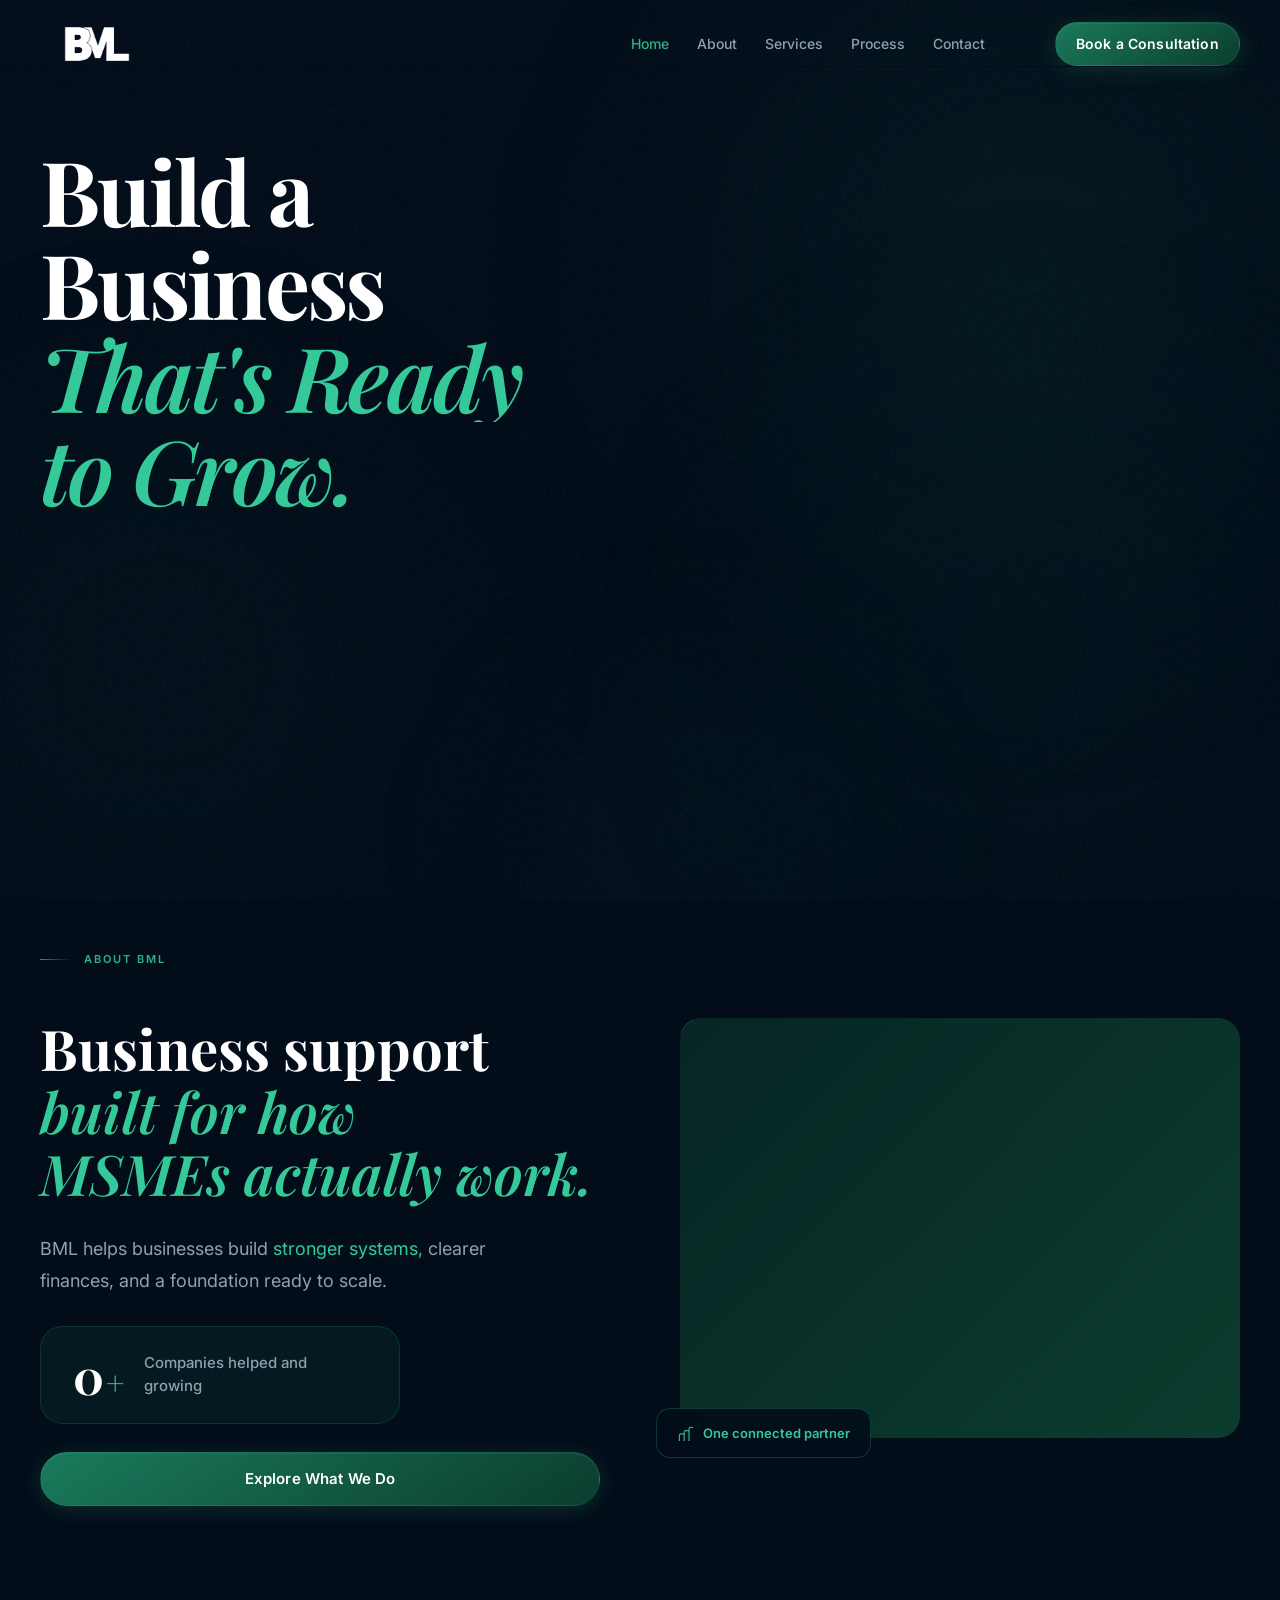
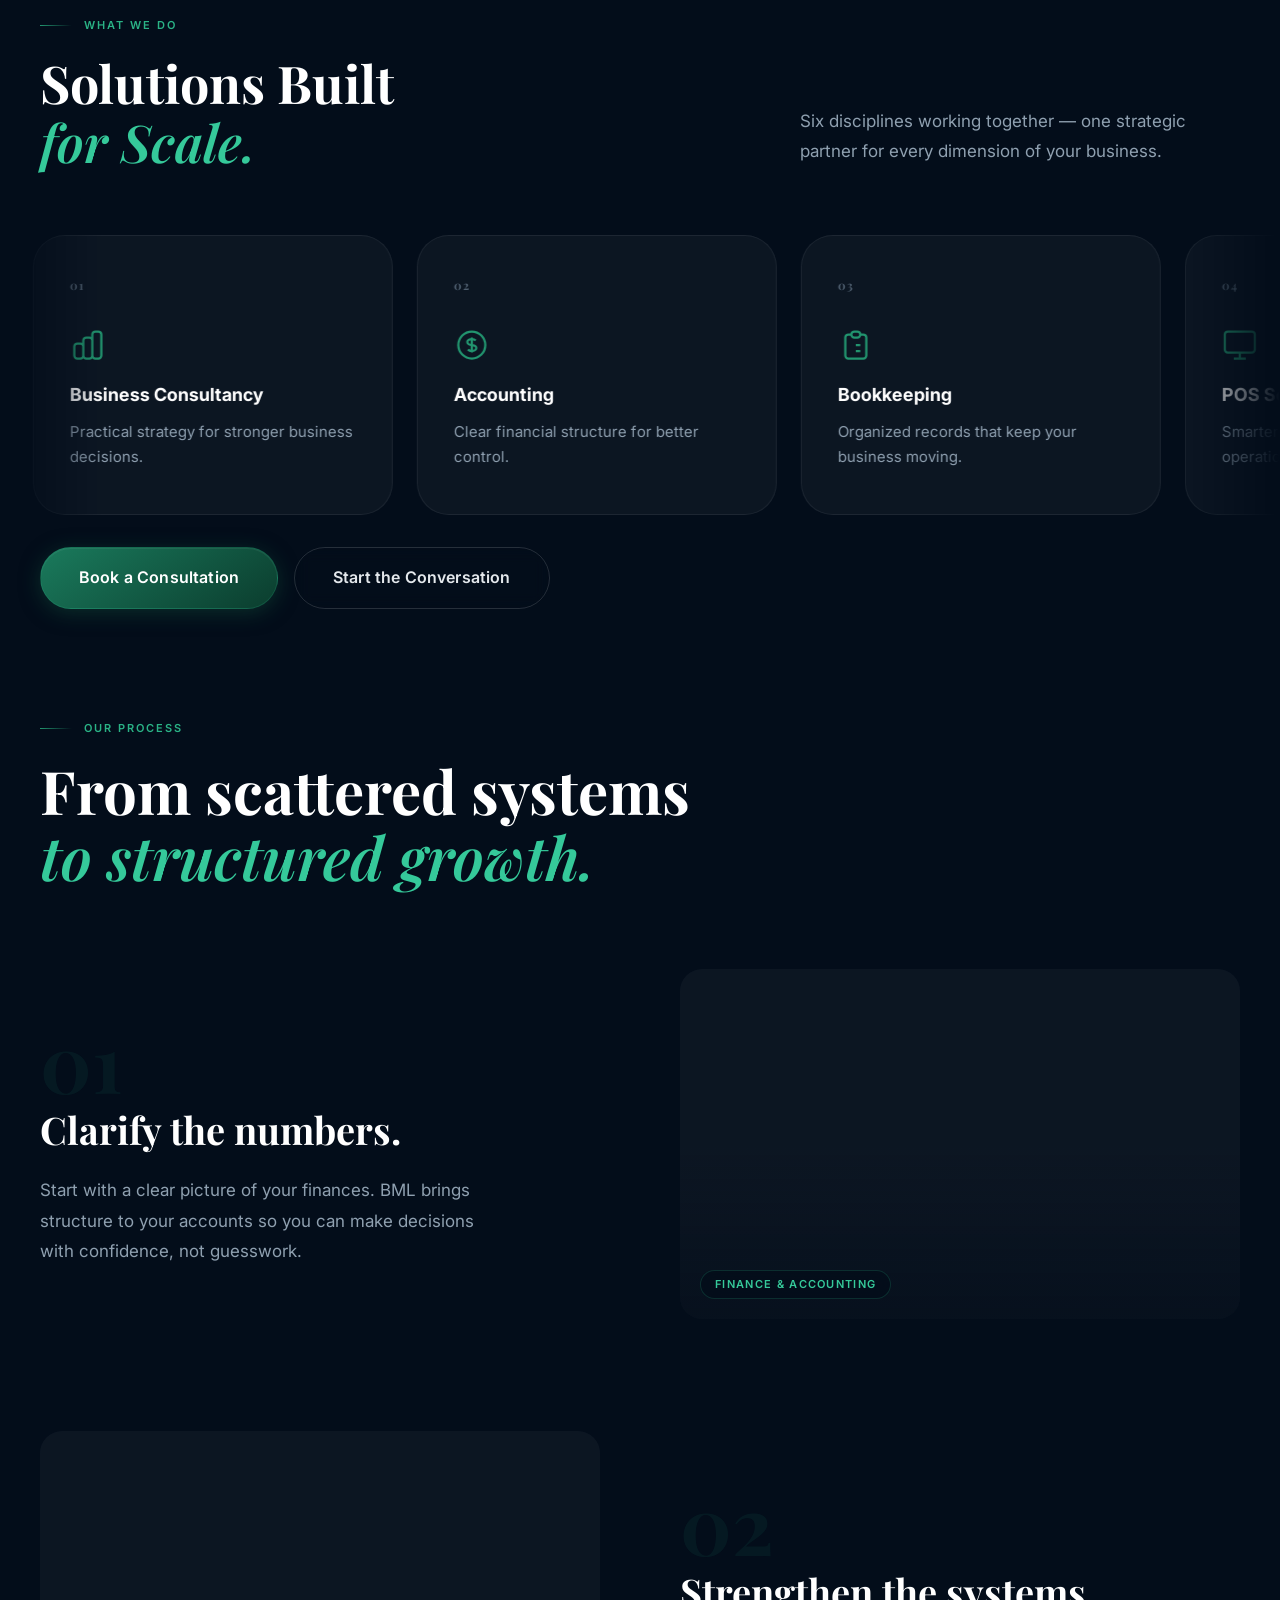
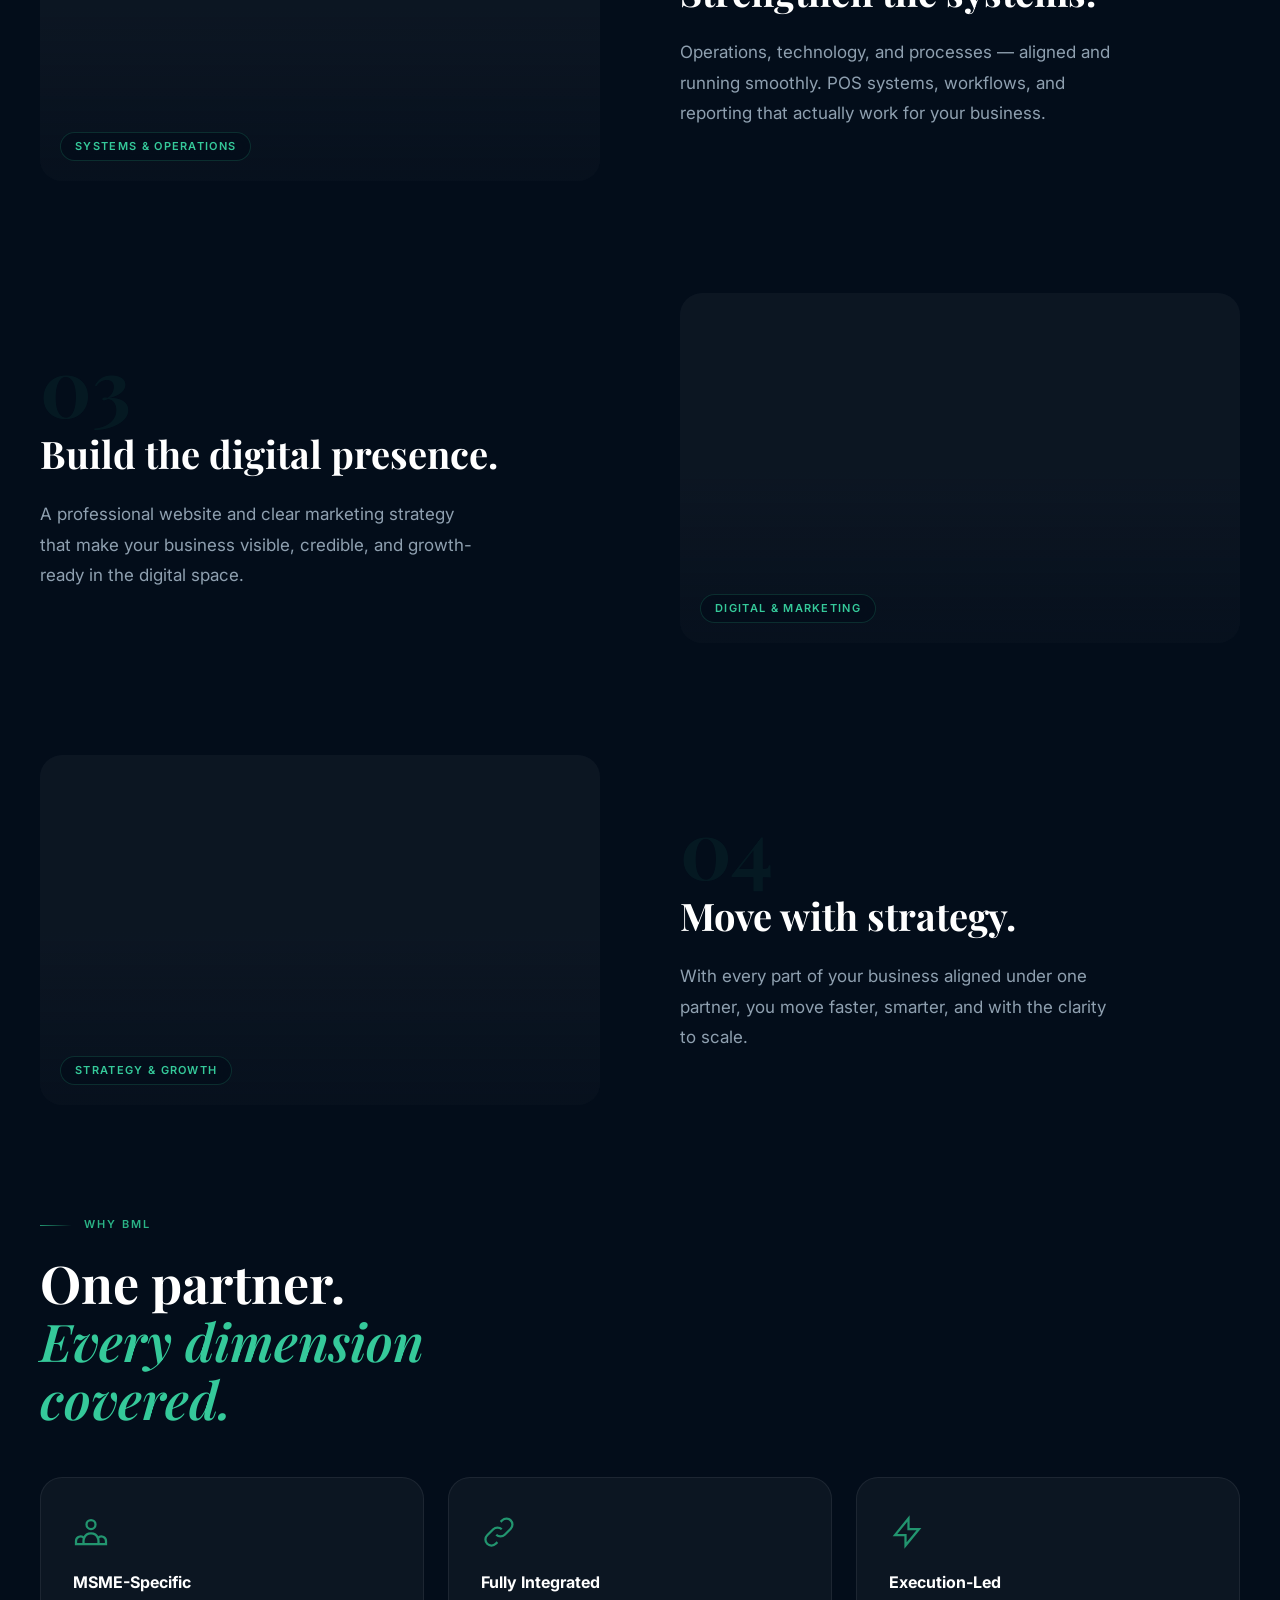
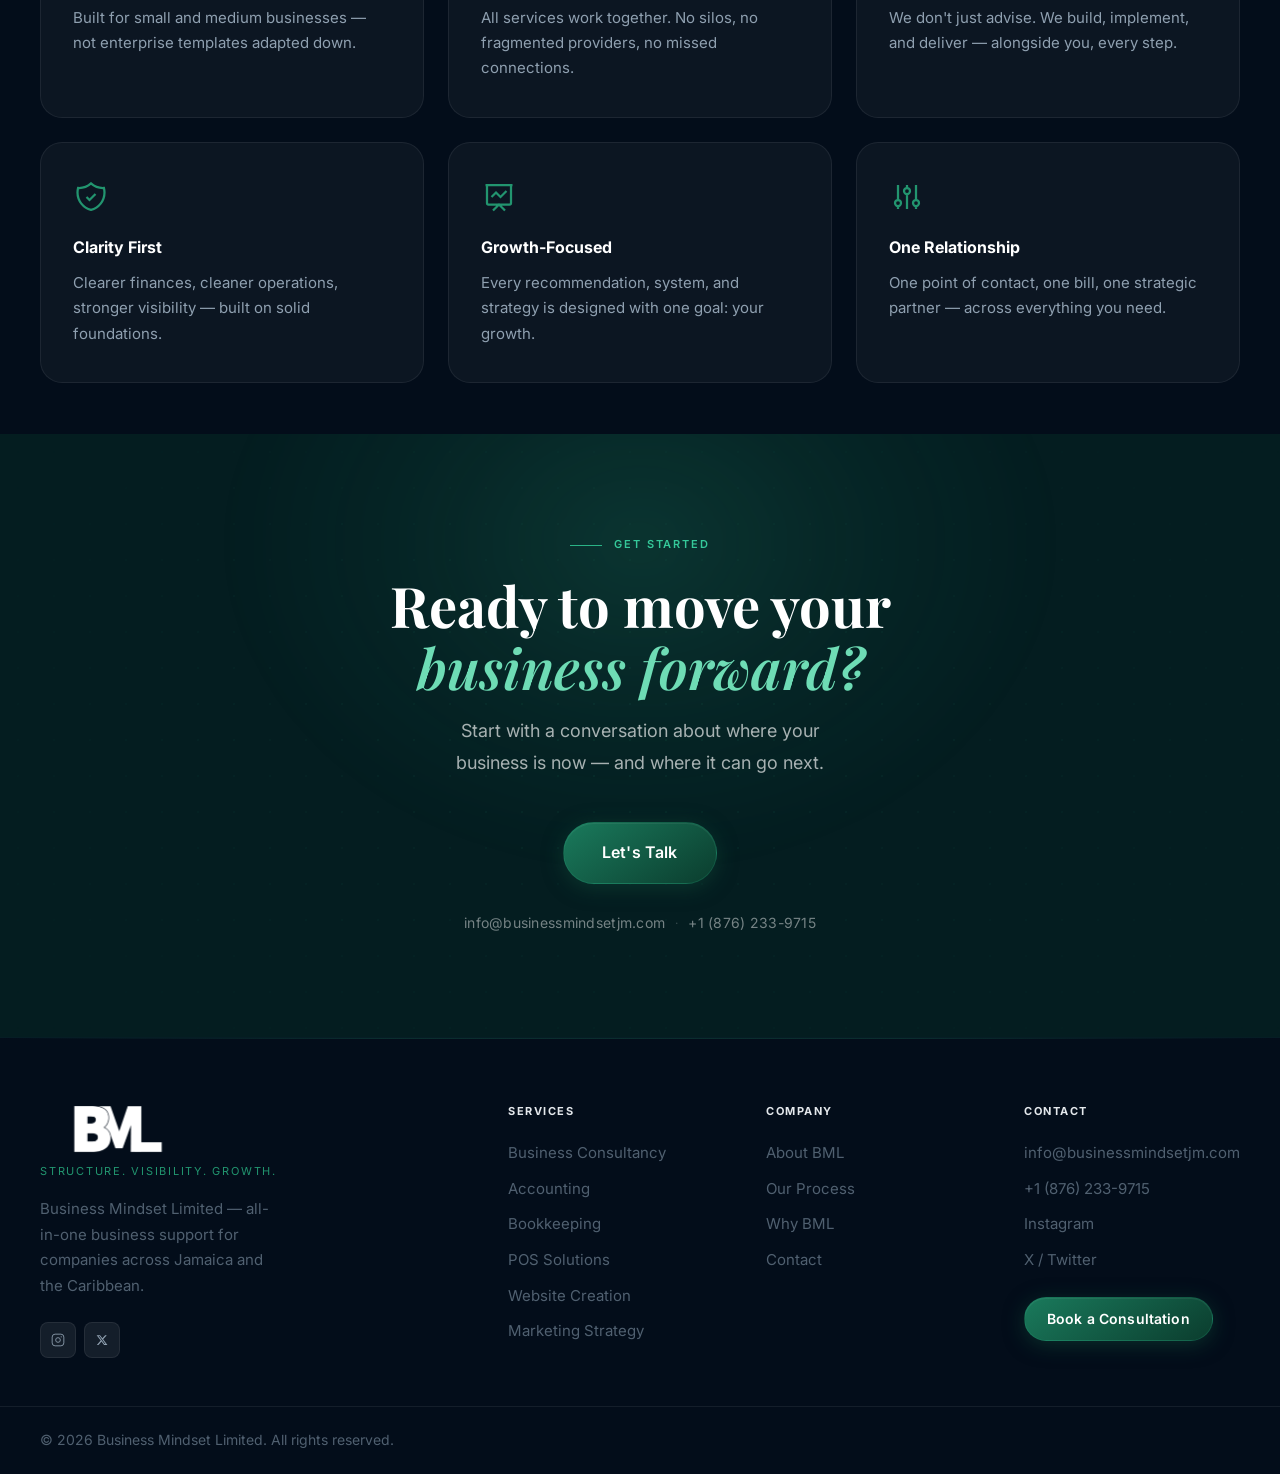
==== commit e6e92408: "desgn" ====
--- a/index.html
+++ b/index.html
@@ -19,7 +19,7 @@
   <meta name="twitter:title" content="BML | Business Mindset Limited" />
   <meta name="twitter:description" content="All-in-one business support for MSMEs across Jamaica and the Caribbean." />
   <meta name="twitter:image" content="https://images.unsplash.com/photo-1522071820081-009f0129c71c?auto=format&fit=crop&w=1200&q=80" />
-  <link rel="stylesheet" href="styles.css?v=9" />
+  <link rel="stylesheet" href="styles.css?v=13" />
 </head>
 <body>
 
@@ -39,16 +39,15 @@
   <header class="nav" id="nav">
     <div class="nav__inner container">
       <a href="#hero" class="nav__logo" aria-label="BML Home">
-        <span class="nav__logo-mark">BML</span>
-        <span class="nav__logo-sub">Business Mindset Limited</span>
+        <img src="logo.png" alt="BML – Business Mindset Limited" class="nav__logo-img" />
       </a>
 
       <nav class="nav__links" aria-label="Main navigation">
-        <a href="#hero"       class="nav__link">Home</a>
-        <a href="about.html" class="nav__link">About</a>
-        <a href="#services" class="nav__link">Services</a>
-        <a href="#story"    class="nav__link">Process</a>
-        <a href="#contact"  class="nav__link">Contact</a>
+        <a href="#hero"          class="nav__link">Home</a>
+        <a href="about.html"    class="nav__link">About</a>
+        <a href="services.html" class="nav__link">Services</a>
+        <a href="#story"        class="nav__link">Process</a>
+        <a href="contact.html"  class="nav__link">Contact</a>
       </nav>
 
       <a href="https://calendly.com/businessmindsetjm/consultation"
@@ -61,11 +60,11 @@
     </div>
 
     <div class="nav__mobile" id="mobileMenu" aria-hidden="true">
-      <a href="#hero"       class="nav__mobile-link">Home</a>
-      <a href="about.html" class="nav__mobile-link">About</a>
-      <a href="#services" class="nav__mobile-link">Services</a>
-      <a href="#story"    class="nav__mobile-link">Process</a>
-      <a href="#contact"  class="nav__mobile-link">Contact</a>
+      <a href="#hero"          class="nav__mobile-link">Home</a>
+      <a href="about.html"    class="nav__mobile-link">About</a>
+      <a href="services.html" class="nav__mobile-link">Services</a>
+      <a href="#story"        class="nav__mobile-link">Process</a>
+      <a href="contact.html"  class="nav__mobile-link">Contact</a>
       <a href="https://calendly.com/businessmindsetjm/consultation"
          target="_blank" rel="noopener noreferrer"
          class="btn btn--primary nav__mobile-cta">Book a Consultation</a>
@@ -80,8 +79,6 @@
 
         <!-- Left: text -->
         <div class="hero__text">
-          <p class="hero__eyebrow" id="heroEyebrow">Business Mindset Limited</p>
-
           <h1 class="hero__headline" id="heroHeadline" aria-label="Build a Business That's Ready to Grow.">
             <span class="h-line" data-line="0">Build a Business</span>
             <span class="h-line h-line--em" data-line="1"><em>That's Ready</em></span>
@@ -97,7 +94,7 @@
             <a href="https://calendly.com/businessmindsetjm/consultation"
                target="_blank" rel="noopener noreferrer"
                class="btn btn--primary btn--lg hero-btn">Book a Consultation</a>
-            <a href="#services" class="btn btn--ghost btn--lg hero-btn">Explore Services</a>
+            <a href="services.html" class="btn btn--ghost btn--lg hero-btn">Explore Services</a>
           </div>
 
           <div class="hero__scroll-ind" aria-hidden="true" id="heroScroll">
@@ -142,7 +139,7 @@
             <p class="counter-feature__lbl">Companies helped and growing</p>
           </div>
 
-          <a href="#services" class="btn btn--primary">Explore What We Do</a>
+          <a href="services.html" class="btn btn--primary">Explore What We Do</a>
         </div>
 
         <div class="about__visual">
@@ -429,7 +426,7 @@
     <div class="container footer__inner">
 
       <div class="footer__brand">
-        <div class="footer__logo">BML</div>
+        <img src="logo.png" alt="BML – Business Mindset Limited" class="footer__logo-img" />
         <p class="footer__tagline">Structure. Visibility. Growth.</p>
         <p class="footer__desc">Business Mindset Limited — all-in-one business support for companies across Jamaica and the Caribbean.</p>
         <div class="footer__social" aria-label="Social links">
@@ -449,12 +446,12 @@
       <div class="footer__col">
         <h4 class="footer__col-title">Services</h4>
         <ul class="footer__links">
-          <li><a href="#services" class="footer__link">Business Consultancy</a></li>
-          <li><a href="#services" class="footer__link">Accounting</a></li>
-          <li><a href="#services" class="footer__link">Bookkeeping</a></li>
-          <li><a href="#services" class="footer__link">POS Solutions</a></li>
-          <li><a href="#services" class="footer__link">Website Creation</a></li>
-          <li><a href="#services" class="footer__link">Marketing Strategy</a></li>
+          <li><a href="services.html#business-consultancy" class="footer__link">Business Consultancy</a></li>
+          <li><a href="services.html#accounting"           class="footer__link">Accounting</a></li>
+          <li><a href="services.html#bookkeeping"          class="footer__link">Bookkeeping</a></li>
+          <li><a href="services.html#pos-solutions"        class="footer__link">POS Solutions</a></li>
+          <li><a href="services.html#website-creation"     class="footer__link">Website Creation</a></li>
+          <li><a href="services.html#marketing-strategy"   class="footer__link">Marketing Strategy</a></li>
         </ul>
       </div>
 
@@ -511,6 +508,6 @@
   <!-- GSAP + ScrollTrigger from CDN -->
   <script src="https://cdnjs.cloudflare.com/ajax/libs/gsap/3.12.5/gsap.min.js"></script>
   <script src="https://cdnjs.cloudflare.com/ajax/libs/gsap/3.12.5/ScrollTrigger.min.js"></script>
-  <script src="app.js?v=20"></script>
+  <script src="app.js?v=24"></script>
 </body>
 </html>
--- a/styles.css
+++ b/styles.css
@@ -215,7 +215,7 @@
   justify-content: center;
   gap: 0.5rem;
   padding: 0.875rem 1.875rem;
-  border-radius: 0.625rem;
+  border-radius: 100px;
   font-weight: 600;
   font-size: 0.9375rem;
   letter-spacing: 0.01em;
@@ -224,7 +224,7 @@
   will-change: transform;
   position: relative;
 }
-.btn--lg { padding: 1.0625rem 2.375rem; font-size: 1rem; border-radius: 0.75rem; }
+.btn--lg { padding: 1.0625rem 2.375rem; font-size: 1rem; border-radius: 100px; }
 
 .btn--primary {
   background: linear-gradient(145deg, var(--g-600) 0%, var(--g-900) 100%);
@@ -307,6 +307,10 @@
   font-size: 0.5rem; letter-spacing: 0.2em;
   text-transform: uppercase; color: var(--t-3);
 }
+.nav__logo-img {
+  height: 38px; width: auto;
+  display: block; object-fit: contain;
+}
 
 .nav__links { display: none; align-items: center; gap: 0; margin-left: auto; }
 @media (min-width: 900px) { .nav__links { display: flex; } }
@@ -351,6 +355,7 @@
   transition: color var(--t-fast);
 }
 .nav__mobile-link:hover { color: var(--white); }
+.nav__mobile-link--active { color: var(--g-400) !important; }
 .nav__mobile-cta { margin-top: 1.375rem; align-self: flex-start; }
 
 /* ═══════════════════════════════════════════════════════════════════════════
@@ -1119,6 +1124,7 @@
 @media (min-width: 960px)  { .footer__inner { grid-template-columns: 2fr 1fr 1fr 1fr; } }
 
 .footer__logo { font-family:var(--serif); font-size:1.875rem; font-weight:700; color:var(--white); letter-spacing:.06em; margin-bottom:.375rem; }
+.footer__logo-img { height:52px; width:auto; display:block; object-fit:contain; margin-bottom:.5rem; }
 .footer__tagline { font-size:.6875rem; letter-spacing:.16em; text-transform:uppercase; color:var(--g-500); margin-bottom:1rem; }
 .footer__desc { font-size:.9375rem; color:var(--t-3); line-height:1.7; max-width:240px; margin-bottom:1.5rem; }
 .footer__social { display:flex; gap:.5rem; }
@@ -1312,6 +1318,40 @@
   color: rgba(255,255,255,0.92);
 }
 
+/* ── About hero image visual (replaces ah-panel animation) ─────────────────── */
+.ah-img-wrap {
+  position: relative;
+  width: 100%; max-width: 520px;
+  border-radius: var(--r-xl);
+  overflow: hidden;
+  aspect-ratio: 4/5;
+  box-shadow: 0 24px 80px rgba(0,0,0,0.45), 0 0 60px rgba(42,179,134,0.08);
+  border: 1px solid rgba(42,179,134,0.14);
+}
+.ah-img {
+  width: 100%; height: 100%;
+  object-fit: cover; object-position: center;
+  display: block;
+  transition: transform 0.7s var(--ease);
+}
+.ah-img-wrap:hover .ah-img { transform: scale(1.03); }
+.ah-img__overlay {
+  position: absolute; inset: 0;
+  background: linear-gradient(
+    180deg,
+    rgba(3,13,26,0.18) 0%,
+    rgba(3,13,26,0.08) 40%,
+    rgba(3,13,26,0.52) 100%
+  );
+  pointer-events: none;
+}
+.ah-img__glow {
+  position: absolute; inset: -40px;
+  background: radial-gradient(ellipse at 50% 120%, rgba(42,179,134,0.14) 0%, transparent 60%);
+  pointer-events: none;
+  filter: blur(20px);
+}
+
 /* ── Brand Story split layout ─────────────────────────────────────────────── */
 .story-split__inner {
   display: grid; grid-template-columns: 1fr;
@@ -1471,31 +1511,851 @@
 }
 .approach-svc {
   display: inline-flex; align-items: center;
-  padding: 0.35rem 0.95rem;
+  padding: 0.4rem 1.05rem;
   border-radius: 100px;
   font-size: 0.8125rem; font-weight: 500;
   letter-spacing: 0.03em;
-  background: rgba(255,255,255,0.04);
-  border: 1px solid rgba(255,255,255,0.08);
-  color: rgba(255,255,255,0.55);
+  background: rgba(15,77,58,0.28);
+  border: 1px solid rgba(52,211,153,0.22);
+  color: rgba(255,255,255,0.9);
   backdrop-filter: blur(8px);
+  -webkit-backdrop-filter: blur(8px);
   white-space: nowrap;
-  transition: background var(--t-fast), border-color var(--t-fast), color var(--t-fast);
+  box-shadow: 0 0 14px rgba(42,179,134,0.08), inset 0 1px 0 rgba(255,255,255,0.07);
+  transition: background var(--t-fast), border-color var(--t-fast), color var(--t-fast), box-shadow var(--t-fast);
 }
 .approach-svc:hover {
-  background: rgba(15,77,58,0.18);
-  border-color: rgba(52,211,153,0.22);
-  color: rgba(255,255,255,0.9);
-}
+  background: rgba(15,77,58,0.44);
+  border-color: rgba(52,211,153,0.40);
+  color: rgba(255,255,255,1);
+  box-shadow: 0 0 22px rgba(42,179,134,0.18), inset 0 1px 0 rgba(255,255,255,0.09);
+}
+/* --green modifier kept for backwards-compat but now identical to base */
 .approach-svc--green {
-  background: rgba(15,77,58,0.28);
-  border-color: rgba(52,211,153,0.22);
-  color: rgba(255,255,255,0.88);
+  background: rgba(15,77,58,0.36);
+  border-color: rgba(52,211,153,0.30);
 }
 .approach-svc--green:hover {
-  background: rgba(15,77,58,0.42);
-  border-color: rgba(52,211,153,0.38);
-  color: rgba(255,255,255,1);
+  background: rgba(15,77,58,0.50);
+  border-color: rgba(52,211,153,0.46);
+}
+
+/* ═══════════════════════════════════════════════════════════════════════════
+   SERVICES PAGE
+   ═══════════════════════════════════════════════════════════════════════════ */
+
+/* ── Hero ────────────────────────────────────────────────────────────────── */
+.sv-hero {
+  position: relative;
+  min-height: 100svh;
+  display: flex;
+  align-items: center;
+  padding-top: 5rem;
+  padding-bottom: 3rem;
+}
+
+.sv-hero__layout {
+  position: relative;
+  z-index: 1;
+  display: grid;
+  grid-template-columns: 1fr;
+  gap: 4rem;
+  align-items: center;
+  width: 100%;
+}
+@media (min-width: 960px) {
+  .sv-hero__layout { grid-template-columns: 1fr 1fr; gap: 3rem; }
+}
+
+.sv-hero__text { display: flex; flex-direction: column; }
+
+.sv-hero__headline {
+  font-family: var(--serif);
+  font-size: clamp(3.25rem, 7vw, 5.5rem);
+  font-weight: 700;
+  line-height: 1.05;
+  letter-spacing: -0.03em;
+  color: var(--white);
+  margin-bottom: 1.375rem;
+}
+.sv-hero__headline .h-line { display: block; overflow: hidden; }
+.sv-hero__headline .h-line--em em { color: var(--g-300); font-weight: 600; }
+
+.sv-hero__visual {
+  display: none;
+  justify-content: center;
+  align-items: center;
+  opacity: 0;
+}
+@media (min-width: 960px) { .sv-hero__visual { display: flex; } }
+
+/* Word cloud inside services hero — same sizing as home hero visual */
+.sv-hero__visual .word-cloud {
+  position: relative;
+  width: 480px; height: 480px;
+  flex-shrink: 0;
+}
+
+/* ── Service Panel (hero visual) ─────────────────────────────────────────── */
+.sv-panel {
+  position: relative;
+  width: 460px;
+  background: rgba(6,21,37,0.62);
+  border: 1px solid rgba(42,179,134,0.18);
+  border-radius: var(--r-xl);
+  backdrop-filter: blur(28px);
+  -webkit-backdrop-filter: blur(28px);
+  padding: 2rem;
+  animation: sv-panel-float 6s ease-in-out infinite;
+  box-shadow: 0 24px 80px rgba(0,0,0,0.35), 0 0 60px rgba(42,179,134,0.06);
+}
+@keyframes sv-panel-float {
+  0%,100% { transform: translateY(0); }
+  50%     { transform: translateY(-10px); }
+}
+
+.sv-panel__glow {
+  position: absolute;
+  top: 50%; left: 50%;
+  transform: translate(-50%,-50%);
+  width: 120%; height: 120%;
+  background: radial-gradient(ellipse, rgba(42,179,134,0.1) 0%, transparent 65%);
+  filter: blur(30px);
+  pointer-events: none;
+  animation: sv-glow-pulse 4s ease-in-out infinite;
+}
+@keyframes sv-glow-pulse {
+  0%,100% { opacity: 0.7; transform: translate(-50%,-50%) scale(1); }
+  50%     { opacity: 1.0; transform: translate(-50%,-50%) scale(1.1); }
+}
+
+.sv-panel__ring {
+  position: absolute;
+  top: 50%; left: 50%;
+  border-radius: 50%;
+  border: 1px solid rgba(42,179,134,0.1);
+  pointer-events: none;
+  width: 340px; height: 340px;
+  animation: sv-ring-spin 12s linear infinite;
+}
+.sv-panel__ring--2 {
+  width: 260px; height: 260px;
+  animation-duration: 8s;
+  animation-direction: reverse;
+  border-color: rgba(42,179,134,0.06);
+}
+@keyframes sv-ring-spin {
+  from { transform: translate(-50%,-50%) rotate(0deg); }
+  to   { transform: translate(-50%,-50%) rotate(360deg); }
+}
+
+.sv-panel__body { position: relative; z-index: 1; }
+
+.sv-panel__eyebrow {
+  display: inline-flex;
+  align-items: center;
+  gap: 0.5rem;
+  font-size: 0.6875rem;
+  font-weight: 600;
+  letter-spacing: 0.16em;
+  text-transform: uppercase;
+  color: var(--g-400);
+  margin-bottom: 1.375rem;
+}
+.sv-panel__eyebrow::before {
+  content: '';
+  display: block;
+  width: 1.5rem; height: 1px;
+  background: linear-gradient(90deg, var(--g-500), transparent);
+}
+
+.sv-panel__grid {
+  display: grid;
+  grid-template-columns: 1fr 1fr;
+  gap: 0.625rem;
+}
+
+.sv-panel__item {
+  display: flex;
+  align-items: center;
+  gap: 0.5rem;
+  padding: 0.625rem 0.875rem;
+  border-radius: var(--r-sm);
+  background: rgba(255,255,255,0.03);
+  border: 1px solid rgba(255,255,255,0.06);
+  font-size: 0.75rem;
+  font-weight: 500;
+  color: var(--t-2);
+  white-space: nowrap;
+  overflow: hidden;
+}
+.sv-panel__item-icon {
+  flex-shrink: 0;
+  display: flex;
+  align-items: center;
+  color: var(--t-3);
+}
+.sv-panel__item--green {
+  background: rgba(15,77,58,0.22);
+  border-color: rgba(42,179,134,0.18);
+  color: rgba(255,255,255,0.82);
+}
+.sv-panel__item--green .sv-panel__item-icon { color: var(--g-400); }
+
+/* ── Philosophy ──────────────────────────────────────────────────────────── */
+.sv-philosophy__inner {
+  display: grid;
+  grid-template-columns: 1fr;
+  gap: 2.5rem;
+  align-items: start;
+}
+@media (min-width: 900px) {
+  .sv-philosophy__inner { grid-template-columns: 1fr 1fr; gap: 5rem; align-items: center; }
+}
+
+.sv-philosophy__heading { margin-bottom: 0; }
+
+.sv-phil-copy {
+  font-size: 1.0625rem;
+  color: var(--t-2);
+  line-height: 1.8;
+  margin-bottom: 1.25rem;
+}
+.sv-phil-copy:last-of-type { margin-bottom: 1.5rem; }
+
+.sv-hl-phrase { color: var(--g-300); font-weight: 600; }
+
+.sv-phil-tags {
+  display: flex;
+  flex-wrap: wrap;
+  align-items: center;
+  gap: 0.5rem;
+}
+.sv-tag {
+  padding: 0.3rem 0.875rem;
+  border-radius: 100px;
+  font-size: 0.8125rem;
+  font-weight: 500;
+  background: rgba(15,77,58,0.22);
+  border: 1px solid rgba(42,179,134,0.2);
+  color: rgba(255,255,255,0.8);
+}
+.sv-tag-sep {
+  color: var(--t-3);
+  font-size: 0.75rem;
+  padding-inline: 0.125rem;
+}
+
+/* ── Services Grid ───────────────────────────────────────────────────────── */
+.sv-services__hd { max-width: 600px; margin-bottom: 3rem; }
+.sv-services__hd .section__heading { margin-bottom: 0; }
+
+.sv-svc-grid {
+  display: grid;
+  grid-template-columns: 1fr;
+  gap: 1.25rem;
+}
+@media (min-width: 600px)  { .sv-svc-grid { grid-template-columns: repeat(2, 1fr); } }
+@media (min-width: 1024px) { .sv-svc-grid { grid-template-columns: repeat(3, 1fr); } }
+
+.sv-svc-card {
+  position: relative;
+  padding: 1.875rem;
+  background: rgba(6,21,37,0.55);
+  border: 1px solid rgba(255,255,255,0.07);
+  border-radius: var(--r-lg);
+  backdrop-filter: blur(20px);
+  -webkit-backdrop-filter: blur(20px);
+  overflow: hidden;
+  display: flex;
+  flex-direction: column;
+  transition: border-color var(--t-med), box-shadow var(--t-med), transform var(--t-med);
+}
+.sv-svc-card:hover {
+  border-color: rgba(42,179,134,0.28);
+  box-shadow: 0 0 40px rgba(42,179,134,0.1), 0 16px 48px rgba(0,0,0,0.25);
+  transform: translateY(-3px);
+}
+
+.sv-svc-card__num {
+  position: absolute;
+  top: 0.875rem; right: 1.25rem;
+  font-family: var(--serif);
+  font-size: 5rem;
+  font-weight: 700;
+  color: rgba(255,255,255,0.025);
+  line-height: 1;
+  letter-spacing: -0.04em;
+  pointer-events: none;
+  user-select: none;
+}
+
+.sv-svc-card__icon {
+  width: 44px; height: 44px;
+  display: flex; align-items: center; justify-content: center;
+  background: rgba(15,77,58,0.25);
+  border: 1px solid rgba(42,179,134,0.2);
+  border-radius: var(--r-sm);
+  color: var(--g-300);
+  margin-bottom: 1.25rem;
+  flex-shrink: 0;
+}
+
+.sv-svc-card__name {
+  font-family: var(--serif);
+  font-size: 1.25rem;
+  font-weight: 700;
+  color: var(--white);
+  margin-bottom: 0.625rem;
+  line-height: 1.2;
+}
+
+.sv-svc-card__desc {
+  font-size: 0.9375rem;
+  color: var(--t-2);
+  line-height: 1.7;
+  margin-bottom: 1.25rem;
+}
+
+.sv-svc-card__list {
+  display: flex;
+  flex-direction: column;
+  gap: 0.35rem;
+  margin-bottom: 1.5rem;
+  flex: 1;
+}
+.sv-svc-card__list li {
+  font-size: 0.8125rem;
+  color: var(--t-3);
+  display: flex;
+  align-items: center;
+  gap: 0.5rem;
+}
+.sv-svc-card__list li::before {
+  content: '';
+  display: block;
+  width: 4px; height: 4px;
+  border-radius: 50%;
+  background: var(--g-500);
+  flex-shrink: 0;
+}
+
+.sv-svc-card__cta {
+  display: inline-flex;
+  align-items: center;
+  gap: 0.375rem;
+  font-size: 0.8125rem;
+  font-weight: 600;
+  color: var(--g-400);
+  letter-spacing: 0.02em;
+  text-decoration: none;
+  transition: color var(--t-fast), gap var(--t-fast);
+  align-self: flex-start;
+  margin-top: auto;
+}
+.sv-svc-card__cta:hover { color: var(--g-300); gap: 0.625rem; }
+
+.sv-services__foot {
+  margin-top: 3rem;
+  display: flex;
+  justify-content: center;
+}
+
+/* ── Client Experience ───────────────────────────────────────────────────── */
+.sv-experience__hd { max-width: 680px; margin-bottom: 3rem; }
+.sv-experience__hd .section__heading { margin-bottom: 0; }
+.sv-experience__intro {
+  font-size: 1.0625rem;
+  color: var(--t-2);
+  line-height: 1.75;
+  margin-top: 1rem;
+}
+
+.sv-exp-grid {
+  display: grid;
+  grid-template-columns: 1fr;
+  gap: 1rem;
+}
+@media (min-width: 640px)  { .sv-exp-grid { grid-template-columns: repeat(2, 1fr); } }
+@media (min-width: 1024px) { .sv-exp-grid { grid-template-columns: repeat(5, 1fr); } }
+
+.sv-exp-step {
+  padding: 1.5rem;
+  background: rgba(6,21,37,0.5);
+  border: 1px solid rgba(255,255,255,0.06);
+  border-radius: var(--r-lg);
+  backdrop-filter: blur(16px);
+  -webkit-backdrop-filter: blur(16px);
+  display: flex;
+  flex-direction: column;
+  gap: 0.625rem;
+  transition: border-color var(--t-med);
+}
+.sv-exp-step:hover { border-color: rgba(42,179,134,0.2); }
+
+.sv-exp-step__num {
+  font-family: var(--serif);
+  font-size: 0.6875rem;
+  font-weight: 700;
+  letter-spacing: 0.12em;
+  color: var(--g-500);
+}
+.sv-exp-step__icon { color: var(--g-400); display: flex; }
+.sv-exp-step__title { font-size: 0.9375rem; font-weight: 600; color: var(--white); line-height: 1.3; }
+.sv-exp-step__desc  { font-size: 0.875rem; color: var(--t-2); line-height: 1.65; }
+
+/* ── Quality Pillars ─────────────────────────────────────────────────────── */
+.sv-quality__hd { max-width: 640px; margin-bottom: 3rem; }
+.sv-quality__hd .section__heading { margin-bottom: 0; }
+.sv-quality__intro {
+  font-size: 1.0625rem;
+  color: var(--t-2);
+  line-height: 1.75;
+  margin-top: 1rem;
+}
+
+.sv-pillars {
+  display: grid;
+  grid-template-columns: 1fr;
+  gap: 1.25rem;
+}
+@media (min-width: 720px) { .sv-pillars { grid-template-columns: repeat(3, 1fr); } }
+
+.sv-pillar {
+  padding: 2rem 1.75rem;
+  background: rgba(6,21,37,0.55);
+  border: 1px solid rgba(255,255,255,0.07);
+  border-radius: var(--r-lg);
+  backdrop-filter: blur(20px);
+  -webkit-backdrop-filter: blur(20px);
+  transition: border-color var(--t-med), box-shadow var(--t-med);
+}
+.sv-pillar:hover {
+  border-color: rgba(42,179,134,0.22);
+  box-shadow: 0 0 28px rgba(42,179,134,0.08);
+}
+
+.sv-pillar__icon {
+  width: 48px; height: 48px;
+  display: flex; align-items: center; justify-content: center;
+  background: rgba(15,77,58,0.2);
+  border: 1px solid rgba(42,179,134,0.18);
+  border-radius: var(--r-sm);
+  color: var(--g-300);
+  margin-bottom: 1.25rem;
+}
+.sv-pillar__name {
+  font-family: var(--serif);
+  font-size: 1.375rem;
+  font-weight: 700;
+  color: var(--white);
+  margin-bottom: 0.625rem;
+}
+.sv-pillar__desc { font-size: 0.9375rem; color: var(--t-2); line-height: 1.7; }
+.sv-em { color: var(--g-300); font-style: normal; font-weight: 600; }
+
+/* ── Pathway ─────────────────────────────────────────────────────────────── */
+.sv-pathway__hd { max-width: 540px; margin-bottom: 3rem; }
+.sv-pathway__hd .section__heading { margin-bottom: 0; }
+
+.sv-steps {
+  display: grid;
+  grid-template-columns: 1fr;
+  gap: 1rem;
+}
+@media (min-width: 768px) {
+  .sv-steps {
+    grid-template-columns: 1fr auto 1fr auto 1fr auto 1fr;
+    gap: 0;
+    align-items: start;
+  }
+}
+
+.sv-step {
+  padding: 1.75rem 1.5rem;
+  background: rgba(6,21,37,0.55);
+  border: 1px solid rgba(255,255,255,0.07);
+  border-radius: var(--r-lg);
+  backdrop-filter: blur(16px);
+  -webkit-backdrop-filter: blur(16px);
+  transition: border-color var(--t-med);
+}
+.sv-step:hover { border-color: rgba(42,179,134,0.22); }
+
+.sv-step__num {
+  font-family: var(--serif);
+  font-size: 1.75rem;
+  font-weight: 700;
+  color: rgba(42,179,134,0.2);
+  line-height: 1;
+  margin-bottom: 0.75rem;
+}
+.sv-step__title { font-size: 0.9375rem; font-weight: 600; color: var(--white); margin-bottom: 0.5rem; line-height: 1.3; }
+.sv-step__desc  { font-size: 0.875rem; color: var(--t-2); line-height: 1.65; }
+
+.sv-step__connector { display: none; }
+@media (min-width: 768px) {
+  .sv-step__connector {
+    display: block;
+    width: 1.5rem;
+    height: 1px;
+    background: linear-gradient(90deg, rgba(42,179,134,0.3), rgba(42,179,134,0.1));
+    margin-inline: 0.125rem;
+    margin-top: 2.75rem;
+    flex-shrink: 0;
+  }
+}
+
+.sv-pathway__cta {
+  margin-top: 2.5rem;
+  display: flex;
+  justify-content: center;
+}
+
+/* ── Transparent sections (bg shows through) ─────────────────────────────── */
+.sv-hero, .sv-philosophy, .sv-services, .sv-experience, .sv-quality, .sv-pathway {
+  background: transparent;
+}
+
+/* ═══════════════════════════════════════════════════════════════════════════
+   CONTACT PAGE
+   ═══════════════════════════════════════════════════════════════════════════ */
+
+/* ── Contact Hero ────────────────────────────────────────────────────────── */
+.ct-hero {
+  padding-top: 8rem;     /* fixed nav (~82px) + generous breathing room */
+  padding-bottom: 4.5rem;
+  display: flex;
+  align-items: center;
+}
+
+.ct-hero__inner {
+  max-width: 700px;
+  display: flex;
+  flex-direction: column;
+  gap: 1.75rem;
+}
+
+.ct-hero__headline {
+  display: flex;
+  flex-direction: column;
+  gap: 0.06em;
+  font-family: var(--serif);
+  font-size: clamp(2.4rem, 5vw, 3.8rem);
+  font-weight: 700;
+  line-height: 1.1;
+  color: var(--t-1);
+}
+
+.ct-hero__headline em {
+  font-style: italic;
+  color: var(--g-300);
+}
+
+/* ── Form + Contact Info section ─────────────────────────────────────────── */
+.ct-contact {
+  padding-top: 1rem;
+  padding-bottom: 5rem;
+}
+
+.ct-contact__inner {
+  display: grid;
+  grid-template-columns: 1.55fr 1fr;
+  gap: 2.5rem;
+  align-items: start;
+}
+
+/* ── Form panel ──────────────────────────────────────────────────────────── */
+.ct-form-wrap { min-width: 0; }
+
+.ct-form-section__inline-link {
+  color: var(--g-400);
+  text-decoration: none;
+  font-weight: 500;
+  transition: color 0.2s;
+}
+.ct-form-section__inline-link:hover {
+  color: var(--g-300);
+  text-decoration: underline;
+}
+
+.ct-form-panel {
+  background: rgba(10, 25, 47, 0.55);
+  border: 1px solid rgba(42, 179, 134, 0.14);
+  border-radius: var(--r-xl);
+  padding: 2.5rem;
+  backdrop-filter: blur(14px);
+  -webkit-backdrop-filter: blur(14px);
+  box-shadow: 0 8px 48px rgba(0, 0, 0, 0.3), inset 0 1px 0 rgba(255, 255, 255, 0.05);
+}
+
+.ct-form {
+  display: flex;
+  flex-direction: column;
+  gap: 1.25rem;
+}
+
+.ct-form__row {
+  display: grid;
+  grid-template-columns: 1fr 1fr;
+  gap: 1rem;
+}
+
+.ct-form__group {
+  display: flex;
+  flex-direction: column;
+  gap: 0.45rem;
+}
+
+.ct-form__label {
+  font-size: 0.8rem;
+  font-weight: 600;
+  color: var(--t-2);
+  letter-spacing: 0.02em;
+}
+
+.ct-form__label span { color: var(--g-400); }
+
+.ct-form__input,
+.ct-form__select,
+.ct-form__textarea {
+  width: 100%;
+  background: rgba(255, 255, 255, 0.05);
+  border: 1px solid rgba(255, 255, 255, 0.1);
+  border-radius: var(--r);
+  padding: 0.75rem 1rem;
+  font-family: var(--sans);
+  font-size: 0.9rem;
+  color: var(--t-1);
+  outline: none;
+  transition: border-color 0.2s, box-shadow 0.2s, background 0.2s;
+  appearance: none;
+  -webkit-appearance: none;
+}
+
+.ct-form__input::placeholder,
+.ct-form__textarea::placeholder { color: rgba(255, 255, 255, 0.28); }
+
+.ct-form__input:focus,
+.ct-form__select:focus,
+.ct-form__textarea:focus {
+  border-color: rgba(42, 179, 134, 0.45);
+  background: rgba(255, 255, 255, 0.07);
+  box-shadow: 0 0 0 3px rgba(42, 179, 134, 0.08);
+}
+
+.ct-form__select {
+  cursor: pointer;
+  background-image: url("data:image/svg+xml,%3Csvg xmlns='http://www.w3.org/2000/svg' width='12' height='8' viewBox='0 0 12 8'%3E%3Cpath d='M1 1l5 5 5-5' stroke='rgba(255,255,255,0.4)' stroke-width='1.5' fill='none' stroke-linecap='round'/%3E%3C/svg%3E");
+  background-repeat: no-repeat;
+  background-position: right 1rem center;
+  padding-right: 2.5rem;
+}
+
+.ct-form__select option { background: #0d1f2d; color: var(--t-1); }
+
+.ct-form__textarea {
+  resize: vertical;
+  min-height: 140px;
+  line-height: 1.6;
+}
+
+.ct-form__footer {
+  display: flex;
+  align-items: center;
+  gap: 1.25rem;
+  margin-top: 0.5rem;
+  flex-wrap: wrap;
+}
+
+.ct-form__note { font-size: 0.8rem; color: var(--t-3); }
+.ct-form__note a { color: var(--g-400); font-weight: 500; }
+.ct-form__note a:hover { text-decoration: underline; }
+
+/* Form success state */
+.ct-form__success {
+  display: flex;
+  flex-direction: column;
+  align-items: center;
+  text-align: center;
+  gap: 1.1rem;
+  padding: 2.5rem 1rem;
+}
+.ct-form__success[hidden] { display: none; }
+.ct-form__success-icon { color: var(--g-400); }
+.ct-form__success-title {
+  font-size: 1.25rem;
+  font-weight: 700;
+  color: var(--t-1);
+  margin: 0;
+}
+.ct-form__success-msg {
+  font-size: 0.88rem;
+  color: var(--t-2);
+  line-height: 1.75;
+  max-width: 38ch;
+  margin: 0;
+}
+.ct-form__success-msg a { color: var(--g-400); font-weight: 500; }
+.ct-form__success-msg a:hover { text-decoration: underline; }
+
+/* ── Contact Info Panel (right / sticky) ─────────────────────────────────── */
+.ct-info-panel {
+  position: sticky;
+  top: 6.5rem;   /* clears fixed nav when scrolling */
+  background: rgba(10, 25, 47, 0.55);
+  border: 1px solid rgba(42, 179, 134, 0.18);
+  border-radius: var(--r-xl);
+  padding: 2.25rem;
+  backdrop-filter: blur(18px);
+  -webkit-backdrop-filter: blur(18px);
+  box-shadow:
+    0 8px 40px rgba(0, 0, 0, 0.35),
+    0 0 50px rgba(42, 179, 134, 0.05),
+    inset 0 1px 0 rgba(255, 255, 255, 0.06);
+}
+
+.ct-info-panel__heading {
+  font-family: var(--serif);
+  font-size: clamp(1.5rem, 2.5vw, 2rem);
+  font-weight: 700;
+  color: var(--t-1);
+  line-height: 1.15;
+  margin-bottom: 0.75rem;
+}
+.ct-info-panel__heading em { font-style: italic; color: var(--g-300); }
+
+.ct-info-panel__sub {
+  font-size: 0.85rem;
+  color: var(--t-2);
+  line-height: 1.65;
+  margin-bottom: 1.75rem;
+}
+
+/* Contact list */
+.ct-info-list {
+  display: flex;
+  flex-direction: column;
+  gap: 0.5rem;
+  margin-bottom: 1.75rem;
+}
+
+.ct-info-item { list-style: none; }
+
+.ct-info-item__link {
+  display: flex;
+  align-items: center;
+  gap: 0.875rem;
+  padding: 0.875rem 1rem;
+  border-radius: var(--r);
+  background: rgba(255, 255, 255, 0.04);
+  border: 1px solid rgba(255, 255, 255, 0.06);
+  text-decoration: none;
+  color: inherit;
+  transition: background 0.2s, border-color 0.2s;
+}
+
+.ct-info-item__link:hover {
+  background: rgba(42, 179, 134, 0.08);
+  border-color: rgba(42, 179, 134, 0.22);
+}
+
+.ct-info-item--featured .ct-info-item__link {
+  background: rgba(15, 77, 58, 0.35);
+  border-color: rgba(42, 179, 134, 0.28);
+}
+.ct-info-item--featured .ct-info-item__link:hover {
+  background: rgba(15, 77, 58, 0.5);
+  border-color: rgba(42, 179, 134, 0.45);
+}
+
+.ct-info-item__icon {
+  flex-shrink: 0;
+  width: 2.125rem;
+  height: 2.125rem;
+  border-radius: var(--r-sm);
+  background: rgba(42, 179, 134, 0.12);
+  display: flex;
+  align-items: center;
+  justify-content: center;
+  color: var(--g-400);
+}
+
+.ct-info-item__body { flex: 1; min-width: 0; }
+
+.ct-info-item__label {
+  display: block;
+  font-size: 0.8rem;
+  font-weight: 600;
+  color: var(--t-1);
+  white-space: nowrap;
+  overflow: hidden;
+  text-overflow: ellipsis;
+}
+
+.ct-info-item__value {
+  display: block;
+  font-size: 0.73rem;
+  color: var(--t-2);
+  margin-top: 0.1rem;
+  white-space: nowrap;
+  overflow: hidden;
+  text-overflow: ellipsis;
+}
+
+.ct-info-item__arrow { color: var(--g-400); font-size: 0.9rem; flex-shrink: 0; }
+
+/* Social links inside info panel */
+.ct-info-socials__label {
+  font-size: 0.7rem;
+  font-weight: 600;
+  letter-spacing: 0.1em;
+  text-transform: uppercase;
+  color: var(--t-3);
+  margin-bottom: 0.625rem;
+}
+
+.ct-info-socials__links { display: flex; gap: 0.5rem; flex-wrap: wrap; }
+
+.ct-info-social {
+  display: inline-flex;
+  align-items: center;
+  gap: 0.4rem;
+  padding: 0.45rem 0.875rem;
+  border-radius: 100px;
+  border: 1px solid rgba(255, 255, 255, 0.1);
+  background: rgba(255, 255, 255, 0.04);
+  font-size: 0.75rem;
+  font-weight: 500;
+  color: var(--t-2);
+  text-decoration: none;
+  transition: border-color 0.2s, color 0.2s, background 0.2s;
+}
+.ct-info-social:hover {
+  border-color: rgba(42, 179, 134, 0.3);
+  color: var(--g-400);
+  background: rgba(42, 179, 134, 0.07);
+}
+
+/* ── Contact page responsive ─────────────────────────────────────────────── */
+@media (max-width: 959px) {
+  .ct-hero { padding-top: 7rem; }
+  .ct-contact__inner {
+    grid-template-columns: 1fr;
+    gap: 2rem;
+  }
+  .ct-info-panel { position: static; }
+}
+
+@media (max-width: 767px) {
+  .ct-hero { padding-top: 6.5rem; }
+  .ct-form-panel { padding: 1.75rem; }
+  .ct-form__row { grid-template-columns: 1fr; }
+  .ct-form__footer { flex-direction: column; align-items: flex-start; }
+}
+
+@media (max-width: 479px) {
+  .ct-hero { padding-top: 6rem; }
 }
 
 /* ═══════════════════════════════════════════════════════════════════════════
